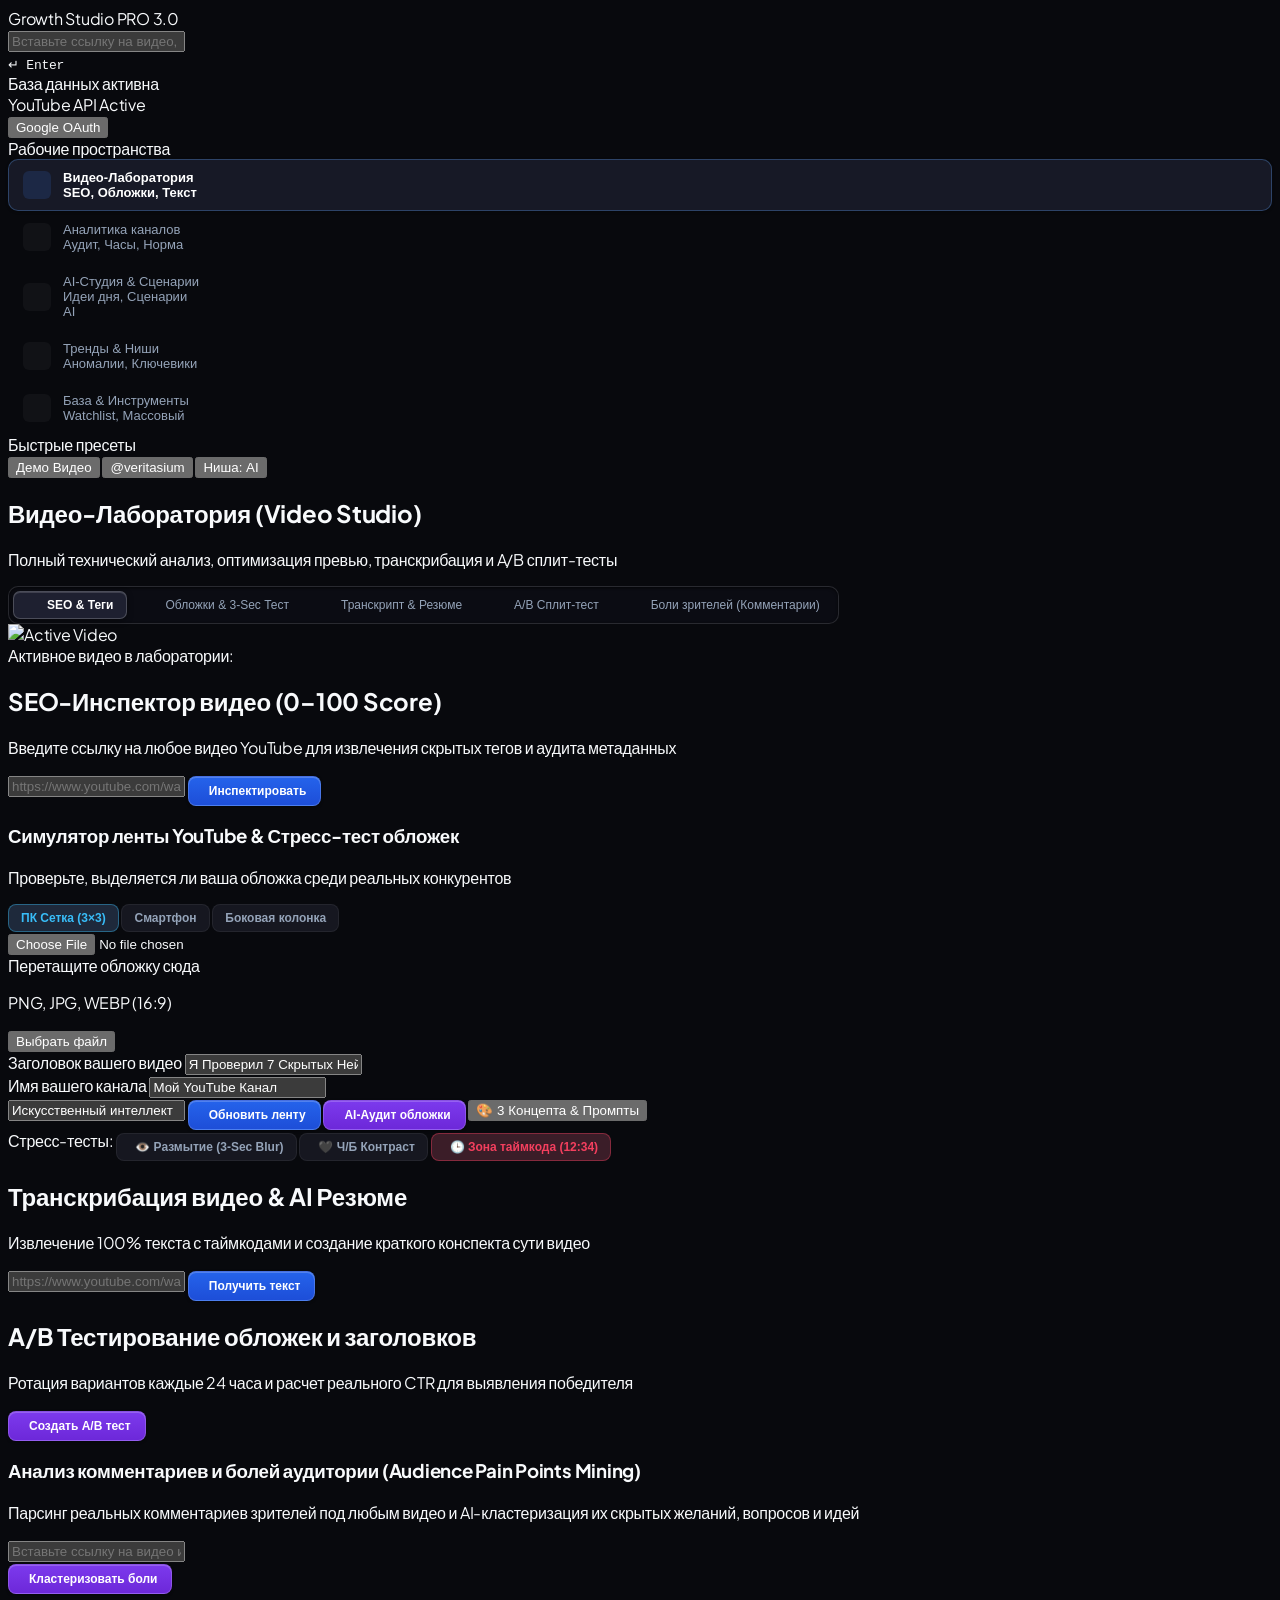
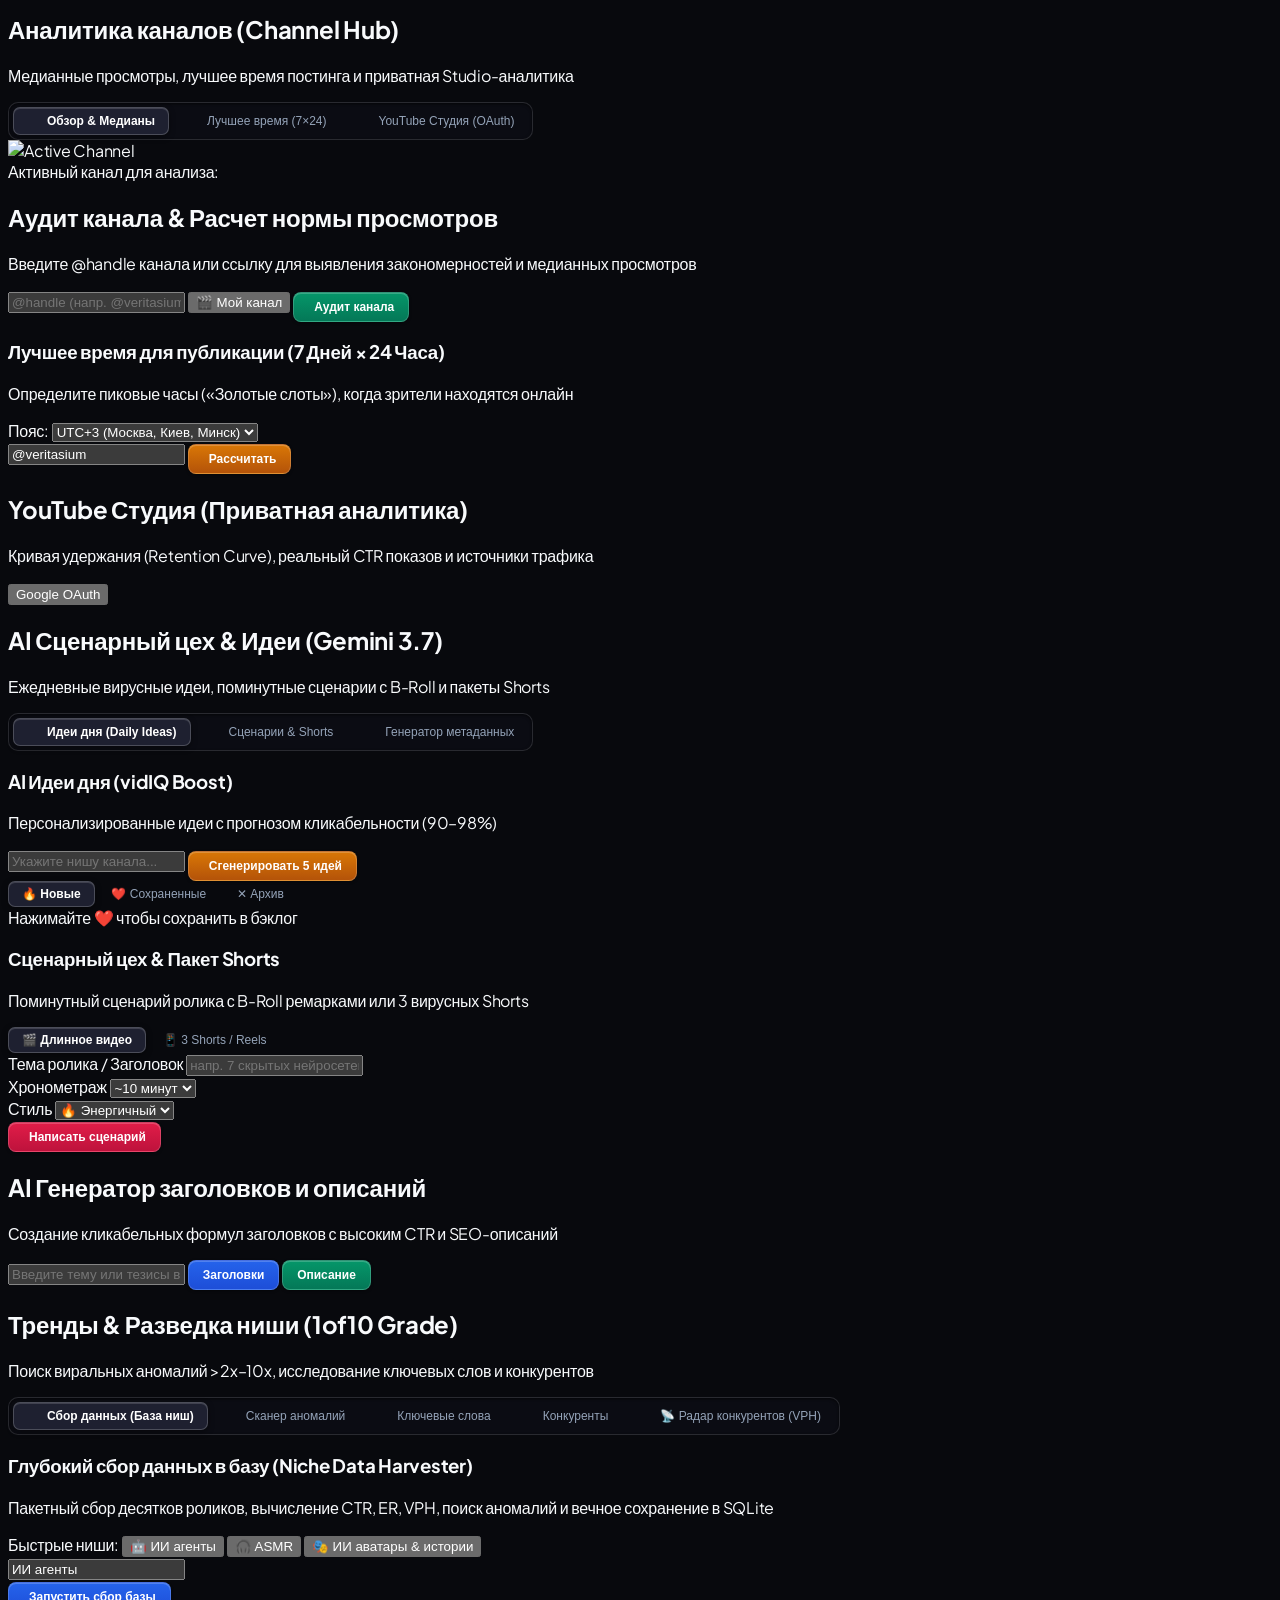
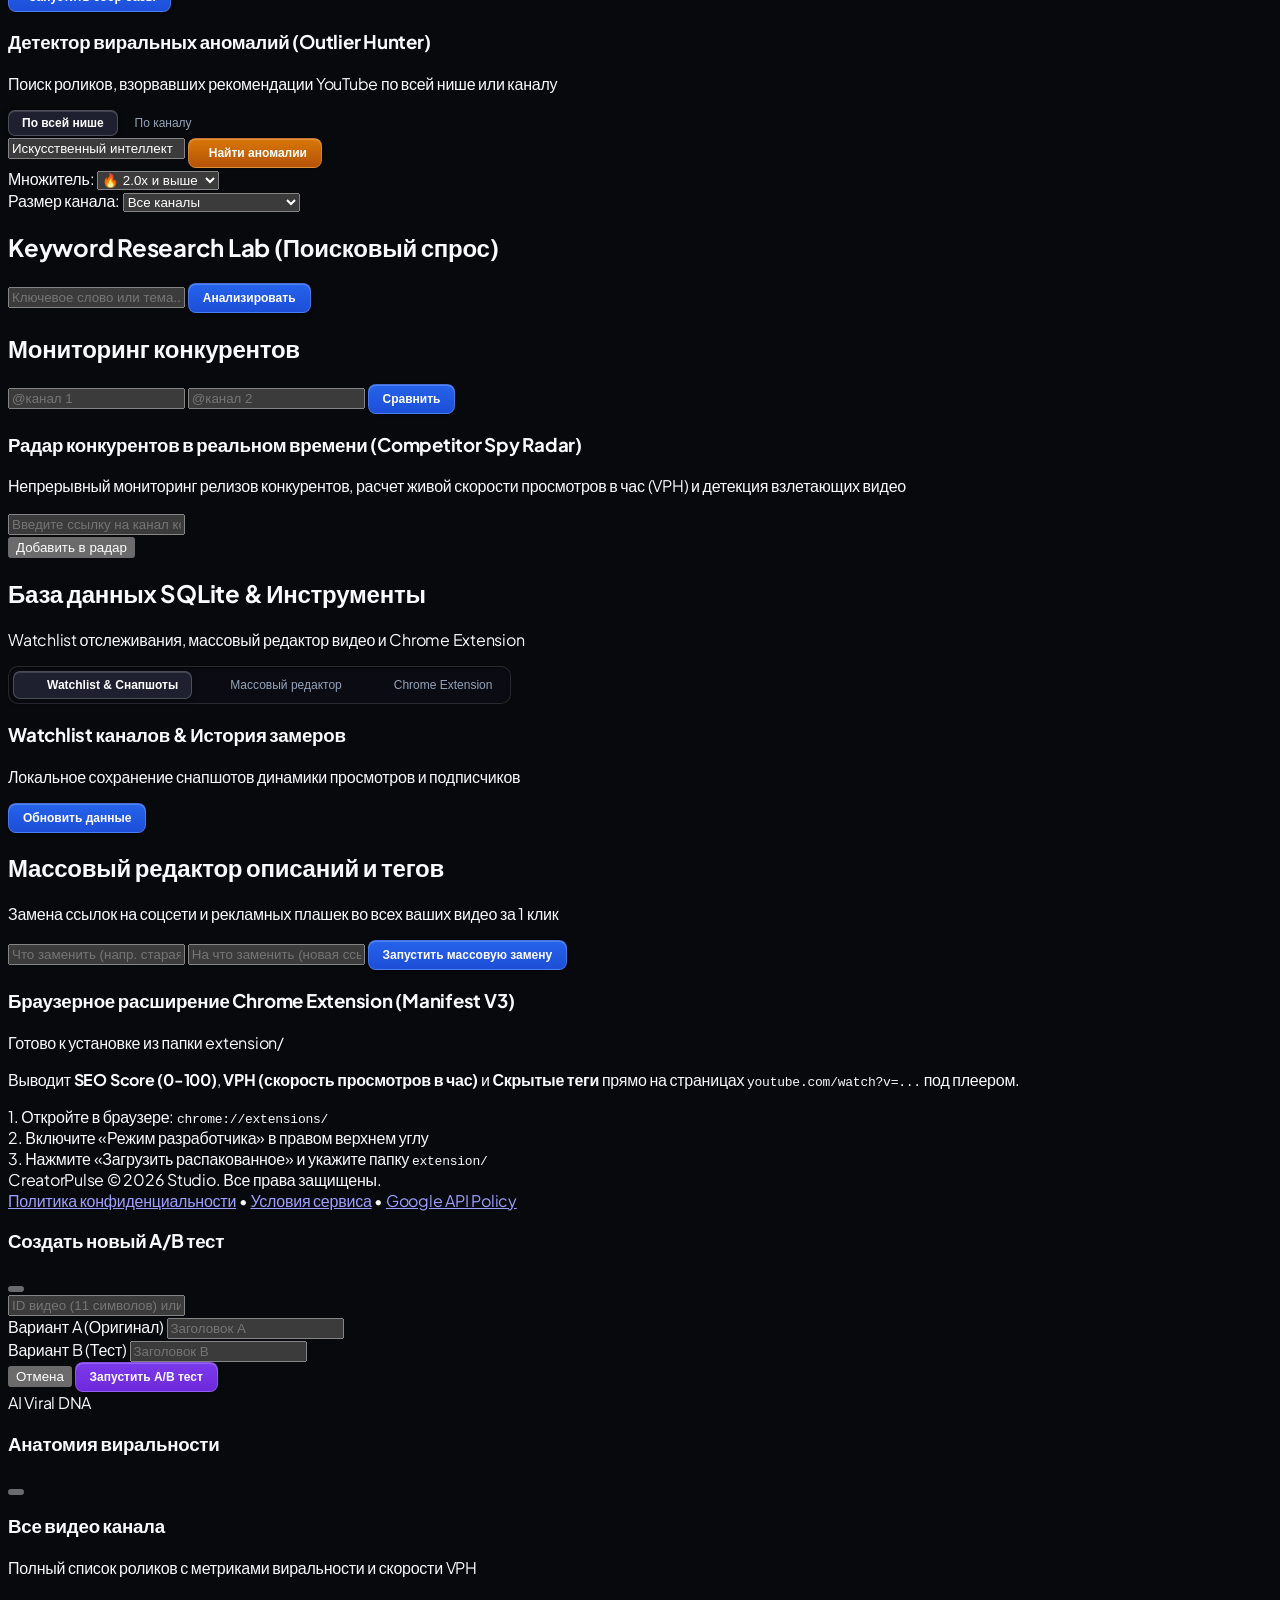
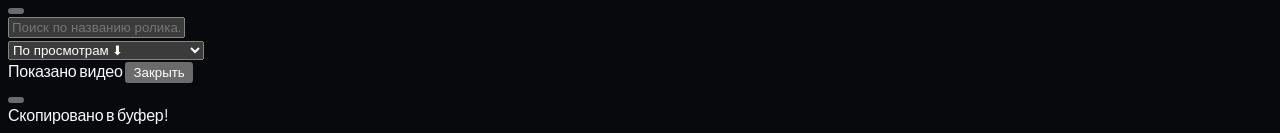
==== static/index.html @ 71269e7f "feat: complete YouTube analytics studio with OAuth, radar, audience mining, and cloud run deployment" ====
<!DOCTYPE html>
<html lang="ru">
<head>
  <meta charset="UTF-8">
  <meta name="viewport" content="width=device-width, initial-scale=1.0">
  <title>YouTube Growth & Analytics Studio — Linear Grade Suite</title>
  
  <!-- Modern Inter & Plus Jakarta Sans typography -->
  <link rel="preconnect" href="https://fonts.googleapis.com">
  <link rel="preconnect" href="https://fonts.gstatic.com" crossorigin>
  <link href="https://fonts.googleapis.com/css2?family=Plus+Jakarta+Sans:wght@400;500;600;700;800&family=JetBrains+Mono:wght@400;500;600&display=swap" rel="stylesheet">
  
  <!-- Tailwind CSS, Lucide Icons & Chart.js -->
  <script src="https://cdn.tailwindcss.com"></script>
  <script src="https://unpkg.com/lucide@latest"></script>
  <script src="https://cdn.jsdelivr.net/npm/chart.js"></script>
  
  <link rel="stylesheet" href="style.css?v=5.0">
</head>
<body class="min-h-screen flex flex-col antialiased selection:bg-blue-600 selection:text-white">

  <!-- ==========================================================================
       TOP HEADER & SMART OMNIBAR
       ========================================================================== -->
  <header class="h-14 border-b border-white/[0.08] bg-[#0d0e14]/90 backdrop-blur-md px-4 flex items-center justify-between gap-4 sticky top-0 z-40">
    
    <!-- Logo & Brand -->
    <div class="flex items-center gap-3 shrink-0">
      <div class="w-8 h-8 rounded-lg bg-gradient-to-tr from-blue-600 to-indigo-600 flex items-center justify-center text-white shadow-md">
        <i data-lucide="play" class="w-4 h-4 fill-white"></i>
      </div>
      <div class="flex items-center gap-2">
        <span class="font-bold text-sm text-white tracking-tight">Growth Studio</span>
        <span class="px-1.5 py-0.5 rounded text-[9px] font-mono font-bold bg-blue-950/80 text-blue-400 border border-blue-800/60 uppercase">PRO 3.0</span>
      </div>
    </div>

    <!-- Smart Omnibar (Universal Auto-Routing Search) -->
    <form onsubmit="handleOmnibarSubmit(event); return false;" class="flex-1 max-w-2xl relative hidden sm:block">
      <div class="relative flex items-center">
        <i data-lucide="search" class="w-4 h-4 text-slate-400 absolute left-3.5 pointer-events-none"></i>
        <input 
          type="text" 
          id="omnibarInput" 
          placeholder="Вставьте ссылку на видео, канал @handle или тему для поиска аномалий..." 
          class="w-full bg-[#161720] border border-white/[0.08] rounded-lg pl-9 pr-24 py-1.5 text-xs text-white placeholder-slate-400 focus:outline-none focus:border-blue-500/60 focus:bg-[#1c1d29] transition-all"
        >
        <div class="absolute right-2 flex items-center gap-1">
          <kbd class="px-1.5 py-0.5 text-[9px] font-mono text-slate-400 bg-white/[0.06] border border-white/[0.08] rounded">↵ Enter</kbd>
        </div>
      </div>
    </form>

    <!-- System Status, DB Vault & OAuth -->
    <div class="flex items-center gap-2.5 shrink-0">
      <div id="dbVaultStatusBadge" class="hidden sm:flex items-center gap-1.5 px-2.5 py-1 rounded-md bg-blue-950/50 border border-blue-800/50 text-blue-300 text-xs font-mono" title="Локальная база данных SQLite активна (квота API экономится)">
        <i data-lucide="database" class="w-3.5 h-3.5 text-blue-400"></i>
        <span id="dbVaultStatusText">База данных активна</span>
      </div>
      <div class="flex items-center gap-1.5 px-2.5 py-1 rounded-md bg-emerald-950/50 border border-emerald-800/50 text-emerald-400 text-xs font-mono">
        <span class="w-1.5 h-1.5 rounded-full bg-emerald-400 animate-pulse"></span>
        <span id="apiStatusText">YouTube API Active</span>
      </div>
      <button onclick="openOAuthModal()" id="headerOAuthBtn" class="px-3 py-1 bg-white/[0.06] hover:bg-white/[0.1] border border-white/[0.08] rounded-md text-xs font-medium text-slate-200 transition-colors flex items-center gap-1.5">
        <i data-lucide="shield-check" class="w-3.5 h-3.5 text-blue-400"></i>
        <span id="headerOAuthText" class="hidden md:inline">Google OAuth</span>
      </button>
    </div>
  </header>

  <!-- ==========================================================================
       MAIN WORKSPACE (5-Hub Sidebar + Dynamic Content Canvas)
       ========================================================================== -->
  <div class="flex-1 flex flex-col md:flex-row">

    <!-- 5 Super-Hubs Sidebar Navigation -->
    <aside class="w-full md:w-60 bg-[#0d0e14] border-r border-white/[0.08] p-3 flex flex-col justify-between shrink-0">
      
      <div class="space-y-1">
        <div class="text-[10px] font-bold uppercase tracking-wider text-slate-400 px-2.5 py-1.5">Рабочие пространства</div>

        <!-- 1. Video Studio Hub -->
        <button onclick="switchHub('video_hub')" id="hubNav_video_hub" class="hub-nav-btn active">
          <div class="hub-icon-wrapper">
            <i data-lucide="video" class="w-4 h-4"></i>
          </div>
          <div class="flex-1 min-w-0">
            <div class="truncate">Видео-Лаборатория</div>
            <div class="text-[10px] text-slate-400 font-normal">SEO, Обложки, Текст</div>
          </div>
        </button>

        <!-- 2. Channel Analytics Hub -->
        <button onclick="switchHub('channel_hub')" id="hubNav_channel_hub" class="hub-nav-btn">
          <div class="hub-icon-wrapper">
            <i data-lucide="bar-chart-2" class="w-4 h-4"></i>
          </div>
          <div class="flex-1 min-w-0">
            <div class="truncate">Аналитика каналов</div>
            <div class="text-[10px] text-slate-400 font-normal">Аудит, Часы, Норма</div>
          </div>
        </button>

        <!-- 3. AI Creative Studio Hub -->
        <button onclick="switchHub('ai_hub')" id="hubNav_ai_hub" class="hub-nav-btn">
          <div class="hub-icon-wrapper">
            <i data-lucide="sparkles" class="w-4 h-4 text-purple-400"></i>
          </div>
          <div class="flex-1 min-w-0 flex items-center justify-between">
            <div>
              <div class="truncate">AI-Студия & Сценарии</div>
              <div class="text-[10px] text-slate-400 font-normal">Идеи дня, Сценарии</div>
            </div>
            <span class="px-1.5 py-0.2 bg-purple-950/60 text-purple-300 border border-purple-800/60 text-[9px] font-bold rounded">AI</span>
          </div>
        </button>

        <!-- 4. Trends & Market Hub -->
        <button onclick="switchHub('trends_hub')" id="hubNav_trends_hub" class="hub-nav-btn">
          <div class="hub-icon-wrapper">
            <i data-lucide="flame" class="w-4 h-4 text-amber-400"></i>
          </div>
          <div class="flex-1 min-w-0">
            <div class="truncate">Тренды & Ниши</div>
            <div class="text-[10px] text-slate-400 font-normal">Аномалии, Ключевики</div>
          </div>
        </button>

        <!-- 5. Database & Utilities Hub -->
        <button onclick="switchHub('tools_hub')" id="hubNav_tools_hub" class="hub-nav-btn">
          <div class="hub-icon-wrapper">
            <i data-lucide="database" class="w-4 h-4 text-teal-400"></i>
          </div>
          <div class="flex-1 min-w-0">
            <div class="truncate">База & Инструменты</div>
            <div class="text-[10px] text-slate-400 font-normal">Watchlist, Массовый</div>
          </div>
        </button>
      </div>

      <!-- Footer Quick Presets -->
      <div class="pt-3 border-t border-white/[0.08] space-y-2">
        <div class="text-[10px] font-bold uppercase tracking-wider text-slate-400 px-2.5">Быстрые пресеты</div>
        <div class="flex flex-wrap gap-1 px-1">
          <button onclick="quickSearch('https://www.youtube.com/watch?v=kUcQwawVaIE')" class="px-2 py-1 rounded bg-[#161720] hover:bg-[#1c1d29] border border-white/[0.06] text-[10px] text-slate-300 transition-colors">Демо Видео</button>
          <button onclick="quickSearch('@veritasium')" class="px-2 py-1 rounded bg-[#161720] hover:bg-[#1c1d29] border border-white/[0.06] text-[10px] text-slate-300 transition-colors">@veritasium</button>
          <button onclick="quickSearch('Искусственный интеллект')" class="px-2 py-1 rounded bg-[#161720] hover:bg-[#1c1d29] border border-white/[0.06] text-[10px] text-slate-300 transition-colors">Ниша: AI</button>
        </div>
      </div>
    </aside>

    <!-- Content Workspace Canvas -->
    <main class="flex-1 p-4 md:p-6 overflow-y-auto max-w-7xl mx-auto w-full space-y-6">

      <!-- ======================================================================
           HUB 1: 🎥 ВИДЕО-ЛАБОРАТОРИЯ (Video Studio)
           ====================================================================== -->
      <section id="hubSection_video_hub" class="space-y-6">
        
        <!-- Hub Top Bar with Segmented Subtabs -->
        <div class="flex flex-col sm:flex-row sm:items-center justify-between gap-3 bg-[#12131b] border border-white/[0.08] p-3 rounded-xl shadow-sm">
          <div>
            <h1 class="text-sm md:text-base font-bold text-white flex items-center gap-2">
              <i data-lucide="video" class="w-4 h-4 text-blue-400"></i>
              Видео-Лаборатория (Video Studio)
            </h1>
            <p class="text-xs text-slate-400">Полный технический анализ, оптимизация превью, транскрибация и A/B сплит-тесты</p>
          </div>

          <!-- Segmented Subtabs Control -->
          <div class="segmented-control" style="display: inline-flex; align-items: center; gap: 4px; background-color: #0b0c13; border: 1px solid rgba(255, 255, 255, 0.12); padding: 4px; border-radius: 10px;">
            <button onclick="switchSubtab('video_hub', 'video_seo')" class="subtab-btn active" data-subtab="video_seo" style="display: inline-flex; align-items: center; gap: 6px; padding: 6px 14px; border-radius: 7px; font-size: 12px; cursor: pointer; white-space: nowrap;">
              <i data-lucide="scan-search" class="w-3.5 h-3.5"></i>
              <span>SEO & Теги</span>
            </button>
            <button onclick="switchSubtab('video_hub', 'thumbnail_preview')" class="subtab-btn" data-subtab="thumbnail_preview" style="display: inline-flex; align-items: center; gap: 6px; padding: 6px 14px; border-radius: 7px; font-size: 12px; cursor: pointer; white-space: nowrap;">
              <i data-lucide="image" class="w-3.5 h-3.5"></i>
              <span>Обложки & 3-Sec Тест</span>
            </button>
            <button onclick="switchSubtab('video_hub', 'transcripts')" class="subtab-btn" data-subtab="transcripts" style="display: inline-flex; align-items: center; gap: 6px; padding: 6px 14px; border-radius: 7px; font-size: 12px; cursor: pointer; white-space: nowrap;">
              <i data-lucide="file-text" class="w-3.5 h-3.5"></i>
              <span>Транскрипт & Резюме</span>
            </button>
            <button onclick="switchSubtab('video_hub', 'ab_testing')" class="subtab-btn" data-subtab="ab_testing" style="display: inline-flex; align-items: center; gap: 6px; padding: 6px 14px; border-radius: 7px; font-size: 12px; cursor: pointer; white-space: nowrap;">
              <i data-lucide="git-branch" class="w-3.5 h-3.5"></i>
              <span>A/B Сплит-тест</span>
            </button>
            <button onclick="switchSubtab('video_hub', 'comments_mining')" class="subtab-btn" data-subtab="comments_mining" style="display: inline-flex; align-items: center; gap: 6px; padding: 6px 14px; border-radius: 7px; font-size: 12px; cursor: pointer; white-space: nowrap;">
              <i data-lucide="message-square" class="w-3.5 h-3.5 text-purple-400"></i>
              <span>Боли зрителей (Комментарии)</span>
            </button>
          </div>
        </div>

        <!-- Active Video Context Banner (Persistent across subtabs) -->
        <div id="activeVideoBanner" class="hidden p-3 rounded-xl bg-[#12131b] border border-blue-500/30 flex items-center justify-between gap-3 shadow-md">
          <div class="flex items-center gap-3 min-w-0">
            <img id="activeVideoBannerThumb" src="" alt="Active Video" class="w-16 h-10 object-cover rounded-lg border border-white/10 shrink-0">
            <div class="min-w-0">
              <div class="text-[10px] font-bold text-blue-400 uppercase tracking-wider flex items-center gap-1.5">
                <i data-lucide="check-circle" class="w-3 h-3 text-blue-400"></i>
                <span>Активное видео в лаборатории:</span>
              </div>
              <div id="activeVideoBannerTitle" class="text-xs font-semibold text-white truncate max-w-xl"></div>
            </div>
          </div>
          <span id="activeVideoBannerMeta" class="text-[11px] text-slate-400 font-mono shrink-0 hidden sm:inline px-2.5 py-1 bg-[#161720] rounded-md border border-white/[0.06]"></span>
        </div>

        <!-- Subpanel 1: SEO & Tags -->
        <div class="subtab-panel space-y-6" data-panel="video_seo">
          <div class="bg-[#12131b] border border-white/[0.08] rounded-xl p-5">
            <h2 class="text-sm font-bold text-white mb-1">SEO-Инспектор видео (0–100 Score)</h2>
            <p class="text-xs text-slate-400 mb-3">Введите ссылку на любое видео YouTube для извлечения скрытых тегов и аудита метаданных</p>
            <form onsubmit="analyzeVideoSearch(); return false;" class="flex gap-2">
              <input 
                type="text" 
                id="videoUrlInput" 
                placeholder="https://www.youtube.com/watch?v=kUcQwawVaIE или ID видео" 
                class="flex-1 bg-[#161720] border border-white/[0.08] rounded-lg px-3.5 py-2 text-xs text-slate-200 focus:outline-none focus:border-blue-500"
              >
              <button type="submit" class="btn-primary">
                <i data-lucide="search" class="w-3.5 h-3.5"></i>
                <span>Инспектировать</span>
              </button>
            </form>
          </div>
          <div id="videoResultsContainer" class="space-y-6"></div>
        </div>

        <!-- Subpanel 2: Thumbnail Feed Simulator -->
        <div class="subtab-panel hidden space-y-6" data-panel="thumbnail_preview">
          <div class="bg-[#12131b] border border-white/[0.08] rounded-xl p-5 space-y-5">
            <div class="flex flex-col lg:flex-row lg:items-center justify-between gap-3 border-b border-white/[0.08] pb-4">
              <div>
                <h3 class="text-sm font-bold text-white flex items-center gap-2">
                  <i data-lucide="image" class="w-4 h-4 text-purple-400"></i>
                  Симулятор ленты YouTube & Стресс-тест обложек
                </h3>
                <p class="text-xs text-slate-400">Проверьте, выделяется ли ваша обложка среди реальных конкурентов</p>
              </div>
              <div class="flex items-center gap-1.5 p-1 bg-[#161720] rounded-lg border border-white/[0.08]">
                <button onclick="switchViewport('desktop')" id="vpBtn_desktop" class="vp-btn active">ПК Сетка (3×3)</button>
                <button onclick="switchViewport('mobile')" id="vpBtn_mobile" class="vp-btn">Смартфон</button>
                <button onclick="switchViewport('sidebar')" id="vpBtn_sidebar" class="vp-btn">Боковая колонка</button>
              </div>
            </div>

            <div class="grid grid-cols-1 md:grid-cols-12 gap-4 items-start">
              <div class="md:col-span-4 p-4 rounded-xl bg-[#161720] border-2 border-dashed border-slate-700 hover:border-purple-500/60 transition-colors text-center space-y-2 relative">
                <input type="file" id="thumbFileInput" onchange="handleFileUpload(event)" accept="image/*" class="absolute inset-0 opacity-0 cursor-pointer w-full h-full z-10">
                <div class="w-10 h-10 rounded-full bg-purple-950/50 text-purple-400 flex items-center justify-center mx-auto">
                  <i data-lucide="upload-cloud" class="w-5 h-5"></i>
                </div>
                <div class="text-xs font-semibold text-slate-200">Перетащите обложку сюда</div>
                <p class="text-[10px] text-slate-400">PNG, JPG, WEBP (16:9)</p>
                <button type="button" class="px-3 py-1 bg-slate-800 text-slate-300 text-xs rounded-md border border-slate-700">Выбрать файл</button>
              </div>

              <div class="md:col-span-8 space-y-3">
                <div class="grid grid-cols-1 sm:grid-cols-2 gap-3">
                  <div>
                    <label class="block text-[11px] font-semibold text-slate-300 uppercase mb-1">Заголовок вашего видео</label>
                    <input type="text" id="mockTitleInput" oninput="handleMockMetaChange()" value="Я Проверил 7 Скрытых Нейросетей (Они Заменят 90% Профессий)" class="w-full bg-[#161720] border border-white/[0.08] rounded-lg px-3 py-1.5 text-xs text-white focus:outline-none focus:border-purple-500">
                  </div>
                  <div>
                    <label class="block text-[11px] font-semibold text-slate-300 uppercase mb-1">Имя вашего канала</label>
                    <input type="text" id="mockChannelInput" oninput="handleMockMetaChange()" value="Мой YouTube Канал" class="w-full bg-[#161720] border border-white/[0.08] rounded-lg px-3 py-1.5 text-xs text-white focus:outline-none focus:border-purple-500">
                  </div>
                </div>

                <div class="flex flex-col sm:flex-row items-center gap-2 pt-1">
                  <input type="text" id="mockNicheInput" value="Искусственный интеллект" placeholder="Ниша для загрузки конкурентов..." class="flex-1 w-full bg-[#161720] border border-white/[0.08] rounded-lg px-3 py-1.5 text-xs text-white focus:outline-none focus:border-purple-500">
                  <button onclick="loadCompetitorFeed()" class="btn-primary text-xs shrink-0 w-full sm:w-auto">
                    <i data-lucide="refresh-cw" class="w-3.5 h-3.5"></i>
                    <span>Обновить ленту</span>
                  </button>
                  <button onclick="runAIThumbnailAudit()" class="btn-purple text-xs shrink-0 w-full sm:w-auto">
                    <i data-lucide="sparkles" class="w-3.5 h-3.5"></i>
                    <span>AI-Аудит обложки</span>
                  </button>
                  <button onclick="generateAIThumbnailConcepts()" class="px-3 py-1.5 rounded-lg bg-gradient-to-r from-purple-600 to-blue-600 hover:from-purple-500 hover:to-blue-500 text-white text-xs font-semibold shrink-0 w-full sm:w-auto flex items-center justify-center gap-1.5 shadow-md">
                    <i data-lucide="palette" class="w-3.5 h-3.5"></i>
                    <span>🎨 3 Концепта & Промпты</span>
                  </button>
                </div>
              </div>
            </div>

            <!-- Stress tests toolbar -->
            <div class="flex flex-wrap items-center justify-between gap-3 border-t border-white/[0.08] pt-3">
              <div class="flex flex-wrap items-center gap-2">
                <span class="text-[11px] font-semibold uppercase text-slate-400">Стресс-тесты:</span>
                <button onclick="toggleVisualFilter('blur')" id="filterBtn_blur" class="stress-btn">
                  <i data-lucide="eye" class="w-3.5 h-3.5"></i>
                  <span>👁️ Размытие (3-Sec Blur)</span>
                </button>
                <button onclick="toggleVisualFilter('grayscale')" id="filterBtn_gray" class="stress-btn">
                  <i data-lucide="contrast" class="w-3.5 h-3.5"></i>
                  <span>🖤 Ч/Б Контраст</span>
                </button>
                <button onclick="toggleVisualFilter('badge')" id="filterBtn_badge" class="stress-btn active">
                  <i data-lucide="clock" class="w-3.5 h-3.5"></i>
                  <span>🕒 Зона таймкода (12:34)</span>
                </button>
              </div>
            </div>
          </div>

          <div id="aiThumbnailConceptsContainer"></div>
          <div id="thumbnailAuditResults"></div>
          <div id="simulatorFeedContainer" class="p-6 rounded-2xl bg-[#12131b] border border-white/[0.08]"></div>
        </div>

        <!-- Subpanel 3: Transcripts & AI Summary -->
        <div class="subtab-panel hidden space-y-6" data-panel="transcripts">
          <div class="bg-[#12131b] border border-white/[0.08] rounded-xl p-5">
            <h2 class="text-sm font-bold text-white mb-1">Транскрибация видео & AI Резюме</h2>
            <p class="text-xs text-slate-400 mb-3">Извлечение 100% текста с таймкодами и создание краткого конспекта сути видео</p>
            <form onsubmit="extractTranscriptSearch(); return false;" class="flex gap-2">
              <input 
                type="text" 
                id="transcriptSearchInput" 
                placeholder="https://www.youtube.com/watch?v=kUcQwawVaIE или ID видео" 
                class="flex-1 bg-[#161720] border border-white/[0.08] rounded-lg px-3.5 py-2 text-xs text-slate-200 focus:outline-none focus:border-sky-500"
              >
              <button type="submit" class="btn-primary">
                <i data-lucide="file-text" class="w-3.5 h-3.5"></i>
                <span>Получить текст</span>
              </button>
            </form>
          </div>
          <div id="transcriptResultsContainer" class="space-y-6"></div>
        </div>

        <!-- Subpanel 4: A/B Testing -->
        <div class="subtab-panel hidden space-y-6" data-panel="ab_testing">
          <div class="bg-[#12131b] border border-white/[0.08] rounded-xl p-5 flex flex-col sm:flex-row sm:items-center justify-between gap-3">
            <div>
              <h2 class="text-sm font-bold text-white">A/B Тестирование обложек и заголовков</h2>
              <p class="text-xs text-slate-400">Ротация вариантов каждые 24 часа и расчет реального CTR для выявления победителя</p>
            </div>
            <button onclick="openCreateABModal()" class="btn-purple text-xs">
              <i data-lucide="plus" class="w-3.5 h-3.5"></i>
              <span>Создать A/B тест</span>
            </button>
          </div>
          <div id="abTestsContainer" class="space-y-4"></div>
        </div>

        <!-- Subpanel 5: Audience Comments & Pain Points Mining -->
        <div class="subtab-panel hidden space-y-6" data-panel="comments_mining">
          <div class="bg-[#12131b] border border-white/[0.08] rounded-xl p-5 space-y-4">
            <div class="flex flex-col md:flex-row md:items-center justify-between gap-3">
              <div>
                <h3 class="text-sm font-bold text-white flex items-center gap-2">
                  <i data-lucide="message-square" class="w-4 h-4 text-purple-400"></i>
                  Анализ комментариев и болей аудитории (Audience Pain Points Mining)
                </h3>
                <p class="text-xs text-slate-400">Парсинг реальных комментариев зрителей под любым видео и AI-кластеризация их скрытых желаний, вопросов и идей</p>
              </div>
            </div>

            <div class="flex gap-2">
              <div class="relative flex-1">
                <i data-lucide="youtube" class="w-4 h-4 text-slate-400 absolute left-3.5 top-1/2 -translate-y-1/2"></i>
                <input type="text" id="commentsVideoInput" placeholder="Вставьте ссылку на видео или ID (например: https://youtube.com/watch?v=...)" class="w-full bg-[#0b0c13] border border-white/[0.08] rounded-xl pl-10 pr-4 py-2 text-xs text-white placeholder-slate-500 focus:outline-none focus:border-purple-500 transition-colors">
              </div>
              <button onclick="searchAndMineComments()" class="btn-purple text-xs px-4 py-2 flex items-center gap-2 shrink-0">
                <i data-lucide="sparkles" class="w-4 h-4"></i>
                <span>Кластеризовать боли</span>
              </button>
            </div>
          </div>

          <div id="commentsMiningResultsContainer"></div>
        </div>

      </section>

      <!-- ======================================================================
           HUB 2: 📊 АНАЛИТИКА КАНАЛОВ (Channel Hub)
           ====================================================================== -->
      <section id="hubSection_channel_hub" class="hidden space-y-6">
        <div class="flex flex-col sm:flex-row sm:items-center justify-between gap-3 bg-[#12131b] border border-white/[0.08] p-3 rounded-xl shadow-sm">
          <div>
            <h1 class="text-sm md:text-base font-bold text-white flex items-center gap-2">
              <i data-lucide="bar-chart-2" class="w-4 h-4 text-emerald-400"></i>
              Аналитика каналов (Channel Hub)
            </h1>
            <p class="text-xs text-slate-400">Медианные просмотры, лучшее время постинга и приватная Studio-аналитика</p>
          </div>

          <div class="segmented-control" style="display: inline-flex; align-items: center; gap: 4px; background-color: #0b0c13; border: 1px solid rgba(255, 255, 255, 0.12); padding: 4px; border-radius: 10px;">
            <button onclick="switchSubtab('channel_hub', 'channel_audit')" class="subtab-btn active" data-subtab="channel_audit" style="display: inline-flex; align-items: center; gap: 6px; padding: 6px 14px; border-radius: 7px; font-size: 12px; cursor: pointer; white-space: nowrap;">
              <i data-lucide="activity" class="w-3.5 h-3.5"></i>
              <span>Обзор & Медианы</span>
            </button>
            <button onclick="switchSubtab('channel_hub', 'best_time')" class="subtab-btn" data-subtab="best_time" style="display: inline-flex; align-items: center; gap: 6px; padding: 6px 14px; border-radius: 7px; font-size: 12px; cursor: pointer; white-space: nowrap;">
              <i data-lucide="clock" class="w-3.5 h-3.5"></i>
              <span>Лучшее время (7×24)</span>
            </button>
            <button onclick="switchSubtab('channel_hub', 'studio')" class="subtab-btn" data-subtab="studio" style="display: inline-flex; align-items: center; gap: 6px; padding: 6px 14px; border-radius: 7px; font-size: 12px; cursor: pointer; white-space: nowrap;">
              <i data-lucide="lock" class="w-3.5 h-3.5"></i>
              <span>YouTube Студия (OAuth)</span>
            </button>
          </div>
        </div>

        <!-- Active Channel Context Banner (Persistent across subtabs) -->
        <div id="activeChannelBanner" class="hidden p-3 rounded-xl bg-[#12131b] border border-emerald-500/30 flex items-center justify-between gap-3 shadow-md">
          <div class="flex items-center gap-3 min-w-0">
            <img id="activeChannelBannerThumb" src="" alt="Active Channel" class="w-9 h-9 rounded-full object-cover border border-white/10 shrink-0">
            <div class="min-w-0">
              <div class="text-[10px] font-bold text-emerald-400 uppercase tracking-wider flex items-center gap-1.5">
                <i data-lucide="check-circle" class="w-3 h-3 text-emerald-400"></i>
                <span>Активный канал для анализа:</span>
              </div>
              <div id="activeChannelBannerTitle" class="text-xs font-semibold text-white truncate max-w-xl"></div>
            </div>
          </div>
          <span id="activeChannelBannerMeta" class="text-[11px] text-slate-400 font-mono shrink-0 hidden sm:inline px-2.5 py-1 bg-[#161720] rounded-md border border-white/[0.06]"></span>
        </div>

        <!-- Subpanel: Channel Audit -->
        <div class="subtab-panel space-y-6" data-panel="channel_audit">
          <div class="bg-[#12131b] border border-white/[0.08] rounded-xl p-5">
            <h2 class="text-sm font-bold text-white mb-1">Аудит канала & Расчет нормы просмотров</h2>
            <p class="text-xs text-slate-400 mb-3">Введите @handle канала или ссылку для выявления закономерностей и медианных просмотров</p>
            <form onsubmit="analyzeChannelSearch(); return false;" class="flex gap-2">
              <input 
                type="text" 
                id="channelSearchInput" 
                placeholder="@handle (напр. @veritasium), ссылка или ID" 
                class="flex-1 bg-[#161720] border border-white/[0.08] rounded-lg px-3.5 py-2 text-xs text-slate-200 focus:outline-none focus:border-emerald-500"
              >
              <button type="button" id="channelHubMyChannelBtn" onclick="openMyChannelAudit()" class="hidden px-3.5 py-2 rounded-lg bg-emerald-950/70 hover:bg-emerald-900/70 text-emerald-300 border border-emerald-700/60 text-xs font-semibold flex items-center gap-1.5 transition-colors shrink-0 shadow-sm" title="Загрузить аналитику моего YouTube канала">
                <i data-lucide="user-check" class="w-3.5 h-3.5 text-emerald-400"></i>
                <span>🎬 Мой канал</span>
              </button>
              <button type="submit" class="btn-emerald">
                <i data-lucide="search" class="w-3.5 h-3.5"></i>
                <span>Аудит канала</span>
              </button>
            </form>
          </div>
          <div id="channelResultsContainer" class="space-y-6"></div>
        </div>

        <!-- Subpanel: Best Time to Post -->
        <div class="subtab-panel hidden space-y-6" data-panel="best_time">
          <div class="bg-[#12131b] border border-white/[0.08] rounded-xl p-5 space-y-4">
            <div class="flex flex-col sm:flex-row sm:items-center justify-between gap-3">
              <div>
                <h3 class="text-sm font-bold text-white flex items-center gap-2">
                  <i data-lucide="clock" class="w-4 h-4 text-amber-400"></i>
                  Лучшее время для публикации (7 Дней × 24 Часа)
                </h3>
                <p class="text-xs text-slate-400">Определите пиковые часы («Золотые слоты»), когда зрители находятся онлайн</p>
              </div>
              <div class="flex items-center gap-2">
                <span class="text-xs text-slate-400">Пояс:</span>
                <select id="bestTimeTimezoneSelect" onchange="handleTimezoneChange()" class="bg-[#161720] border border-white/[0.08] rounded-lg px-2.5 py-1 text-xs text-white focus:outline-none">
                  <option value="3" selected>UTC+3 (Москва, Киев, Минск)</option>
                  <option value="2">UTC+2 (Берлин, Варшава)</option>
                  <option value="0">UTC+0 (Лондон)</option>
                  <option value="-4">UTC-4 (Нью-Йорк)</option>
                  <option value="-7">UTC-7 (Лос-Анджелес)</option>
                  <option value="5">UTC+5 (Ташкент)</option>
                  <option value="6">UTC+6 (Астана)</option>
                </select>
              </div>
            </div>

            <form onsubmit="loadBestTimeHeatmap(); return false;" class="flex gap-2 pt-1 border-t border-white/[0.08]">
              <input type="text" id="bestTimeChannelInput" value="@veritasium" placeholder="@handle канала..." class="flex-1 bg-[#161720] border border-white/[0.08] rounded-lg px-3 py-1.5 text-xs text-white focus:outline-none">
              <button type="submit" class="btn-amber text-xs">
                <i data-lucide="sparkles" class="w-3.5 h-3.5"></i>
                <span>Рассчитать</span>
              </button>
            </form>
          </div>
          <div id="bestTimeDashboardContainer" class="space-y-6"></div>
        </div>

        <!-- Subpanel: Studio OAuth Analytics -->
        <div class="subtab-panel hidden space-y-6" data-panel="studio">
          <div class="bg-[#12131b] border border-white/[0.08] rounded-xl p-5 flex flex-col sm:flex-row sm:items-center justify-between gap-3">
            <div>
              <h2 class="text-sm font-bold text-white flex items-center gap-2">
                <i data-lucide="lock" class="w-4 h-4 text-emerald-400"></i>
                YouTube Студия (Приватная аналитика)
              </h2>
              <p class="text-xs text-slate-400">Кривая удержания (Retention Curve), реальный CTR показов и источники трафика</p>
            </div>
            <button onclick="openOAuthModal()" class="px-3 py-1.5 bg-slate-800 text-slate-200 border border-slate-700 text-xs font-semibold rounded-lg flex items-center gap-1.5">
              <i data-lucide="shield" class="w-3.5 h-3.5"></i>
              <span>Google OAuth</span>
            </button>
          </div>
          <div id="studioAnalyticsContainer" class="space-y-6"></div>
        </div>

      </section>

      <!-- ======================================================================
           HUB 3: 🧠 AI-СТУДИЯ & СЦЕНАРИИ (AI Creative Hub)
           ====================================================================== -->
      <section id="hubSection_ai_hub" class="hidden space-y-6">
        <div class="flex flex-col sm:flex-row sm:items-center justify-between gap-3 bg-[#12131b] border border-white/[0.08] p-3 rounded-xl shadow-sm">
          <div>
            <h1 class="text-sm md:text-base font-bold text-white flex items-center gap-2">
              <i data-lucide="sparkles" class="w-4 h-4 text-purple-400"></i>
              AI Сценарный цех & Идеи (Gemini 3.7)
            </h1>
            <p class="text-xs text-slate-400">Ежедневные вирусные идеи, поминутные сценарии с B-Roll и пакеты Shorts</p>
          </div>

          <div class="segmented-control" style="display: inline-flex; align-items: center; gap: 4px; background-color: #0b0c13; border: 1px solid rgba(255, 255, 255, 0.12); padding: 4px; border-radius: 10px;">
            <button onclick="switchSubtab('ai_hub', 'daily_ideas')" class="subtab-btn active" data-subtab="daily_ideas" style="display: inline-flex; align-items: center; gap: 6px; padding: 6px 14px; border-radius: 7px; font-size: 12px; cursor: pointer; white-space: nowrap;">
              <i data-lucide="lightbulb" class="w-3.5 h-3.5"></i>
              <span>Идеи дня (Daily Ideas)</span>
            </button>
            <button onclick="switchSubtab('ai_hub', 'scripts')" class="subtab-btn" data-subtab="scripts" style="display: inline-flex; align-items: center; gap: 6px; padding: 6px 14px; border-radius: 7px; font-size: 12px; cursor: pointer; white-space: nowrap;">
              <i data-lucide="clapperboard" class="w-3.5 h-3.5"></i>
              <span>Сценарии & Shorts</span>
            </button>
            <button onclick="switchSubtab('ai_hub', 'ai_studio')" class="subtab-btn" data-subtab="ai_studio" style="display: inline-flex; align-items: center; gap: 6px; padding: 6px 14px; border-radius: 7px; font-size: 12px; cursor: pointer; white-space: nowrap;">
              <i data-lucide="wand-2" class="w-3.5 h-3.5"></i>
              <span>Генератор метаданных</span>
            </button>
          </div>
        </div>

        <!-- Subpanel: Daily Ideas -->
        <div class="subtab-panel space-y-6" data-panel="daily_ideas">
          <div class="bg-[#12131b] border border-white/[0.08] rounded-xl p-5 space-y-4">
            <div class="flex flex-col sm:flex-row sm:items-center justify-between gap-3">
              <div>
                <h3 class="text-sm font-bold text-white flex items-center gap-2">
                  <i data-lucide="lightbulb" class="w-4 h-4 text-amber-400"></i>
                  AI Идеи дня (vidIQ Boost)
                </h3>
                <p class="text-xs text-slate-400">Персонализированные идеи с прогнозом кликабельности (90–98%)</p>
              </div>

              <div class="flex items-center gap-2">
                <input type="text" id="dailyIdeasNicheInput" placeholder="Укажите нишу канала..." class="bg-[#161720] border border-white/[0.08] rounded-lg px-3 py-1.5 text-xs text-white focus:outline-none w-44">
                <button onclick="generateFreshDailyIdeas()" class="btn-amber text-xs">
                  <i data-lucide="sparkles" class="w-3.5 h-3.5"></i>
                  <span>Сгенерировать 5 идей</span>
                </button>
              </div>
            </div>

            <div class="flex items-center justify-between border-t border-white/[0.08] pt-3">
              <div class="flex gap-1.5 p-1 bg-[#161720] rounded-lg border border-white/[0.08]">
                <button onclick="switchDailyIdeasSubtab('new')" id="dailyTab_new" class="subtab-btn active">🔥 Новые</button>
                <button onclick="switchDailyIdeasSubtab('saved')" id="dailyTab_saved" class="subtab-btn">❤️ Сохраненные</button>
                <button onclick="switchDailyIdeasSubtab('dismissed')" id="dailyTab_dismissed" class="subtab-btn">✕ Архив</button>
              </div>
              <span class="text-xs text-slate-400 hidden sm:inline">Нажимайте ❤️ чтобы сохранить в бэклог</span>
            </div>
          </div>
          <div id="dailyIdeasContainer" class="space-y-4"></div>
        </div>

        <!-- Subpanel: Scripts & Shorts -->
        <div class="subtab-panel hidden space-y-6" data-panel="scripts">
          <div class="bg-[#12131b] border border-white/[0.08] rounded-xl p-5 space-y-4">
            <div class="flex flex-col sm:flex-row sm:items-center justify-between gap-3">
              <div>
                <h3 class="text-sm font-bold text-white flex items-center gap-2">
                  <i data-lucide="clapperboard" class="w-4 h-4 text-rose-400"></i>
                  Сценарный цех & Пакет Shorts
                </h3>
                <p class="text-xs text-slate-400">Поминутный сценарий ролика с B-Roll ремарками или 3 вирусных Shorts</p>
              </div>
              <div class="flex items-center gap-1.5 p-1 bg-[#161720] rounded-lg border border-white/[0.08]">
                <button onclick="switchScriptMode('full')" id="scriptMode_full" class="subtab-btn active">🎬 Длинное видео</button>
                <button onclick="switchScriptMode('shorts')" id="scriptMode_shorts" class="subtab-btn">📱 3 Shorts / Reels</button>
              </div>
            </div>

            <form onsubmit="handleScriptSubmit(event); return false;" class="space-y-3 pt-1 border-t border-white/[0.08]">
              <div class="grid grid-cols-1 md:grid-cols-12 gap-3">
                <div class="md:col-span-6">
                  <label class="block text-[11px] font-semibold text-slate-300 uppercase mb-1">Тема ролика / Заголовок</label>
                  <input type="text" id="scriptTopicInput" required placeholder="напр. 7 скрытых нейросетей для бизнеса..." class="w-full bg-[#161720] border border-white/[0.08] rounded-lg px-3 py-1.5 text-xs text-white focus:outline-none">
                </div>
                <div id="scriptDurationField" class="md:col-span-3">
                  <label class="block text-[11px] font-semibold text-slate-300 uppercase mb-1">Хронометраж</label>
                  <select id="scriptDurationInput" class="w-full bg-[#161720] border border-white/[0.08] rounded-lg px-3 py-1.5 text-xs text-white focus:outline-none">
                    <option value="5">~5 минут</option>
                    <option value="10" selected>~10 минут</option>
                    <option value="15">~15 минут</option>
                    <option value="20">~20 минут</option>
                  </select>
                </div>
                <div class="md:col-span-3">
                  <label class="block text-[11px] font-semibold text-slate-300 uppercase mb-1">Стиль</label>
                  <select id="scriptToneSelect" class="w-full bg-[#161720] border border-white/[0.08] rounded-lg px-3 py-1.5 text-xs text-white focus:outline-none">
                    <option value="Энергичный и увлекательный" selected>🔥 Энергичный</option>
                    <option value="Аналитический и экспертный">🧠 Экспертный</option>
                    <option value="Интригующий и кинематографичный">🎬 Storytelling</option>
                  </select>
                </div>
              </div>
              <div class="flex justify-end pt-1">
                <button type="submit" class="btn-rose text-xs">
                  <i data-lucide="sparkles" class="w-3.5 h-3.5"></i>
                  <span>Написать сценарий</span>
                </button>
              </div>
            </form>
          </div>
          <div id="scriptResultsContainer" class="space-y-6"></div>
        </div>

        <!-- Subpanel: AI Metadata Studio -->
        <div class="subtab-panel hidden space-y-6" data-panel="ai_studio">
          <div class="bg-[#12131b] border border-white/[0.08] rounded-xl p-5 space-y-3">
            <h2 class="text-sm font-bold text-white">AI Генератор заголовков и описаний</h2>
            <p class="text-xs text-slate-400">Создание кликабельных формул заголовков с высоким CTR и SEO-описаний</p>
            <div class="flex gap-2">
              <input type="text" id="aiTopicInput" placeholder="Введите тему или тезисы видео..." class="flex-1 bg-[#161720] border border-white/[0.08] rounded-lg px-3.5 py-2 text-xs text-slate-200 focus:outline-none">
              <button onclick="generateAITitles()" class="btn-primary text-xs">Заголовки</button>
              <button onclick="generateAIDescription()" class="btn-emerald text-xs">Описание</button>
            </div>
          </div>
          <div id="aiStudioResultsContainer" class="space-y-6"></div>
        </div>

      </section>

      <!-- ======================================================================
           HUB 4: 🔍 ТРЕНДЫ & НИШИ (Market Intelligence)
           ====================================================================== -->
      <section id="hubSection_trends_hub" class="hidden space-y-6">
        <div class="flex flex-col sm:flex-row sm:items-center justify-between gap-3 bg-[#12131b] border border-white/[0.08] p-3 rounded-xl shadow-sm">
          <div>
            <h1 class="text-sm md:text-base font-bold text-white flex items-center gap-2">
              <i data-lucide="flame" class="w-4 h-4 text-amber-400"></i>
              Тренды & Разведка ниши (1of10 Grade)
            </h1>
            <p class="text-xs text-slate-400">Поиск виральных аномалий >2x–10x, исследование ключевых слов и конкурентов</p>
          </div>

          <div class="segmented-control" style="display: inline-flex; align-items: center; gap: 4px; background-color: #0b0c13; border: 1px solid rgba(255, 255, 255, 0.12); padding: 4px; border-radius: 10px;">
            <button onclick="switchSubtab('trends_hub', 'harvester')" class="subtab-btn active" data-subtab="harvester" style="display: inline-flex; align-items: center; gap: 6px; padding: 6px 14px; border-radius: 7px; font-size: 12px; cursor: pointer; white-space: nowrap;">
              <i data-lucide="database" class="w-3.5 h-3.5 text-blue-400"></i>
              <span>Сбор данных (База ниш)</span>
            </button>
            <button onclick="switchSubtab('trends_hub', 'niche_outliers')" class="subtab-btn" data-subtab="niche_outliers" style="display: inline-flex; align-items: center; gap: 6px; padding: 6px 14px; border-radius: 7px; font-size: 12px; cursor: pointer; white-space: nowrap;">
              <i data-lucide="zap" class="w-3.5 h-3.5"></i>
              <span>Сканер аномалий</span>
            </button>
            <button onclick="switchSubtab('trends_hub', 'keywords')" class="subtab-btn" data-subtab="keywords" style="display: inline-flex; align-items: center; gap: 6px; padding: 6px 14px; border-radius: 7px; font-size: 12px; cursor: pointer; white-space: nowrap;">
              <i data-lucide="key" class="w-3.5 h-3.5"></i>
              <span>Ключевые слова</span>
            </button>
            <button onclick="switchSubtab('trends_hub', 'competitors')" class="subtab-btn" data-subtab="competitors" style="display: inline-flex; align-items: center; gap: 6px; padding: 6px 14px; border-radius: 7px; font-size: 12px; cursor: pointer; white-space: nowrap;">
              <i data-lucide="users" class="w-3.5 h-3.5"></i>
              <span>Конкуренты</span>
            </button>
            <button onclick="switchSubtab('trends_hub', 'radar'); loadCompetitorRadar();" class="subtab-btn" data-subtab="radar" style="display: inline-flex; align-items: center; gap: 6px; padding: 6px 14px; border-radius: 7px; font-size: 12px; cursor: pointer; white-space: nowrap;">
              <i data-lucide="radio" class="w-3.5 h-3.5 text-amber-400"></i>
              <span>📡 Радар конкурентов (VPH)</span>
            </button>
          </div>
        </div>

        <!-- Subpanel 1: Niche Data Harvester (On-Demand Data Ingestion) -->
        <div class="subtab-panel space-y-6" data-panel="harvester">
          <div id="harvesterSchedulerContainer"></div>
          <div class="bg-[#12131b] border border-white/[0.08] rounded-xl p-5 space-y-4">
            <div class="flex flex-col lg:flex-row lg:items-center justify-between gap-3">
              <div>
                <h3 class="text-sm font-bold text-white flex items-center gap-2">
                  <i data-lucide="database" class="w-4 h-4 text-blue-400"></i>
                  Глубокий сбор данных в базу (Niche Data Harvester)
                </h3>
                <p class="text-xs text-slate-400">Пакетный сбор десятков роликов, вычисление CTR, ER, VPH, поиск аномалий и вечное сохранение в SQLite</p>
              </div>

              <!-- Niche Preset Chips -->
              <div class="flex flex-wrap items-center gap-1.5">
                <span class="text-[10px] text-slate-400 font-bold uppercase mr-1">Быстрые ниши:</span>
                <button type="button" onclick="setHarvesterPreset('ИИ агенты')" class="px-2.5 py-1 rounded-lg bg-blue-950/60 hover:bg-blue-900/60 text-blue-300 border border-blue-800/60 text-xs font-semibold flex items-center gap-1 transition-colors">
                  <span>🤖 ИИ агенты</span>
                </button>
                <button type="button" onclick="setHarvesterPreset('ASMR')" class="px-2.5 py-1 rounded-lg bg-purple-950/60 hover:bg-purple-900/60 text-purple-300 border border-purple-800/60 text-xs font-semibold flex items-center gap-1 transition-colors">
                  <span>🎧 ASMR</span>
                </button>
                <button type="button" onclick="setHarvesterPreset('ИИ аватары с короткими историями')" class="px-2.5 py-1 rounded-lg bg-amber-950/60 hover:bg-amber-900/60 text-amber-300 border border-amber-800/60 text-xs font-semibold flex items-center gap-1 transition-colors">
                  <span>🎭 ИИ аватары & истории</span>
                </button>
              </div>
            </div>

            <form onsubmit="runNicheHarvest(); return false;" class="flex gap-2 pt-1 border-t border-white/[0.08]">
              <div class="relative flex-1">
                <i data-lucide="search" class="w-4 h-4 text-slate-400 absolute left-3 top-2.5"></i>
                <input 
                  type="text" 
                  id="harvesterSearchInput" 
                  value="ИИ агенты" 
                  placeholder="Введите любую тему ниши (например: ИИ агенты, ASMR, ИИ аватары)..." 
                  class="w-full bg-[#161720] border border-white/[0.08] rounded-lg pl-9 pr-3 py-2 text-xs text-white placeholder-slate-400 focus:outline-none focus:border-blue-500/60"
                >
              </div>
              <button type="submit" class="btn-primary text-xs flex items-center gap-1.5 px-4 shrink-0">
                <i data-lucide="play" class="w-3.5 h-3.5 fill-current"></i>
                <span>Запустить сбор базы</span>
              </button>
            </form>
          </div>

          <!-- Live Results Container -->
          <div id="harvesterResultsContainer" class="space-y-4"></div>
        </div>

        <!-- Subpanel: Outliers -->
        <div class="subtab-panel hidden space-y-6" data-panel="niche_outliers">
          <div class="bg-[#12131b] border border-white/[0.08] rounded-xl p-5 space-y-4">
            <div class="flex flex-col lg:flex-row lg:items-center justify-between gap-3">
              <div>
                <h3 class="text-sm font-bold text-white flex items-center gap-2">
                  <i data-lucide="flame" class="w-4 h-4 text-amber-400"></i>
                  Детектор виральных аномалий (Outlier Hunter)
                </h3>
                <p class="text-xs text-slate-400">Поиск роликов, взорвавших рекомендации YouTube по всей нише или каналу</p>
              </div>

              <div class="flex items-center gap-1.5 p-1 bg-[#161720] rounded-lg border border-white/[0.08]">
                <button onclick="switchOutlierMode('niche')" id="outlierMode_niche" class="subtab-btn active">По всей нише</button>
                <button onclick="switchOutlierMode('channel')" id="outlierMode_channel" class="subtab-btn">По каналу</button>
              </div>
            </div>

            <form onsubmit="handleOutliersSubmit(event); return false;" class="flex gap-2 pt-1 border-t border-white/[0.08]">
              <input type="text" id="outlierSearchInput" value="Искусственный интеллект" placeholder="Тема или ниша для сканирования..." class="flex-1 bg-[#161720] border border-white/[0.08] rounded-lg px-3.5 py-2 text-xs text-white focus:outline-none">
              <button type="submit" class="btn-amber text-xs">
                <i data-lucide="sparkles" class="w-3.5 h-3.5"></i>
                <span>Найти аномалии</span>
              </button>
            </form>

            <div id="outlierFiltersRow" class="flex flex-wrap items-center justify-between gap-3 pt-2 text-xs">
              <div class="flex items-center gap-3">
                <div class="flex items-center gap-1.5">
                  <span class="text-slate-400 text-[11px]">Множитель:</span>
                  <select id="outlierMultiplierFilter" onchange="applyOutlierClientFilters()" class="bg-[#161720] border border-white/[0.08] rounded px-2 py-1 text-xs text-white">
                    <option value="2.0">🔥 2.0x и выше</option>
                    <option value="5.0">⚡ 5.0x (High)</option>
                    <option value="10.0">🚀 10.0x (Mega)</option>
                  </select>
                </div>
                <div class="flex items-center gap-1.5">
                  <span class="text-slate-400 text-[11px]">Размер канала:</span>
                  <select id="outlierSubsFilter" onchange="applyOutlierClientFilters()" class="bg-[#161720] border border-white/[0.08] rounded px-2 py-1 text-xs text-white">
                    <option value="all">Все каналы</option>
                    <option value="50000">&lt; 50k сабов (Маленькие)</option>
                    <option value="200000">&lt; 200k сабов (Средние)</option>
                  </select>
                </div>
              </div>
            </div>
          </div>
          <div id="outlierResultsContainer" class="space-y-6"></div>
        </div>

        <!-- Subpanel: Keywords -->
        <div class="subtab-panel hidden space-y-6" data-panel="keywords">
          <div class="bg-[#12131b] border border-white/[0.08] rounded-xl p-5 space-y-3">
            <h2 class="text-sm font-bold text-white">Keyword Research Lab (Поисковый спрос)</h2>
            <form onsubmit="searchKeywords(); return false;" class="flex gap-2">
              <input type="text" id="keywordSearchInput" placeholder="Ключевое слово или тема..." class="flex-1 bg-[#161720] border border-white/[0.08] rounded-lg px-3.5 py-2 text-xs text-slate-200 focus:outline-none">
              <button type="submit" class="btn-primary text-xs">Анализировать</button>
            </form>
          </div>
          <div id="keywordResultsContainer" class="space-y-6"></div>
        </div>

        <!-- Subpanel: Competitors -->
        <div class="subtab-panel hidden space-y-6" data-panel="competitors">
          <div class="bg-[#12131b] border border-white/[0.08] rounded-xl p-5 space-y-3">
            <h2 class="text-sm font-bold text-white">Мониторинг конкурентов</h2>
            <form onsubmit="compareCompetitors(); return false;" class="flex gap-2">
              <input type="text" id="compChan1" placeholder="@канал 1" class="flex-1 bg-[#161720] border border-white/[0.08] rounded-lg px-3 py-1.5 text-xs text-slate-200">
              <input type="text" id="compChan2" placeholder="@канал 2" class="flex-1 bg-[#161720] border border-white/[0.08] rounded-lg px-3 py-1.5 text-xs text-slate-200">
              <button type="submit" class="btn-primary text-xs">Сравнить</button>
            </form>
          </div>
          <div id="competitorResultsContainer" class="space-y-6"></div>
        </div>

        <!-- Subpanel 5: Competitor Spy Radar -->
        <div class="subtab-panel hidden space-y-6" data-panel="radar">
          <div class="bg-[#12131b] border border-white/[0.08] rounded-xl p-5 space-y-4">
            <div class="flex flex-col md:flex-row md:items-center justify-between gap-3">
              <div>
                <h3 class="text-sm font-bold text-white flex items-center gap-2">
                  <i data-lucide="radio" class="w-4 h-4 text-amber-400 animate-pulse"></i>
                  Радар конкурентов в реальном времени (Competitor Spy Radar)
                </h3>
                <p class="text-xs text-slate-400">Непрерывный мониторинг релизов конкурентов, расчет живой скорости просмотров в час (VPH) и детекция взлетающих видео</p>
              </div>
            </div>

            <!-- Add Competitor Channel Input -->
            <div class="flex gap-2">
              <div class="relative flex-1">
                <i data-lucide="user-plus" class="w-4 h-4 text-slate-400 absolute left-3.5 top-1/2 -translate-y-1/2"></i>
                <input type="text" id="radarAddChannelInput" placeholder="Введите ссылку на канал конкурента или @handle (например: @mrgkb или https://youtube.com/@...)" class="w-full bg-[#0b0c13] border border-white/[0.08] rounded-xl pl-10 pr-4 py-2 text-xs text-white placeholder-slate-500 focus:outline-none focus:border-amber-500 transition-colors">
              </div>
              <button onclick="addCompetitorToRadar()" class="px-4 py-2 rounded-xl bg-amber-600 hover:bg-amber-500 text-black font-bold text-xs flex items-center gap-2 transition-all shadow-lg shrink-0">
                <i data-lucide="plus" class="w-4 h-4"></i>
                <span>Добавить в радар</span>
              </button>
            </div>
          </div>

          <div id="competitorRadarResultsContainer"></div>
        </div>

      </section>

      <!-- ======================================================================
           HUB 5: ⚙️ БАЗА & ИНСТРУМЕНТЫ (Studio Utilities)
           ====================================================================== -->
      <section id="hubSection_tools_hub" class="hidden space-y-6">
        <div class="flex flex-col sm:flex-row sm:items-center justify-between gap-3 bg-[#12131b] border border-white/[0.08] p-3 rounded-xl shadow-sm">
          <div>
            <h1 class="text-sm md:text-base font-bold text-white flex items-center gap-2">
              <i data-lucide="database" class="w-4 h-4 text-teal-400"></i>
              База данных SQLite & Инструменты
            </h1>
            <p class="text-xs text-slate-400">Watchlist отслеживания, массовый редактор видео и Chrome Extension</p>
          </div>

          <div class="segmented-control" style="display: inline-flex; align-items: center; gap: 4px; background-color: #0b0c13; border: 1px solid rgba(255, 255, 255, 0.12); padding: 4px; border-radius: 10px;">
            <button onclick="switchSubtab('tools_hub', 'history')" class="subtab-btn active" data-subtab="history" style="display: inline-flex; align-items: center; gap: 6px; padding: 6px 14px; border-radius: 7px; font-size: 12px; cursor: pointer; white-space: nowrap;">
              <i data-lucide="bookmark" class="w-3.5 h-3.5"></i>
              <span>Watchlist & Снапшоты</span>
            </button>
            <button onclick="switchSubtab('tools_hub', 'bulk_tools')" class="subtab-btn" data-subtab="bulk_tools" style="display: inline-flex; align-items: center; gap: 6px; padding: 6px 14px; border-radius: 7px; font-size: 12px; cursor: pointer; white-space: nowrap;">
              <i data-lucide="edit-3" class="w-3.5 h-3.5"></i>
              <span>Массовый редактор</span>
            </button>
            <button onclick="switchSubtab('tools_hub', 'chrome_ext')" class="subtab-btn" data-subtab="chrome_ext" style="display: inline-flex; align-items: center; gap: 6px; padding: 6px 14px; border-radius: 7px; font-size: 12px; cursor: pointer; white-space: nowrap;">
              <i data-lucide="puzzle" class="w-3.5 h-3.5"></i>
              <span>Chrome Extension</span>
            </button>
          </div>
        </div>

        <!-- Subpanel: History & Watchlist -->
        <div class="subtab-panel space-y-6" data-panel="history">
          <div class="bg-[#12131b] border border-white/[0.08] rounded-xl p-5 flex items-center justify-between">
            <div>
              <h3 class="text-sm font-bold text-white">Watchlist каналов & История замеров</h3>
              <p class="text-xs text-slate-400">Локальное сохранение снапшотов динамики просмотров и подписчиков</p>
            </div>
            <button onclick="loadWatchlistView()" class="btn-primary text-xs">Обновить данные</button>
          </div>
          <div id="watchlistContainer" class="space-y-4"></div>
        </div>

        <!-- Subpanel: Bulk Editor -->
        <div class="subtab-panel hidden space-y-6" data-panel="bulk_tools">
          <div class="bg-[#12131b] border border-white/[0.08] rounded-xl p-5 space-y-3">
            <h2 class="text-sm font-bold text-white">Массовый редактор описаний и тегов</h2>
            <p class="text-xs text-slate-400">Замена ссылок на соцсети и рекламных плашек во всех ваших видео за 1 клик</p>
            <form onsubmit="handleBulkFindReplace(event); return false;" class="space-y-2">
              <input type="text" id="bulkFindText" placeholder="Что заменить (напр. старая ссылка)..." class="w-full bg-[#161720] border border-white/[0.08] rounded px-3 py-1.5 text-xs text-white">
              <input type="text" id="bulkReplaceText" placeholder="На что заменить (новая ссылка)..." class="w-full bg-[#161720] border border-white/[0.08] rounded px-3 py-1.5 text-xs text-white">
              <button type="submit" class="btn-primary text-xs">Запустить массовую замену</button>
            </form>
          </div>
          <div id="bulkResultsContainer" class="space-y-4"></div>
        </div>

        <!-- Subpanel: Chrome Extension Info -->
        <div class="subtab-panel hidden space-y-6" data-panel="chrome_ext">
          <div class="bg-[#12131b] border border-white/[0.08] rounded-xl p-6 space-y-4 max-w-2xl">
            <div class="flex items-center gap-3">
              <div class="w-10 h-10 rounded-xl bg-gradient-to-tr from-blue-600 to-indigo-600 flex items-center justify-center text-white shadow">
                <i data-lucide="puzzle" class="w-5 h-5"></i>
              </div>
              <div>
                <h3 class="text-sm font-bold text-white">Браузерное расширение Chrome Extension (Manifest V3)</h3>
                <span class="text-xs text-emerald-400 font-medium">Готово к установке из папки extension/</span>
              </div>
            </div>

            <p class="text-xs text-slate-300 leading-relaxed">
              Выводит <b>SEO Score (0-100)</b>, <b>VPH (скорость просмотров в час)</b> и <b>Скрытые теги</b> прямо на страницах <code>youtube.com/watch?v=...</code> под плеером.
            </p>

            <div class="p-3.5 rounded-lg bg-[#161720] border border-white/[0.08] text-xs text-slate-300 space-y-1.5 font-mono">
              <div>1. Откройте в браузере: <code>chrome://extensions/</code></div>
              <div>2. Включите «Режим разработчика» в правом верхнем углу</div>
              <div>3. Нажмите «Загрузить распакованное» и укажите папку <code>extension/</code></div>
            </div>
          </div>
        </div>

      <!-- App Footer with Legal Links -->
      <footer class="mt-12 pt-6 pb-6 border-t border-white/[0.06] flex flex-col sm:flex-row items-center justify-between gap-4 text-xs text-slate-500">
        <div class="flex items-center gap-2">
          <span class="font-bold text-slate-400">CreatorPulse</span>
          <span>© 2026 Studio. Все права защищены.</span>
        </div>
        <div class="flex items-center gap-4 text-[11px]">
          <a href="/privacy" target="_blank" class="hover:text-slate-300 transition-colors">Политика конфиденциальности</a>
          <span>•</span>
          <a href="/terms" target="_blank" class="hover:text-slate-300 transition-colors">Условия сервиса</a>
          <span>•</span>
          <a href="https://developers.google.com/terms/api-services-user-data-policy" target="_blank" class="hover:text-slate-300 transition-colors">Google API Policy</a>
        </div>
      </footer>

    </main>
  </div>

  <!-- ==========================================================================
       MODALS
       ========================================================================== -->
  
  <!-- Create A/B Test Modal -->
  <div id="createABModal" class="fixed inset-0 bg-black/80 backdrop-blur-sm z-50 flex items-center justify-center p-4 hidden">
    <div class="bg-[#12131b] border border-white/[0.12] rounded-2xl max-w-lg w-full p-6 space-y-4 shadow-2xl">
      <div class="flex items-center justify-between border-b border-white/[0.08] pb-3">
        <h3 class="font-bold text-sm text-white flex items-center gap-2">
          <i data-lucide="git-branch" class="w-4 h-4 text-purple-400"></i>
          Создать новый A/B тест
        </h3>
        <button onclick="closeCreateABModal()" class="text-slate-400 hover:text-white"><i data-lucide="x" class="w-5 h-5"></i></button>
      </div>
      <form onsubmit="handleCreateABSubmit(event); return false;" class="space-y-3">
        <input type="text" id="abModalVideoId" required placeholder="ID видео (11 символов) или URL" class="w-full bg-[#161720] border border-white/[0.08] rounded px-3 py-1.5 text-xs text-white">
        <div class="grid grid-cols-2 gap-3">
          <div class="p-3 rounded-lg bg-[#161720] border border-white/[0.06] space-y-2">
            <span class="text-xs font-bold text-slate-200">Вариант A (Оригинал)</span>
            <input type="text" id="abModalTitleA" placeholder="Заголовок A" class="w-full bg-[#0d0e14] border border-white/[0.08] rounded px-2.5 py-1 text-xs text-white">
          </div>
          <div class="p-3 rounded-lg bg-[#161720] border border-purple-800/40 space-y-2">
            <span class="text-xs font-bold text-purple-400">Вариант B (Тест)</span>
            <input type="text" id="abModalTitleB" required placeholder="Заголовок B" class="w-full bg-[#0d0e14] border border-white/[0.08] rounded px-2.5 py-1 text-xs text-white">
          </div>
        </div>
        <div class="flex justify-end gap-2 pt-2">
          <button type="button" onclick="closeCreateABModal()" class="px-3 py-1.5 bg-slate-800 text-slate-300 rounded text-xs">Отмена</button>
          <button type="submit" class="btn-purple text-xs">Запустить A/B тест</button>
        </div>
      </form>
    </div>
  </div>

  <!-- Viral DNA Breakdown Modal -->
  <div id="viralBreakdownModal" class="fixed inset-0 bg-black/80 backdrop-blur-sm z-50 flex items-center justify-center p-4 hidden">
    <div class="bg-[#12131b] border border-white/[0.12] rounded-2xl max-w-2xl w-full p-6 space-y-4 shadow-2xl max-h-[90vh] overflow-y-auto">
      <div class="flex items-center justify-between border-b border-white/[0.08] pb-3">
        <div class="flex items-center gap-2">
          <span class="px-2 py-0.5 rounded text-[10px] font-bold bg-amber-950/60 text-amber-300 border border-amber-800/60 uppercase">AI Viral DNA</span>
          <h3 class="font-bold text-sm text-white">Анатомия виральности</h3>
        </div>
        <button onclick="closeViralBreakdownModal()" class="text-slate-400 hover:text-white"><i data-lucide="x" class="w-5 h-5"></i></button>
      </div>
      <div id="viralBreakdownContent" class="space-y-4"></div>
    </div>
  </div>

  <!-- OAuth Info Modal -->
  <!-- All Channel Videos Modal -->
  <div id="allVideosModal" class="fixed inset-0 bg-black/80 backdrop-blur-sm z-50 flex items-center justify-center p-4 hidden">
    <div class="bg-[#12131b] border border-white/[0.12] rounded-2xl max-w-4xl w-full max-h-[88vh] flex flex-col shadow-2xl overflow-hidden">
      <!-- Modal Header -->
      <div class="p-5 border-b border-white/[0.08] flex items-center justify-between bg-[#161722]">
        <div class="flex items-center gap-3">
          <div class="w-9 h-9 rounded-xl bg-blue-500/10 border border-blue-500/20 flex items-center justify-center text-blue-400">
            <i data-lucide="film" class="w-5 h-5"></i>
          </div>
          <div>
            <h3 id="allVideosModalTitle" class="font-bold text-sm text-white">Все видео канала</h3>
            <p id="allVideosModalSubtitle" class="text-xs text-slate-400">Полный список роликов с метриками виральности и скорости VPH</p>
          </div>
        </div>
        <button onclick="closeAllVideosModal()" class="p-2 text-slate-400 hover:text-white rounded-lg hover:bg-white/[0.05] transition-colors">
          <i data-lucide="x" class="w-5 h-5"></i>
        </button>
      </div>

      <!-- Controls & Search -->
      <div class="p-4 border-b border-white/[0.08] bg-[#0d0e15] flex flex-wrap items-center justify-between gap-3">
        <div class="relative flex-1 min-w-[220px]">
          <i data-lucide="search" class="w-4 h-4 text-slate-400 absolute left-3 top-1/2 -translate-y-1/2"></i>
          <input type="text" id="modalVideoSearchInput" oninput="filterModalVideos()" placeholder="Поиск по названию ролика..." class="w-full pl-9 pr-3 py-1.5 bg-[#161722] border border-white/[0.1] rounded-lg text-xs text-white placeholder-slate-500 focus:outline-none focus:border-blue-500">
        </div>
        <div class="flex items-center gap-2">
          <select id="modalVideoSortSelect" onchange="sortModalVideos()" class="px-2.5 py-1.5 bg-[#161722] border border-white/[0.1] rounded-lg text-xs text-slate-300 focus:outline-none focus:border-blue-500">
            <option value="views_desc">По просмотрам ⬇</option>
            <option value="ctr_desc">По CTR (кликабельность) ⬇</option>
            <option value="multiplier_desc">По множителю (Viral) ⬇</option>
            <option value="date_desc">По дате (новые) ⬇</option>
            <option value="vph_desc">По скорости VPH ⬇</option>
          </select>
        </div>
      </div>

      <!-- Video List Content -->
      <div id="allVideosModalBody" class="p-4 overflow-y-auto space-y-2 flex-1">
        <!-- Rendered via JS -->
      </div>

      <!-- Modal Footer -->
      <div class="p-3 border-t border-white/[0.08] bg-[#161722] flex items-center justify-between text-xs text-slate-400">
        <span id="allVideosCountInfo">Показано видео</span>
        <button onclick="closeAllVideosModal()" class="px-4 py-1.5 bg-slate-800 hover:bg-slate-700 text-slate-200 text-xs font-medium rounded-lg transition-colors">Закрыть</button>
      </div>
    </div>
  </div>

  <!-- OAuth Modal (Classic Google Sign-In Style) -->
  <div id="oauthModal" class="fixed inset-0 bg-black/80 backdrop-blur-md z-50 flex items-center justify-center p-4 hidden">
    <div class="bg-[#13141d] border border-white/[0.12] rounded-3xl max-w-md w-full p-7 space-y-5 shadow-2xl relative overflow-hidden animate-in fade-in zoom-in-95 duration-200">
      
      <!-- Top Close Button -->
      <button onclick="closeOAuthModal()" class="absolute top-5 right-5 text-slate-400 hover:text-white p-1 rounded-full hover:bg-white/[0.06] transition-colors">
        <i data-lucide="x" class="w-4 h-4"></i>
      </button>

      <div id="oauthModalBody" class="space-y-4 text-center"></div>
    </div>
  </div>

  <!-- Non-blocking Top Progress Bar (Linear/YouTube style) -->
  <div id="loadingState" class="fixed top-0 left-0 right-0 h-1 bg-gradient-to-r from-blue-500 via-indigo-500 to-purple-500 animate-pulse z-50 hidden shadow-lg shadow-blue-500/50"></div>

  <!-- Toast Notification -->
  <div id="toast" class="fixed bottom-6 right-6 px-4 py-2.5 bg-[#161720] border border-white/[0.15] text-slate-100 text-xs font-semibold rounded-lg shadow-2xl flex items-center gap-2 transform translate-y-16 opacity-0 transition-all duration-200 pointer-events-none z-50">
    <i data-lucide="check-circle" class="w-4 h-4 text-emerald-400"></i>
    <span id="toastMsg">Скопировано в буфер!</span>
  </div>

  <!-- Modular Scripts with Cache-Busting -->
  <script src="js/core.js?v=23.0"></script>
  <script src="js/video_seo.js?v=23.0"></script>
  <script src="js/comments_mining.js?v=23.0"></script>
  <script src="js/daily_ideas.js?v=23.0"></script>
  <script src="js/scripts_studio.js?v=23.0"></script>
  <script src="js/thumbnail_preview.js?v=23.0"></script>
  <script src="js/transcripts.js?v=23.0"></script>
  <script src="js/channel_audit.js?v=23.0"></script>
  <script src="js/best_time.js?v=23.0"></script>
  <script src="js/outliers.js?v=23.0"></script>
  <script src="js/harvester.js?v=23.0"></script>
  <script src="js/history.js?v=23.0"></script>
  <script src="js/studio.js?v=23.0"></script>
  <script src="js/ab_testing.js?v=23.0"></script>
  <script src="js/bulk_tools.js?v=23.0"></script>
  <script src="js/keywords.js?v=23.0"></script>
  <script src="js/competitors.js?v=23.0"></script>
  <script src="js/ai_studio.js?v=23.0"></script>
  <script src="app.js?v=23.0"></script>
</body>
</html>
---- static/style.css ----
/* ==========================================================================
   YouTube Analytics & Growth Studio — Linear / Vercel Grade Design System
   Impeccable Design Framework: Human-Crafted, Zero AI-Slop, High-Utility
   ========================================================================== */

:root {
  color-scheme: dark;

  /* Surface & Base Palette */
  --bg-app: #08090d;
  --bg-sidebar: #0d0e14;
  --bg-card: #12131b;
  --bg-card-hover: #171822;
  --bg-input: #161720;
  --bg-input-focus: #1c1d29;
  
  /* Borders & Dividers */
  --border-subtle: rgba(255, 255, 255, 0.06);
  --border-medium: rgba(255, 255, 255, 0.12);
  --border-strong: rgba(255, 255, 255, 0.18);
  --border-focus: rgba(59, 130, 246, 0.6);

  /* Typography */
  --text-primary: #f8fafc;
  --text-secondary: #94a3b8;
  --text-muted: #64748b;

  /* Functional Accents */
  --accent-primary: #3b82f6;
  --accent-emerald: #10b981;
  --accent-amber: #f59e0b;
  --accent-rose: #f43f5e;
  --accent-purple: #a855f7;
}

body {
  font-family: 'Plus Jakarta Sans', -apple-system, BlinkMacSystemFont, 'Segoe UI', Roboto, sans-serif;
  background-color: var(--bg-app);
  color: var(--text-primary);
  letter-spacing: -0.015em;
  -webkit-font-smoothing: antialiased;
}

/* Custom Minimalist Scrollbars */
::-webkit-scrollbar {
  width: 4px;
  height: 4px;
}
::-webkit-scrollbar-track {
  background: transparent;
}
::-webkit-scrollbar-thumb {
  background: rgba(255, 255, 255, 0.1);
  border-radius: 9999px;
}
::-webkit-scrollbar-thumb:hover {
  background: rgba(255, 255, 255, 0.2);
}

/* ==========================================================================
   Navigation: 5 Super-Hubs Sidebar
   ========================================================================== */
.hub-nav-btn {
  display: flex;
  align-items: center;
  gap: 0.75rem;
  width: 100%;
  padding: 0.625rem 0.875rem;
  border-radius: 0.625rem;
  font-size: 0.8125rem;
  font-weight: 500;
  color: var(--text-secondary);
  background: transparent;
  border: 1px solid transparent;
  transition: all 0.15s cubic-bezier(0.16, 1, 0.3, 1);
  cursor: pointer;
  text-align: left;
}

.hub-nav-btn:hover {
  background-color: var(--bg-card);
  color: var(--text-primary);
  border-color: var(--border-subtle);
}

.hub-nav-btn.active {
  background-color: #171926;
  color: #ffffff;
  border-color: rgba(96, 165, 250, 0.3);
  font-weight: 600;
  box-shadow: 0 1px 3px rgba(0, 0, 0, 0.3);
}

.hub-nav-btn.active .hub-icon-wrapper {
  color: #60a5fa;
  background-color: rgba(59, 130, 246, 0.15);
}

.hub-icon-wrapper {
  display: flex;
  align-items: center;
  justify-content: center;
  width: 1.75rem;
  height: 1.75rem;
  border-radius: 0.375rem;
  background-color: rgba(255, 255, 255, 0.04);
  color: var(--text-secondary);
  transition: all 0.15s ease;
  shrink: 0;
}

/* ==========================================================================
   Segmented Subtab Control (Pill Switcher)
   ========================================================================== */
/* ==========================================================================
   Segmented Subtab Control (Linear / Apple macOS Style)
   ========================================================================== */
.segmented-control {
  display: inline-flex !important;
  flex-direction: row !important;
  align-items: center !important;
  gap: 4px !important;
  padding: 4px !important;
  background-color: #0b0c13 !important;
  border: 1px solid rgba(255, 255, 255, 0.12) !important;
  border-radius: 10px !important;
  box-shadow: inset 0 1px 3px rgba(0, 0, 0, 0.6) !important;
  flex-wrap: wrap !important;
}

.subtab-btn {
  display: inline-flex !important;
  flex-direction: row !important;
  align-items: center !important;
  justify-content: center !important;
  gap: 6px !important;
  padding: 6px 13px !important;
  border-radius: 7px !important;
  font-size: 12px !important;
  font-weight: 500 !important;
  color: #94a3b8 !important;
  background-color: transparent !important;
  border: 1px solid transparent !important;
  transition: all 0.15s cubic-bezier(0.16, 1, 0.3, 1) !important;
  cursor: pointer !important;
  white-space: nowrap !important;
  user-select: none !important;
  line-height: 1 !important;
}

.subtab-btn svg, .subtab-btn i {
  width: 14px !important;
  height: 14px !important;
  display: inline-block !important;
  vertical-align: middle !important;
  flex-shrink: 0 !important;
  stroke-width: 2.2 !important;
}

.subtab-btn:hover {
  color: #f8fafc !important;
  background-color: rgba(255, 255, 255, 0.06) !important;
}

.subtab-btn.active {
  background-color: #1e2030 !important;
  color: #ffffff !important;
  border: 1px solid rgba(255, 255, 255, 0.2) !important;
  font-weight: 600 !important;
  box-shadow: 0 2px 6px rgba(0, 0, 0, 0.4), inset 0 1px 0 rgba(255, 255, 255, 0.15) !important;
}

.subtab-btn.active svg, .subtab-btn.active i {
  color: #38bdf8 !important;
}

/* ==========================================================================
   Interactive Buttons & Controls (Refined Linear Aesthetic)
   ========================================================================== */
.btn-primary {
  display: inline-flex;
  align-items: center;
  justify-content: center;
  gap: 6px;
  padding: 7px 14px;
  background: linear-gradient(180deg, #2563eb, #1d4ed8);
  color: #ffffff;
  font-size: 12px;
  font-weight: 600;
  border-radius: 8px;
  border: 1px solid rgba(255, 255, 255, 0.18);
  box-shadow: 0 1px 3px rgba(0, 0, 0, 0.4), inset 0 1px 0 rgba(255, 255, 255, 0.2);
  transition: all 0.15s cubic-bezier(0.16, 1, 0.3, 1);
  cursor: pointer;
}
.btn-primary:hover {
  background: linear-gradient(180deg, #3b82f6, #2563eb);
  transform: translateY(-1px);
  box-shadow: 0 4px 12px rgba(37, 99, 235, 0.35);
}

.btn-emerald {
  display: inline-flex;
  align-items: center;
  justify-content: center;
  gap: 6px;
  padding: 7px 14px;
  background: linear-gradient(180deg, #059669, #047857);
  color: #ffffff;
  font-size: 12px;
  font-weight: 600;
  border-radius: 8px;
  border: 1px solid rgba(255, 255, 255, 0.18);
  box-shadow: 0 1px 3px rgba(0, 0, 0, 0.4), inset 0 1px 0 rgba(255, 255, 255, 0.2);
  transition: all 0.15s ease;
  cursor: pointer;
}
.btn-emerald:hover {
  background: linear-gradient(180deg, #10b981, #059669);
  transform: translateY(-1px);
  box-shadow: 0 4px 12px rgba(16, 185, 129, 0.35);
}

.btn-amber {
  display: inline-flex;
  align-items: center;
  justify-content: center;
  gap: 6px;
  padding: 7px 14px;
  background: linear-gradient(180deg, #d97706, #b45309);
  color: #ffffff;
  font-size: 12px;
  font-weight: 600;
  border-radius: 8px;
  border: 1px solid rgba(255, 255, 255, 0.18);
  box-shadow: 0 1px 3px rgba(0, 0, 0, 0.4), inset 0 1px 0 rgba(255, 255, 255, 0.2);
  transition: all 0.15s ease;
  cursor: pointer;
}
.btn-amber:hover {
  background: linear-gradient(180deg, #f59e0b, #d97706);
  transform: translateY(-1px);
  box-shadow: 0 4px 12px rgba(245, 158, 11, 0.35);
}

.btn-rose {
  display: inline-flex;
  align-items: center;
  justify-content: center;
  gap: 6px;
  padding: 7px 14px;
  background: linear-gradient(180deg, #e11d48, #be123c);
  color: #ffffff;
  font-size: 12px;
  font-weight: 600;
  border-radius: 8px;
  border: 1px solid rgba(255, 255, 255, 0.18);
  box-shadow: 0 1px 3px rgba(0, 0, 0, 0.4), inset 0 1px 0 rgba(255, 255, 255, 0.2);
  transition: all 0.15s ease;
  cursor: pointer;
}
.btn-rose:hover {
  background: linear-gradient(180deg, #f43f5e, #e11d48);
  transform: translateY(-1px);
  box-shadow: 0 4px 12px rgba(244, 63, 94, 0.35);
}

.btn-purple {
  display: inline-flex;
  align-items: center;
  justify-content: center;
  gap: 6px;
  padding: 7px 14px;
  background: linear-gradient(180deg, #7c3aed, #6d28d9);
  color: #ffffff;
  font-size: 12px;
  font-weight: 600;
  border-radius: 8px;
  border: 1px solid rgba(255, 255, 255, 0.18);
  box-shadow: 0 1px 3px rgba(0, 0, 0, 0.4), inset 0 1px 0 rgba(255, 255, 255, 0.2);
  transition: all 0.15s ease;
  cursor: pointer;
}
.btn-purple:hover {
  background: linear-gradient(180deg, #8b5cf6, #7c3aed);
  transform: translateY(-1px);
  box-shadow: 0 4px 12px rgba(139, 92, 246, 0.35);
}

/* Viewport Buttons & Stress Test Toggles */
.vp-btn, .stress-btn {
  display: inline-flex;
  align-items: center;
  gap: 0.375rem;
  padding: 0.375rem 0.75rem;
  border-radius: 0.5rem;
  font-size: 0.75rem;
  font-weight: 600;
  color: var(--text-secondary);
  background: var(--bg-input);
  border: 1px solid var(--border-subtle);
  transition: all 0.15s ease;
  cursor: pointer;
}

.vp-btn:hover, .stress-btn:hover {
  background: var(--bg-card-hover);
  color: var(--text-primary);
}

.vp-btn.active {
  background: #1e293b;
  color: #38bdf8;
  border-color: rgba(56, 189, 248, 0.4);
}

.stress-btn.active {
  background: #3b1d28;
  color: #f43f5e;
  border-color: rgba(244, 63, 94, 0.4);
}

/* Visual stress filters */
.filter-blur-test img {
  filter: blur(4px) !important;
  transition: filter 0.3s ease;
}

.filter-grayscale-test img {
  filter: grayscale(100%) contrast(120%) !important;
  transition: filter 0.3s ease;
}

.filter-blur-test.filter-grayscale-test img {
  filter: blur(4px) grayscale(100%) contrast(120%) !important;
}

/* Animations */
.fade-in {
  animation: fadeIn 0.2s cubic-bezier(0.16, 1, 0.3, 1) forwards;
}

@keyframes fadeIn {
  from {
    opacity: 0;
    transform: translateY(4px);
  }
  to {
    opacity: 1;
    transform: translateY(0);
  }
}

/* Badges & Chips */
.tag-chip {
  display: inline-flex;
  align-items: center;
  padding: 0.25rem 0.5rem;
  border-radius: 0.375rem;
  background: #161720;
  border: 1px solid rgba(255, 255, 255, 0.08);
  color: #94a3b8;
  font-size: 0.6875rem;
  font-weight: 500;
  transition: all 0.15s ease;
}
.tag-chip:hover {
  background: #1e202f;
  color: #f8fafc;
  border-color: rgba(255, 255, 255, 0.18);
}

.badge-pass {
  background: rgba(16, 185, 129, 0.15);
  color: #34d399;
  border: 1px solid rgba(16, 185, 129, 0.3);
}
.badge-warn {
  background: rgba(245, 158, 11, 0.15);
  color: #fbbf24;
  border: 1px solid rgba(245, 158, 11, 0.3);
}
.badge-fail {
  background: rgba(244, 63, 94, 0.15);
  color: #fb7185;
  border: 1px solid rgba(244, 63, 94, 0.3);
}

.bg-bg-card { background-color: #12131b; }
.bg-bg-input { background-color: #161720; }
.border-bg-border { border-color: rgba(255, 255, 255, 0.08); }
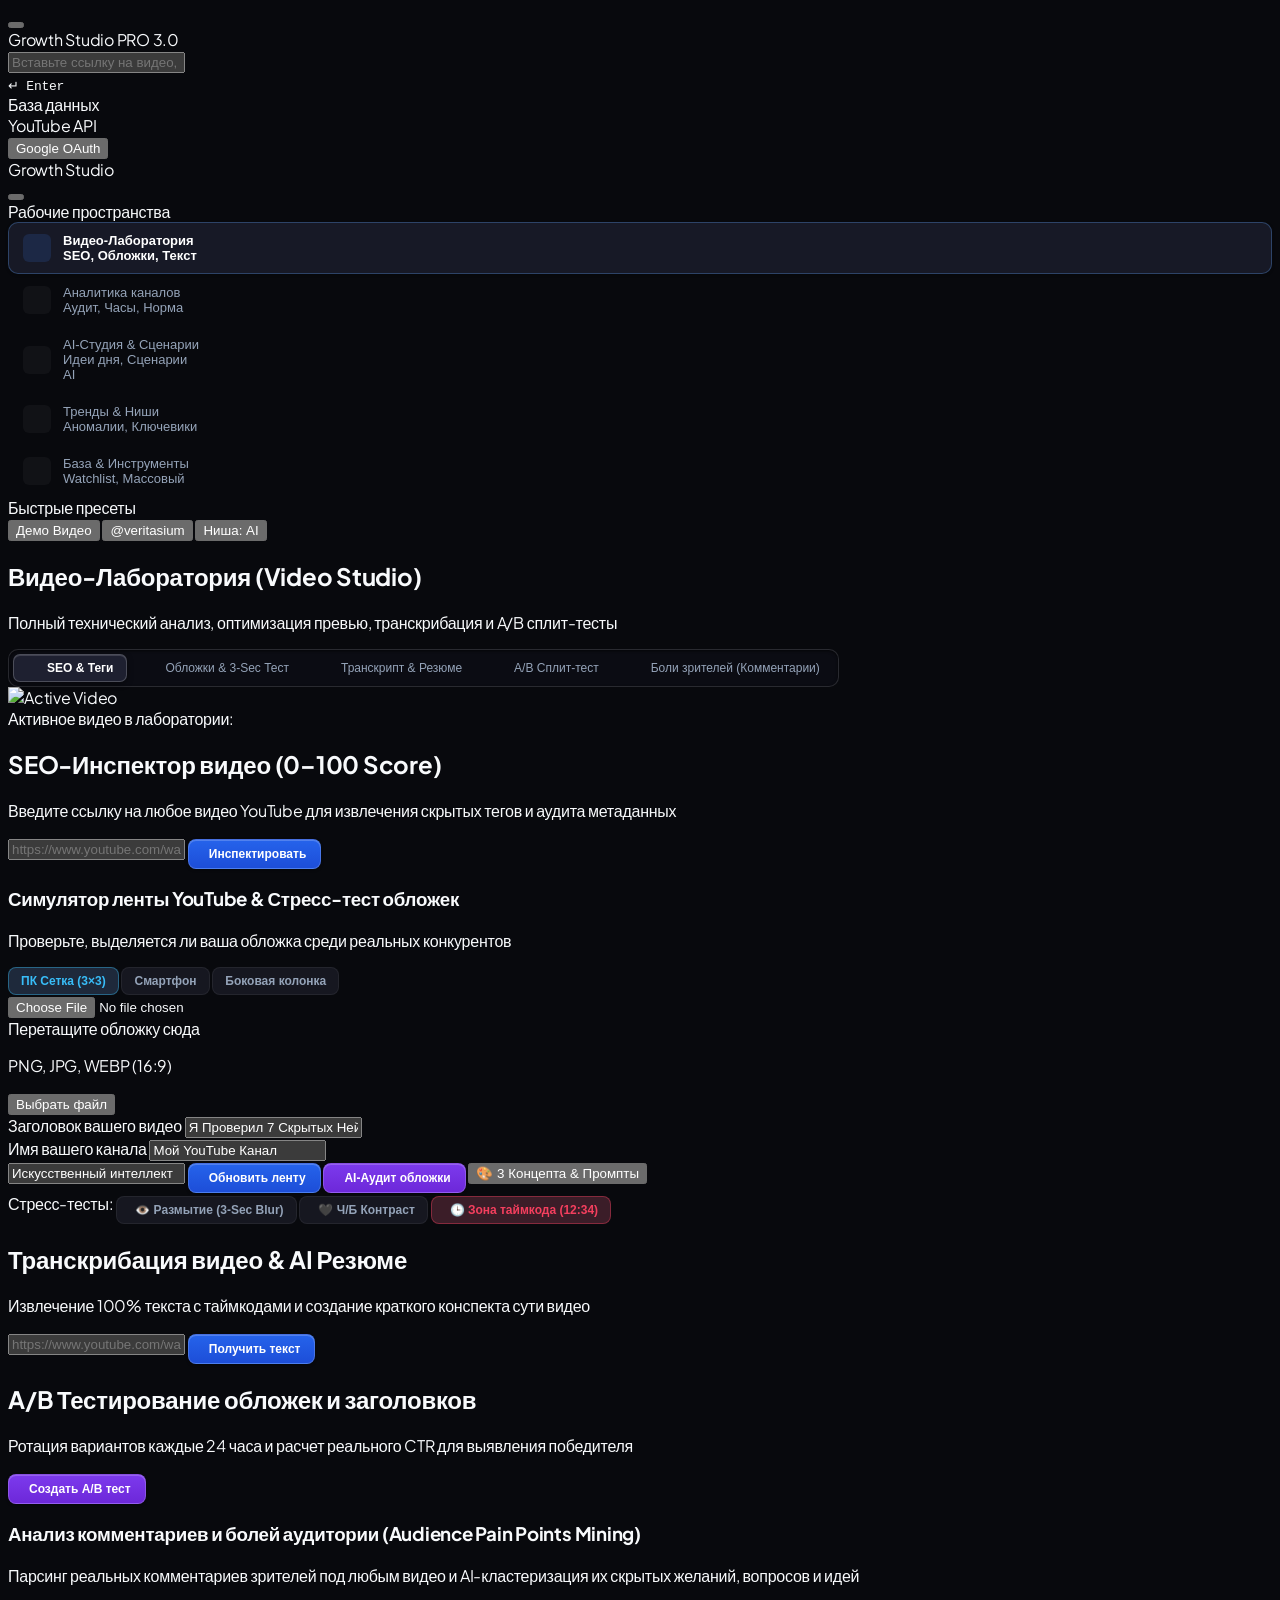
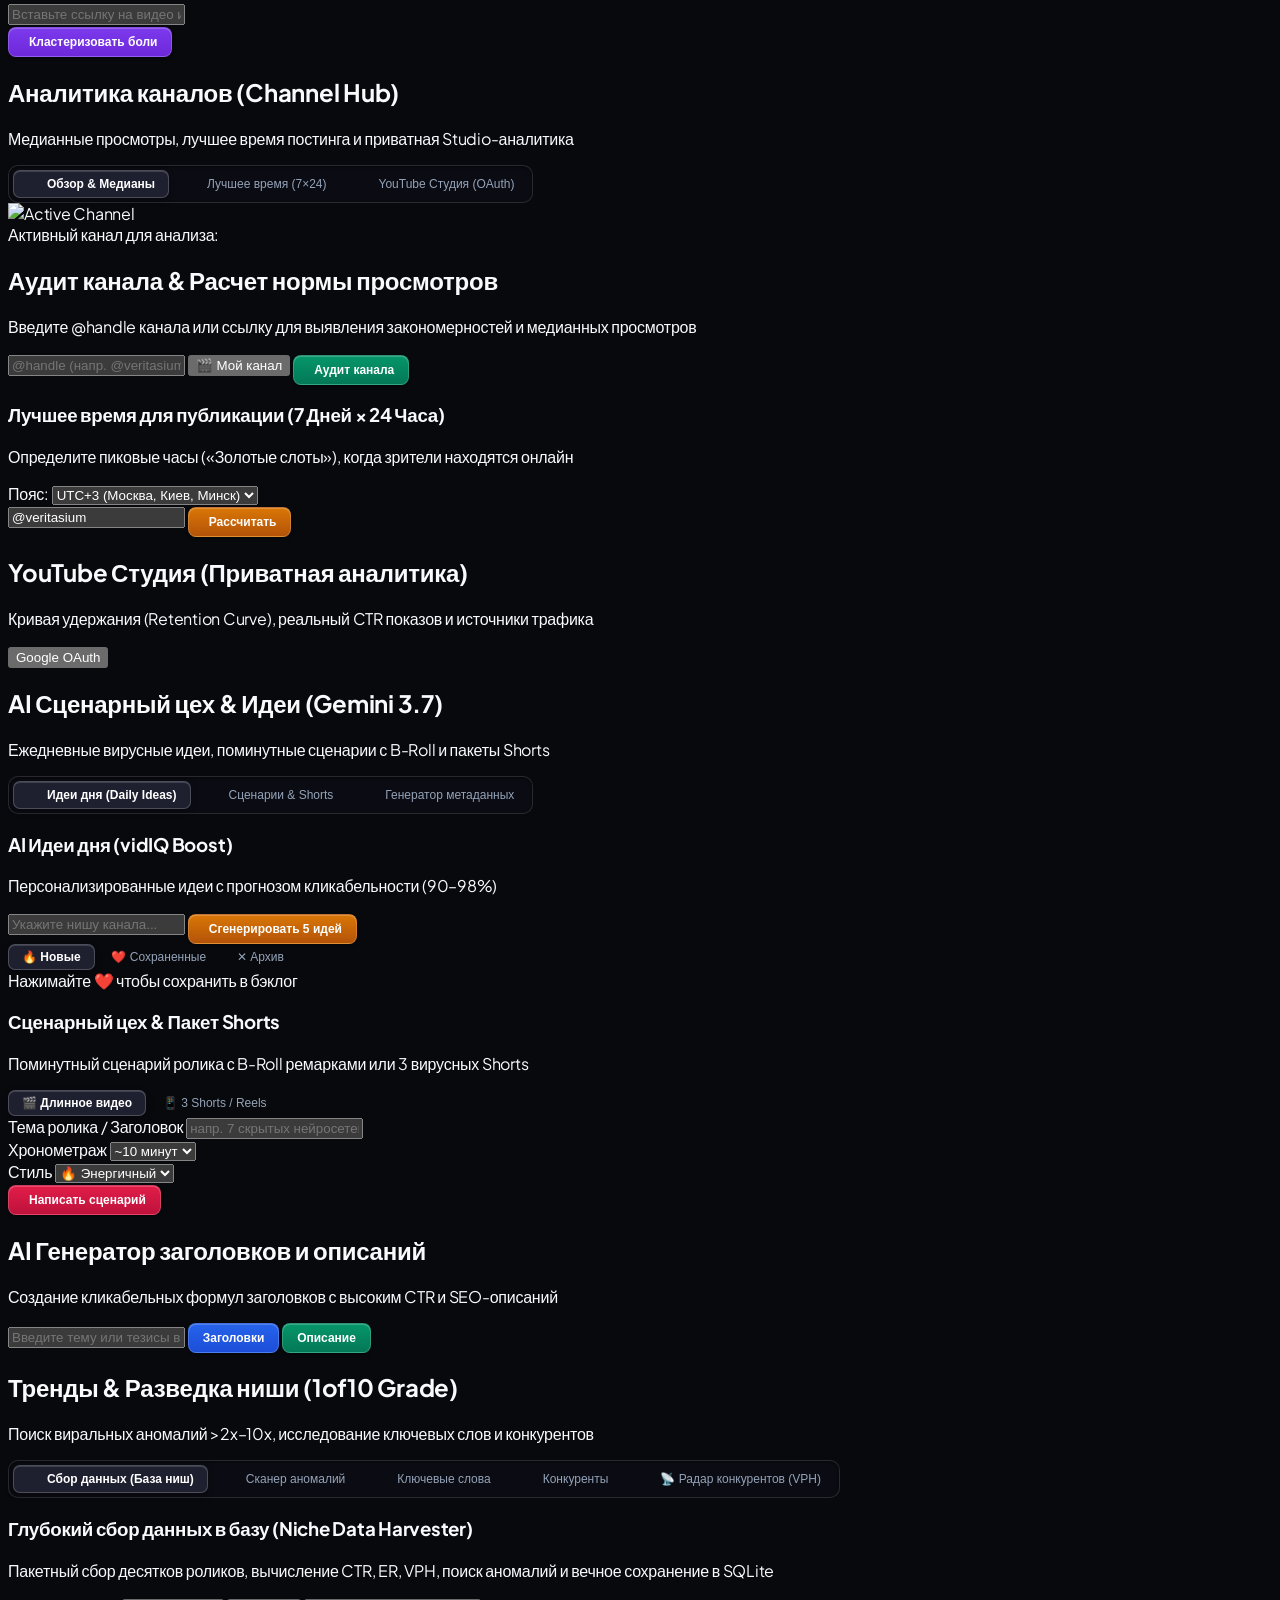
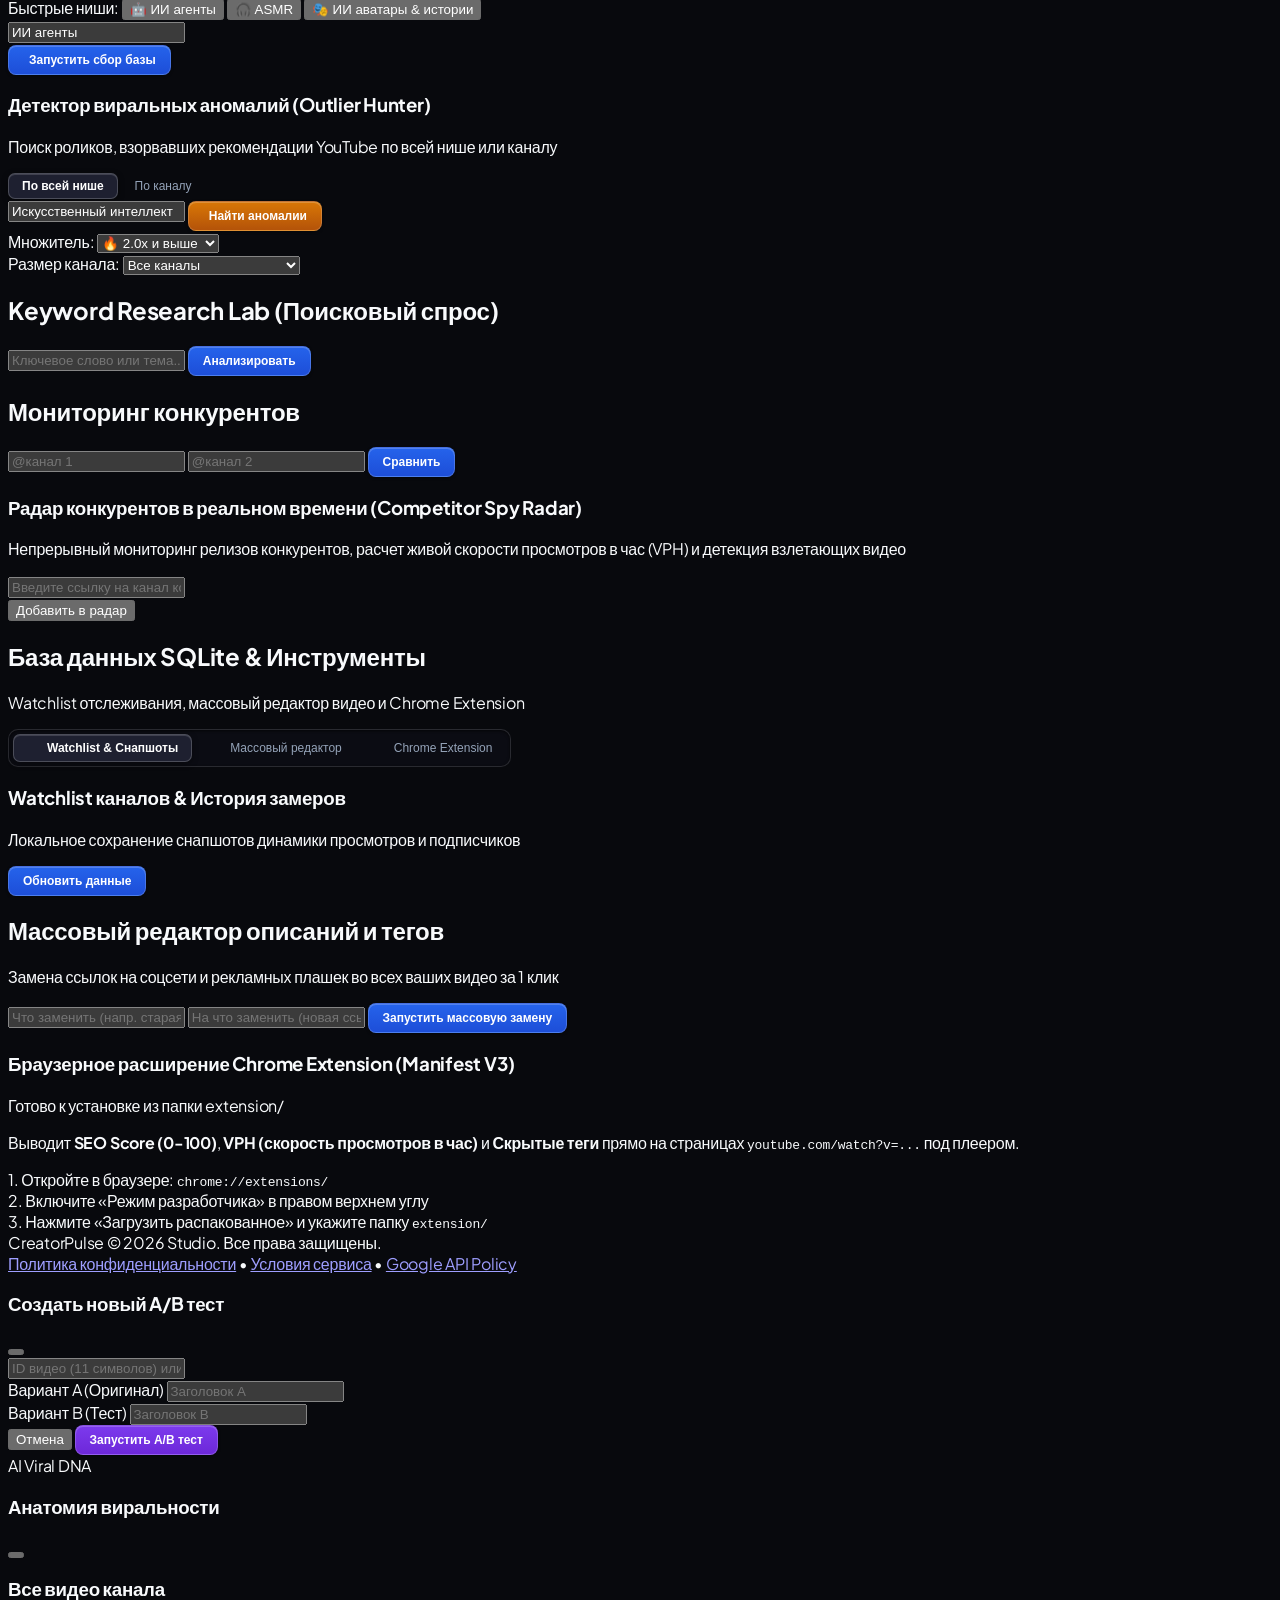
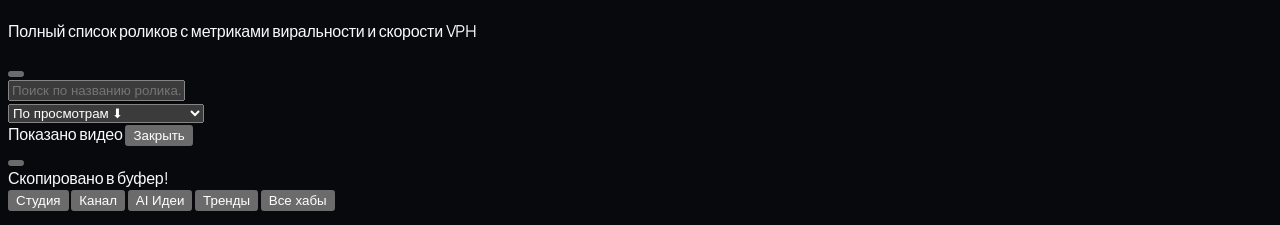
==== commit 6ca2af40: "feat: full mobile-first optimization with slide-over drawer and app-style bottom navigation bar" ====
--- a/static/index.html
+++ b/static/index.html
@@ -2,7 +2,11 @@
 <html lang="ru">
 <head>
   <meta charset="UTF-8">
-  <meta name="viewport" content="width=device-width, initial-scale=1.0">
+  <meta name="viewport" content="width=device-width, initial-scale=1.0, maximum-scale=1.0, user-scalable=no">
+  <meta name="apple-mobile-web-app-capable" content="yes">
+  <meta name="apple-mobile-web-app-status-bar-style" content="black-translucent">
+  <meta name="apple-mobile-web-app-title" content="CreatorPulse">
+  <meta name="theme-color" content="#0d0e14">
   <title>YouTube Growth & Analytics Studio — Linear Grade Suite</title>
   
   <!-- Modern Inter & Plus Jakarta Sans typography -->
@@ -15,23 +19,26 @@
   <script src="https://unpkg.com/lucide@latest"></script>
   <script src="https://cdn.jsdelivr.net/npm/chart.js"></script>
   
-  <link rel="stylesheet" href="style.css?v=5.0">
+  <link rel="stylesheet" href="style.css?v=6.0">
 </head>
-<body class="min-h-screen flex flex-col antialiased selection:bg-blue-600 selection:text-white">
+<body class="min-h-screen flex flex-col antialiased selection:bg-blue-600 selection:text-white bg-[#08090d]">
 
   <!-- ==========================================================================
        TOP HEADER & SMART OMNIBAR
        ========================================================================== -->
-  <header class="h-14 border-b border-white/[0.08] bg-[#0d0e14]/90 backdrop-blur-md px-4 flex items-center justify-between gap-4 sticky top-0 z-40">
+  <header class="h-14 border-b border-white/[0.08] bg-[#0d0e14]/90 backdrop-blur-md px-3 sm:px-4 flex items-center justify-between gap-2 sm:gap-4 sticky top-0 z-40">
     
-    <!-- Logo & Brand -->
-    <div class="flex items-center gap-3 shrink-0">
-      <div class="w-8 h-8 rounded-lg bg-gradient-to-tr from-blue-600 to-indigo-600 flex items-center justify-center text-white shadow-md">
-        <i data-lucide="play" class="w-4 h-4 fill-white"></i>
-      </div>
-      <div class="flex items-center gap-2">
-        <span class="font-bold text-sm text-white tracking-tight">Growth Studio</span>
-        <span class="px-1.5 py-0.5 rounded text-[9px] font-mono font-bold bg-blue-950/80 text-blue-400 border border-blue-800/60 uppercase">PRO 3.0</span>
+    <!-- Mobile Menu Button & Brand -->
+    <div class="flex items-center gap-2 sm:gap-3 shrink-0">
+      <button onclick="toggleMobileMenu()" id="mobileMenuBtn" class="md:hidden p-1.5 text-slate-300 hover:text-white hover:bg-white/[0.08] rounded-lg transition-colors" aria-label="Меню">
+        <i data-lucide="menu" class="w-5 h-5"></i>
+      </button>
+      <div class="w-7 h-7 sm:w-8 sm:h-8 rounded-lg bg-gradient-to-tr from-blue-600 to-indigo-600 flex items-center justify-center text-white shadow-md">
+        <i data-lucide="play" class="w-3.5 h-3.5 fill-white"></i>
+      </div>
+      <div class="flex items-center gap-1.5">
+        <span class="font-bold text-xs sm:text-sm text-white tracking-tight">Growth Studio</span>
+        <span class="hidden sm:inline px-1.5 py-0.5 rounded text-[9px] font-mono font-bold bg-blue-950/80 text-blue-400 border border-blue-800/60 uppercase">PRO 3.0</span>
       </div>
     </div>
 
@@ -52,31 +59,47 @@
     </form>
 
     <!-- System Status, DB Vault & OAuth -->
-    <div class="flex items-center gap-2.5 shrink-0">
-      <div id="dbVaultStatusBadge" class="hidden sm:flex items-center gap-1.5 px-2.5 py-1 rounded-md bg-blue-950/50 border border-blue-800/50 text-blue-300 text-xs font-mono" title="Локальная база данных SQLite активна (квота API экономится)">
+    <div class="flex items-center gap-1.5 sm:gap-2.5 shrink-0">
+      <div id="dbVaultStatusBadge" class="hidden lg:flex items-center gap-1.5 px-2.5 py-1 rounded-md bg-blue-950/50 border border-blue-800/50 text-blue-300 text-xs font-mono" title="Локальная база данных SQLite активна">
         <i data-lucide="database" class="w-3.5 h-3.5 text-blue-400"></i>
-        <span id="dbVaultStatusText">База данных активна</span>
-      </div>
-      <div class="flex items-center gap-1.5 px-2.5 py-1 rounded-md bg-emerald-950/50 border border-emerald-800/50 text-emerald-400 text-xs font-mono">
+        <span id="dbVaultStatusText">База данных</span>
+      </div>
+      <div class="hidden sm:flex items-center gap-1.5 px-2 py-1 rounded-md bg-emerald-950/50 border border-emerald-800/50 text-emerald-400 text-[11px] font-mono">
         <span class="w-1.5 h-1.5 rounded-full bg-emerald-400 animate-pulse"></span>
-        <span id="apiStatusText">YouTube API Active</span>
-      </div>
-      <button onclick="openOAuthModal()" id="headerOAuthBtn" class="px-3 py-1 bg-white/[0.06] hover:bg-white/[0.1] border border-white/[0.08] rounded-md text-xs font-medium text-slate-200 transition-colors flex items-center gap-1.5">
+        <span id="apiStatusText">YouTube API</span>
+      </div>
+      <button onclick="openOAuthModal()" id="headerOAuthBtn" class="px-2.5 sm:px-3 py-1 bg-white/[0.06] hover:bg-white/[0.1] border border-white/[0.08] rounded-md text-xs font-medium text-slate-200 transition-colors flex items-center gap-1.5">
         <i data-lucide="shield-check" class="w-3.5 h-3.5 text-blue-400"></i>
-        <span id="headerOAuthText" class="hidden md:inline">Google OAuth</span>
+        <span id="headerOAuthText" class="hidden sm:inline">Google OAuth</span>
       </button>
     </div>
   </header>
 
+  <!-- Mobile Backdrop Overlay -->
+  <div id="mobileBackdrop" onclick="toggleMobileMenu(false)" class="fixed inset-0 bg-black/75 backdrop-blur-sm z-40 hidden md:hidden transition-opacity duration-300"></div>
+
   <!-- ==========================================================================
        MAIN WORKSPACE (5-Hub Sidebar + Dynamic Content Canvas)
        ========================================================================== -->
-  <div class="flex-1 flex flex-col md:flex-row">
-
-    <!-- 5 Super-Hubs Sidebar Navigation -->
-    <aside class="w-full md:w-60 bg-[#0d0e14] border-r border-white/[0.08] p-3 flex flex-col justify-between shrink-0">
+  <div class="flex-1 flex flex-col md:flex-row relative">
+
+    <!-- 5 Super-Hubs Sidebar Navigation (Desktop Fixed + Mobile Slide-Over Drawer) -->
+    <aside id="mainSidebar" class="fixed inset-y-0 left-0 z-50 w-72 md:w-60 bg-[#0d0e14] border-r border-white/[0.08] p-3 flex flex-col justify-between shrink-0 transform -translate-x-full md:translate-x-0 md:static md:z-auto transition-transform duration-300 ease-in-out shadow-2xl md:shadow-none overflow-y-auto">
       
       <div class="space-y-1">
+        <!-- Mobile Drawer Header (visible on mobile only) -->
+        <div class="flex items-center justify-between pb-3 mb-2 border-b border-white/[0.08] md:hidden">
+          <div class="flex items-center gap-2">
+            <div class="w-6 h-6 rounded-md bg-gradient-to-tr from-blue-600 to-indigo-600 flex items-center justify-center text-white text-xs">
+              <i data-lucide="play" class="w-3 h-3 fill-white"></i>
+            </div>
+            <span class="font-bold text-xs text-white">Growth Studio</span>
+          </div>
+          <button onclick="toggleMobileMenu(false)" class="p-1 text-slate-400 hover:text-white hover:bg-white/[0.08] rounded-lg transition-colors">
+            <i data-lucide="x" class="w-4 h-4"></i>
+          </button>
+        </div>
+
         <div class="text-[10px] font-bold uppercase tracking-wider text-slate-400 px-2.5 py-1.5">Рабочие пространства</div>
 
         <!-- 1. Video Studio Hub -->
@@ -150,7 +173,7 @@
     </aside>
 
     <!-- Content Workspace Canvas -->
-    <main class="flex-1 p-4 md:p-6 overflow-y-auto max-w-7xl mx-auto w-full space-y-6">
+    <main class="flex-1 p-3 sm:p-4 md:p-6 pb-24 md:pb-6 overflow-y-auto max-w-7xl mx-auto w-full space-y-6">
 
       <!-- ======================================================================
            HUB 1: 🎥 ВИДЕО-ЛАБОРАТОРИЯ (Video Studio)
@@ -1044,25 +1067,51 @@
     <span id="toastMsg">Скопировано в буфер!</span>
   </div>
 
+  <!-- ==========================================================================
+       MOBILE BOTTOM NAVIGATION BAR (iOS / Android App Style)
+       ========================================================================== -->
+  <nav class="md:hidden fixed bottom-0 left-0 right-0 z-30 bg-[#0d0e14]/95 backdrop-blur-lg border-t border-white/[0.08] px-2 py-1.5 flex items-center justify-around mobile-bottom-nav">
+    <button onclick="switchHub('video_hub')" id="bottomNav_video_hub" class="flex flex-col items-center gap-1 py-1 px-2.5 rounded-lg text-blue-400 bg-white/[0.05] transition-colors">
+      <i data-lucide="video" class="w-4 h-4"></i>
+      <span class="text-[9px] font-medium leading-none">Студия</span>
+    </button>
+    <button onclick="switchHub('channel_hub')" id="bottomNav_channel_hub" class="flex flex-col items-center gap-1 py-1 px-2.5 rounded-lg text-slate-400 hover:text-white transition-colors">
+      <i data-lucide="bar-chart-2" class="w-4 h-4"></i>
+      <span class="text-[9px] font-medium leading-none">Канал</span>
+    </button>
+    <button onclick="switchHub('ai_hub')" id="bottomNav_ai_hub" class="flex flex-col items-center gap-1 py-1 px-2.5 rounded-lg text-slate-400 hover:text-white transition-colors">
+      <i data-lucide="sparkles" class="w-4 h-4 text-purple-400"></i>
+      <span class="text-[9px] font-medium leading-none">AI Идеи</span>
+    </button>
+    <button onclick="switchHub('trends_hub')" id="bottomNav_trends_hub" class="flex flex-col items-center gap-1 py-1 px-2.5 rounded-lg text-slate-400 hover:text-white transition-colors">
+      <i data-lucide="flame" class="w-4 h-4 text-amber-400"></i>
+      <span class="text-[9px] font-medium leading-none">Тренды</span>
+    </button>
+    <button onclick="toggleMobileMenu(true)" class="flex flex-col items-center gap-1 py-1 px-2.5 rounded-lg text-slate-400 hover:text-white transition-colors">
+      <i data-lucide="menu" class="w-4 h-4"></i>
+      <span class="text-[9px] font-medium leading-none">Все хабы</span>
+    </button>
+  </nav>
+
   <!-- Modular Scripts with Cache-Busting -->
-  <script src="js/core.js?v=23.0"></script>
-  <script src="js/video_seo.js?v=23.0"></script>
-  <script src="js/comments_mining.js?v=23.0"></script>
-  <script src="js/daily_ideas.js?v=23.0"></script>
-  <script src="js/scripts_studio.js?v=23.0"></script>
-  <script src="js/thumbnail_preview.js?v=23.0"></script>
-  <script src="js/transcripts.js?v=23.0"></script>
-  <script src="js/channel_audit.js?v=23.0"></script>
-  <script src="js/best_time.js?v=23.0"></script>
-  <script src="js/outliers.js?v=23.0"></script>
-  <script src="js/harvester.js?v=23.0"></script>
-  <script src="js/history.js?v=23.0"></script>
-  <script src="js/studio.js?v=23.0"></script>
-  <script src="js/ab_testing.js?v=23.0"></script>
-  <script src="js/bulk_tools.js?v=23.0"></script>
-  <script src="js/keywords.js?v=23.0"></script>
-  <script src="js/competitors.js?v=23.0"></script>
-  <script src="js/ai_studio.js?v=23.0"></script>
-  <script src="app.js?v=23.0"></script>
+  <script src="js/core.js?v=26.0"></script>
+  <script src="js/video_seo.js?v=26.0"></script>
+  <script src="js/comments_mining.js?v=26.0"></script>
+  <script src="js/daily_ideas.js?v=26.0"></script>
+  <script src="js/scripts_studio.js?v=26.0"></script>
+  <script src="js/thumbnail_preview.js?v=26.0"></script>
+  <script src="js/transcripts.js?v=26.0"></script>
+  <script src="js/channel_audit.js?v=26.0"></script>
+  <script src="js/best_time.js?v=26.0"></script>
+  <script src="js/outliers.js?v=26.0"></script>
+  <script src="js/harvester.js?v=26.0"></script>
+  <script src="js/history.js?v=26.0"></script>
+  <script src="js/studio.js?v=26.0"></script>
+  <script src="js/ab_testing.js?v=26.0"></script>
+  <script src="js/bulk_tools.js?v=26.0"></script>
+  <script src="js/keywords.js?v=26.0"></script>
+  <script src="js/competitors.js?v=26.0"></script>
+  <script src="js/ai_studio.js?v=26.0"></script>
+  <script src="app.js?v=26.0"></script>
 </body>
 </html>
--- a/static/style.css
+++ b/static/style.css
@@ -390,3 +390,21 @@
 .bg-bg-input { background-color: #161720; }
 .border-bg-border { border-color: rgba(255, 255, 255, 0.08); }
 
+/* Mobile Touch & Safe Area Adaptations */
+@supports (padding-bottom: env(safe-area-inset-bottom)) {
+  .mobile-bottom-nav {
+    padding-bottom: calc(0.375rem + env(safe-area-inset-bottom));
+  }
+}
+
+@media (max-width: 768px) {
+  button, select, input {
+    touch-action: manipulation;
+  }
+  
+  /* Smooth horizontal scrolling for tables and charts on mobile */
+  .overflow-x-auto {
+    -webkit-overflow-scrolling: touch;
+  }
+}
+
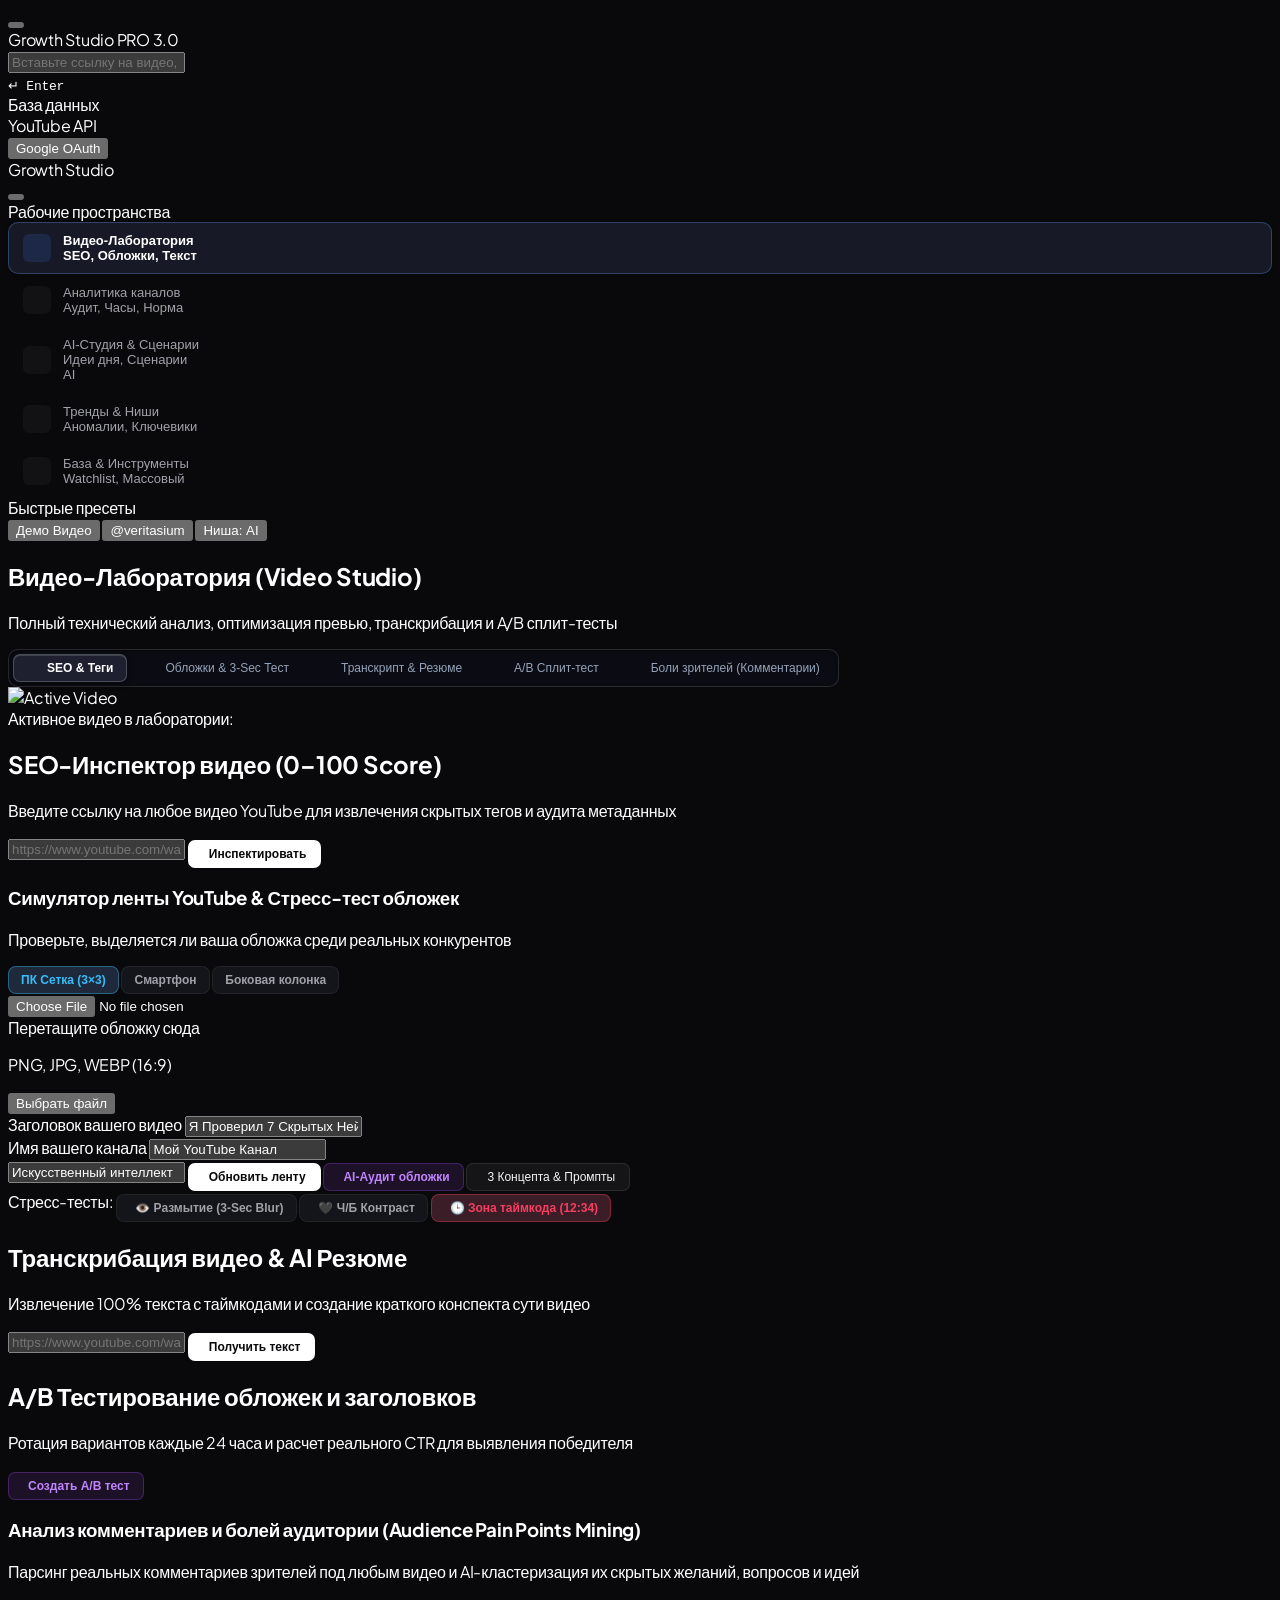
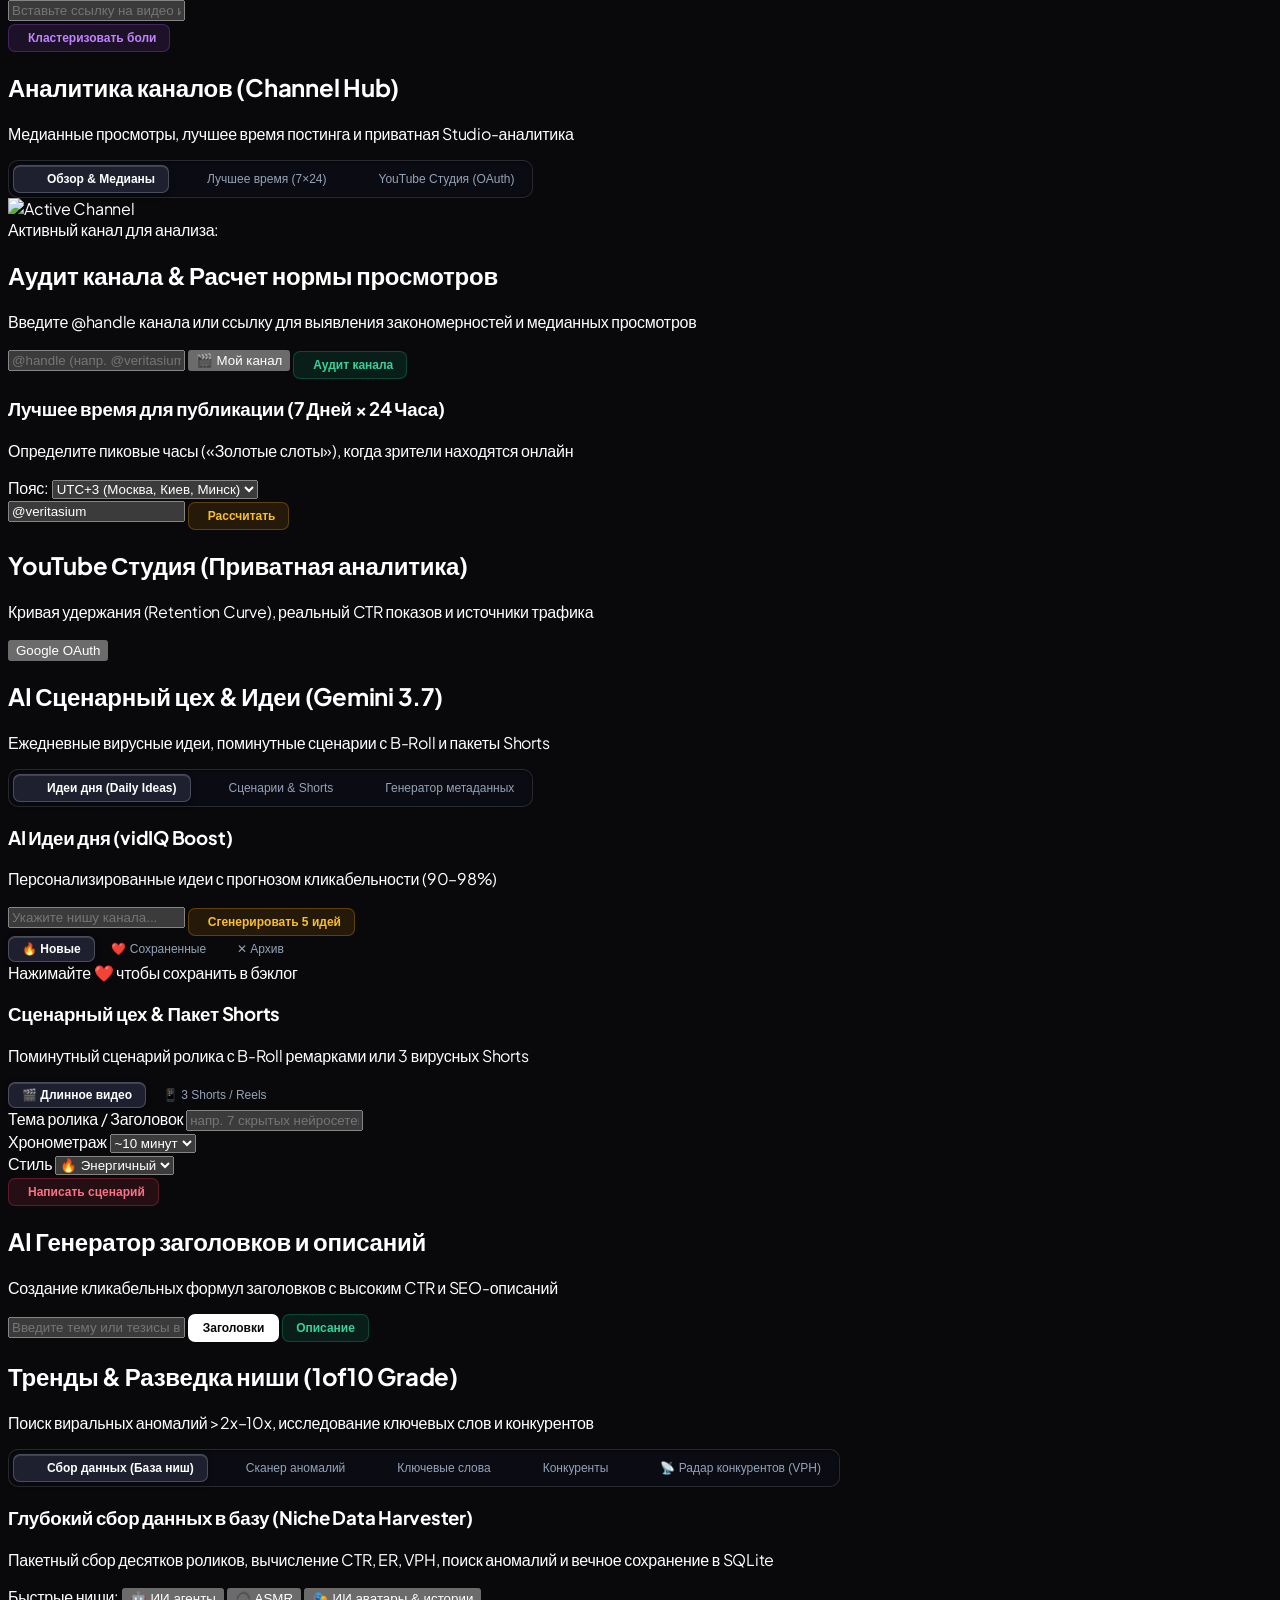
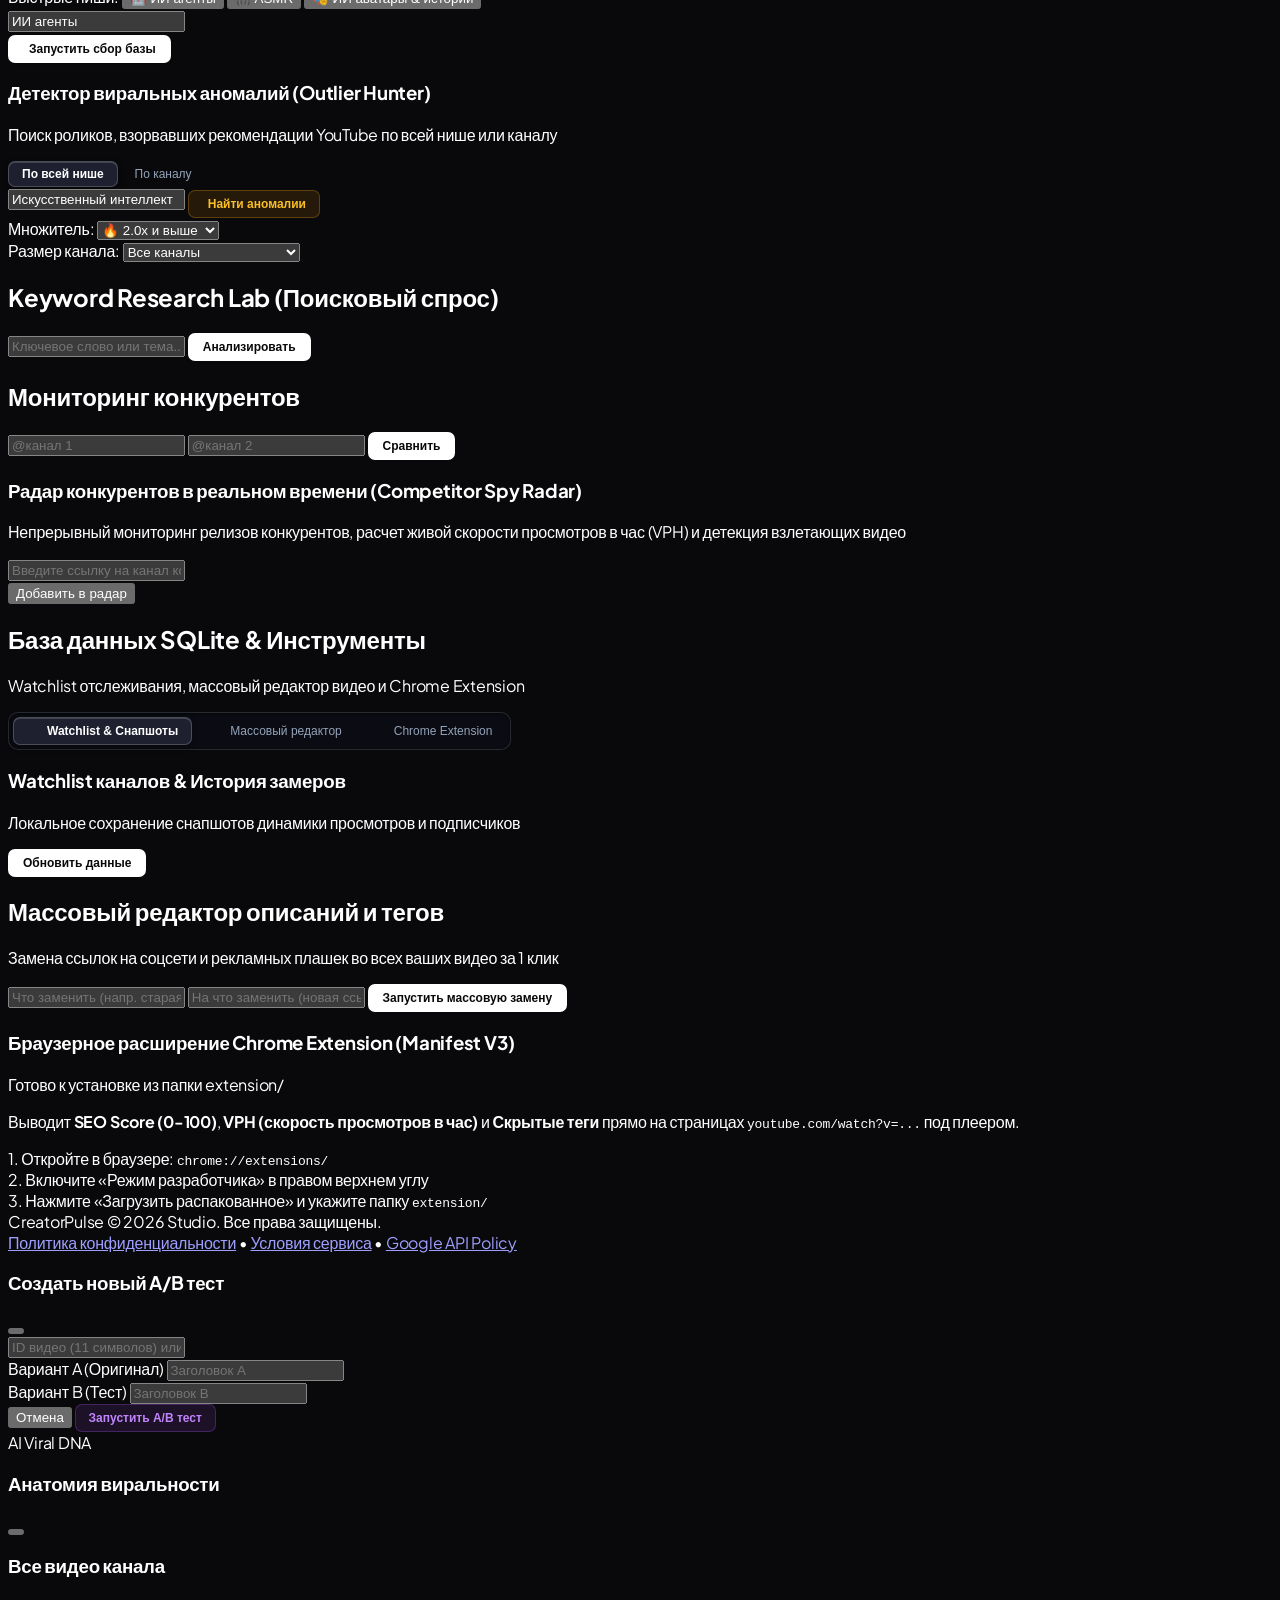
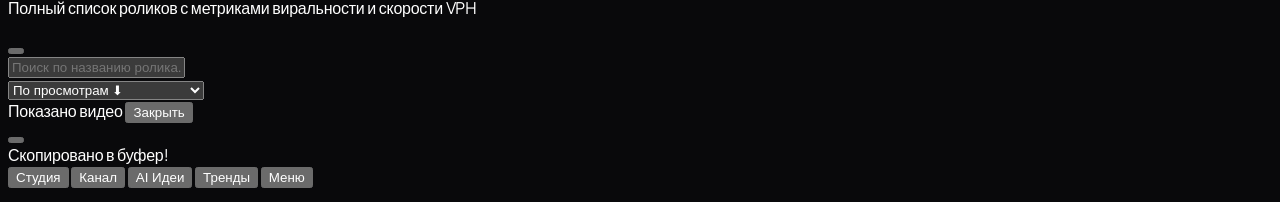
==== commit 61e67f06: "feat: redesign UI to studio obsidian aesthetic (Linear/Vercel grade, zero AI slop)" ====
--- a/static/index.html
+++ b/static/index.html
@@ -33,43 +33,43 @@
       <button onclick="toggleMobileMenu()" id="mobileMenuBtn" class="md:hidden p-1.5 text-slate-300 hover:text-white hover:bg-white/[0.08] rounded-lg transition-colors" aria-label="Меню">
         <i data-lucide="menu" class="w-5 h-5"></i>
       </button>
-      <div class="w-7 h-7 sm:w-8 sm:h-8 rounded-lg bg-gradient-to-tr from-blue-600 to-indigo-600 flex items-center justify-center text-white shadow-md">
-        <i data-lucide="play" class="w-3.5 h-3.5 fill-white"></i>
+      <div class="w-7 h-7 sm:w-8 sm:h-8 rounded-lg bg-white text-zinc-950 flex items-center justify-center shadow-sm">
+        <i data-lucide="play" class="w-3.5 h-3.5 fill-zinc-950 text-zinc-950 ml-0.5"></i>
       </div>
       <div class="flex items-center gap-1.5">
         <span class="font-bold text-xs sm:text-sm text-white tracking-tight">Growth Studio</span>
-        <span class="hidden sm:inline px-1.5 py-0.5 rounded text-[9px] font-mono font-bold bg-blue-950/80 text-blue-400 border border-blue-800/60 uppercase">PRO 3.0</span>
+        <span class="hidden sm:inline px-1.5 py-0.5 rounded text-[9px] font-mono font-medium bg-white/[0.08] text-zinc-300 border border-white/[0.12] uppercase">PRO 3.0</span>
       </div>
     </div>
 
     <!-- Smart Omnibar (Universal Auto-Routing Search) -->
     <form onsubmit="handleOmnibarSubmit(event); return false;" class="flex-1 max-w-2xl relative hidden sm:block">
       <div class="relative flex items-center">
-        <i data-lucide="search" class="w-4 h-4 text-slate-400 absolute left-3.5 pointer-events-none"></i>
+        <i data-lucide="search" class="w-4 h-4 text-zinc-500 absolute left-3.5 pointer-events-none"></i>
         <input 
           type="text" 
           id="omnibarInput" 
           placeholder="Вставьте ссылку на видео, канал @handle или тему для поиска аномалий..." 
-          class="w-full bg-[#161720] border border-white/[0.08] rounded-lg pl-9 pr-24 py-1.5 text-xs text-white placeholder-slate-400 focus:outline-none focus:border-blue-500/60 focus:bg-[#1c1d29] transition-all"
+          class="w-full bg-[#14151a] border border-white/[0.08] rounded-lg pl-9 pr-24 py-1.5 text-xs text-white placeholder-zinc-500 focus:outline-none focus:border-white/20 focus:bg-[#181920] transition-all"
         >
         <div class="absolute right-2 flex items-center gap-1">
-          <kbd class="px-1.5 py-0.5 text-[9px] font-mono text-slate-400 bg-white/[0.06] border border-white/[0.08] rounded">↵ Enter</kbd>
+          <kbd class="px-1.5 py-0.5 text-[9px] font-mono text-zinc-400 bg-white/[0.06] border border-white/[0.08] rounded">↵ Enter</kbd>
         </div>
       </div>
     </form>
 
     <!-- System Status, DB Vault & OAuth -->
     <div class="flex items-center gap-1.5 sm:gap-2.5 shrink-0">
-      <div id="dbVaultStatusBadge" class="hidden lg:flex items-center gap-1.5 px-2.5 py-1 rounded-md bg-blue-950/50 border border-blue-800/50 text-blue-300 text-xs font-mono" title="Локальная база данных SQLite активна">
-        <i data-lucide="database" class="w-3.5 h-3.5 text-blue-400"></i>
+      <div id="dbVaultStatusBadge" class="hidden lg:flex items-center gap-1.5 px-2.5 py-1 rounded-md bg-zinc-900 border border-white/[0.08] text-zinc-300 text-xs font-mono" title="Локальная база данных SQLite активна">
+        <i data-lucide="database" class="w-3.5 h-3.5 text-zinc-400"></i>
         <span id="dbVaultStatusText">База данных</span>
       </div>
-      <div class="hidden sm:flex items-center gap-1.5 px-2 py-1 rounded-md bg-emerald-950/50 border border-emerald-800/50 text-emerald-400 text-[11px] font-mono">
-        <span class="w-1.5 h-1.5 rounded-full bg-emerald-400 animate-pulse"></span>
+      <div class="hidden sm:flex items-center gap-1.5 px-2 py-1 rounded-md bg-zinc-900 border border-white/[0.08] text-zinc-300 text-[11px] font-mono">
+        <span class="w-1.5 h-1.5 rounded-full bg-emerald-400"></span>
         <span id="apiStatusText">YouTube API</span>
       </div>
-      <button onclick="openOAuthModal()" id="headerOAuthBtn" class="px-2.5 sm:px-3 py-1 bg-white/[0.06] hover:bg-white/[0.1] border border-white/[0.08] rounded-md text-xs font-medium text-slate-200 transition-colors flex items-center gap-1.5">
-        <i data-lucide="shield-check" class="w-3.5 h-3.5 text-blue-400"></i>
+      <button onclick="openOAuthModal()" id="headerOAuthBtn" class="px-2.5 sm:px-3 py-1 bg-white/[0.06] hover:bg-white/[0.1] border border-white/[0.08] rounded-md text-xs font-medium text-zinc-200 transition-colors flex items-center gap-1.5">
+        <i data-lucide="shield-check" class="w-3.5 h-3.5 text-zinc-300"></i>
         <span id="headerOAuthText" class="hidden sm:inline">Google OAuth</span>
       </button>
     </div>
@@ -84,18 +84,18 @@
   <div class="flex-1 flex flex-col md:flex-row relative">
 
     <!-- 5 Super-Hubs Sidebar Navigation (Desktop Fixed + Mobile Slide-Over Drawer) -->
-    <aside id="mainSidebar" class="fixed inset-y-0 left-0 z-50 w-72 md:w-60 bg-[#0d0e14] border-r border-white/[0.08] p-3 flex flex-col justify-between shrink-0 transform -translate-x-full md:translate-x-0 md:static md:z-auto transition-transform duration-300 ease-in-out shadow-2xl md:shadow-none overflow-y-auto">
+    <aside id="mainSidebar" class="fixed inset-y-0 left-0 z-50 w-72 md:w-60 bg-[#0c0d0e] border-r border-white/[0.08] p-3 flex flex-col justify-between shrink-0 transform -translate-x-full md:translate-x-0 md:static md:z-auto transition-transform duration-300 ease-in-out shadow-2xl md:shadow-none overflow-y-auto">
       
       <div class="space-y-1">
         <!-- Mobile Drawer Header (visible on mobile only) -->
         <div class="flex items-center justify-between pb-3 mb-2 border-b border-white/[0.08] md:hidden">
           <div class="flex items-center gap-2">
-            <div class="w-6 h-6 rounded-md bg-gradient-to-tr from-blue-600 to-indigo-600 flex items-center justify-center text-white text-xs">
-              <i data-lucide="play" class="w-3 h-3 fill-white"></i>
+            <div class="w-6 h-6 rounded-md bg-white text-zinc-950 flex items-center justify-center text-xs shadow-sm">
+              <i data-lucide="play" class="w-3 h-3 fill-zinc-950 text-zinc-950 ml-0.5"></i>
             </div>
             <span class="font-bold text-xs text-white">Growth Studio</span>
           </div>
-          <button onclick="toggleMobileMenu(false)" class="p-1 text-slate-400 hover:text-white hover:bg-white/[0.08] rounded-lg transition-colors">
+          <button onclick="toggleMobileMenu(false)" class="p-1 text-zinc-400 hover:text-white hover:bg-white/[0.08] rounded-lg transition-colors">
             <i data-lucide="x" class="w-4 h-4"></i>
           </button>
         </div>
@@ -120,43 +120,43 @@
           </div>
           <div class="flex-1 min-w-0">
             <div class="truncate">Аналитика каналов</div>
-            <div class="text-[10px] text-slate-400 font-normal">Аудит, Часы, Норма</div>
+            <div class="text-[10px] text-zinc-400 font-normal">Аудит, Часы, Норма</div>
           </div>
         </button>
 
         <!-- 3. AI Creative Studio Hub -->
         <button onclick="switchHub('ai_hub')" id="hubNav_ai_hub" class="hub-nav-btn">
           <div class="hub-icon-wrapper">
-            <i data-lucide="sparkles" class="w-4 h-4 text-purple-400"></i>
+            <i data-lucide="sparkles" class="w-4 h-4"></i>
           </div>
           <div class="flex-1 min-w-0 flex items-center justify-between">
             <div>
               <div class="truncate">AI-Студия & Сценарии</div>
-              <div class="text-[10px] text-slate-400 font-normal">Идеи дня, Сценарии</div>
-            </div>
-            <span class="px-1.5 py-0.2 bg-purple-950/60 text-purple-300 border border-purple-800/60 text-[9px] font-bold rounded">AI</span>
+              <div class="text-[10px] text-zinc-400 font-normal">Идеи дня, Сценарии</div>
+            </div>
+            <span class="px-1.5 py-0.2 bg-white/[0.08] text-zinc-300 border border-white/[0.12] text-[9px] font-mono font-medium rounded">AI</span>
           </div>
         </button>
 
         <!-- 4. Trends & Market Hub -->
         <button onclick="switchHub('trends_hub')" id="hubNav_trends_hub" class="hub-nav-btn">
           <div class="hub-icon-wrapper">
-            <i data-lucide="flame" class="w-4 h-4 text-amber-400"></i>
+            <i data-lucide="flame" class="w-4 h-4"></i>
           </div>
           <div class="flex-1 min-w-0">
             <div class="truncate">Тренды & Ниши</div>
-            <div class="text-[10px] text-slate-400 font-normal">Аномалии, Ключевики</div>
+            <div class="text-[10px] text-zinc-400 font-normal">Аномалии, Ключевики</div>
           </div>
         </button>
 
         <!-- 5. Database & Utilities Hub -->
         <button onclick="switchHub('tools_hub')" id="hubNav_tools_hub" class="hub-nav-btn">
           <div class="hub-icon-wrapper">
-            <i data-lucide="database" class="w-4 h-4 text-teal-400"></i>
+            <i data-lucide="database" class="w-4 h-4"></i>
           </div>
           <div class="flex-1 min-w-0">
             <div class="truncate">База & Инструменты</div>
-            <div class="text-[10px] text-slate-400 font-normal">Watchlist, Массовый</div>
+            <div class="text-[10px] text-zinc-400 font-normal">Watchlist, Массовый</div>
           </div>
         </button>
       </div>
@@ -302,9 +302,9 @@
                     <i data-lucide="sparkles" class="w-3.5 h-3.5"></i>
                     <span>AI-Аудит обложки</span>
                   </button>
-                  <button onclick="generateAIThumbnailConcepts()" class="px-3 py-1.5 rounded-lg bg-gradient-to-r from-purple-600 to-blue-600 hover:from-purple-500 hover:to-blue-500 text-white text-xs font-semibold shrink-0 w-full sm:w-auto flex items-center justify-center gap-1.5 shadow-md">
+                  <button onclick="generateAIThumbnailConcepts()" class="btn-secondary text-xs shrink-0 w-full sm:w-auto">
                     <i data-lucide="palette" class="w-3.5 h-3.5"></i>
-                    <span>🎨 3 Концепта & Промпты</span>
+                    <span>3 Концепта & Промпты</span>
                   </button>
                 </div>
               </div>
@@ -1058,60 +1058,60 @@
     </div>
   </div>
 
-  <!-- Non-blocking Top Progress Bar (Linear/YouTube style) -->
-  <div id="loadingState" class="fixed top-0 left-0 right-0 h-1 bg-gradient-to-r from-blue-500 via-indigo-500 to-purple-500 animate-pulse z-50 hidden shadow-lg shadow-blue-500/50"></div>
+  <!-- Minimalist Studio Progress Bar (Linear/Vercel style) -->
+  <div id="loadingState" class="fixed top-0 left-0 right-0 h-0.5 bg-white z-50 hidden shadow-sm"></div>
 
   <!-- Toast Notification -->
-  <div id="toast" class="fixed bottom-6 right-6 px-4 py-2.5 bg-[#161720] border border-white/[0.15] text-slate-100 text-xs font-semibold rounded-lg shadow-2xl flex items-center gap-2 transform translate-y-16 opacity-0 transition-all duration-200 pointer-events-none z-50">
+  <div id="toast" class="fixed bottom-6 right-6 px-4 py-2.5 bg-[#14151a] border border-white/[0.12] text-zinc-100 text-xs font-semibold rounded-lg shadow-2xl flex items-center gap-2 transform translate-y-16 opacity-0 transition-all duration-200 pointer-events-none z-50">
     <i data-lucide="check-circle" class="w-4 h-4 text-emerald-400"></i>
     <span id="toastMsg">Скопировано в буфер!</span>
   </div>
 
   <!-- ==========================================================================
-       MOBILE BOTTOM NAVIGATION BAR (iOS / Android App Style)
+       MOBILE BOTTOM NAVIGATION BAR (Clean Obsidian Style)
        ========================================================================== -->
-  <nav class="md:hidden fixed bottom-0 left-0 right-0 z-30 bg-[#0d0e14]/95 backdrop-blur-lg border-t border-white/[0.08] px-2 py-1.5 flex items-center justify-around mobile-bottom-nav">
-    <button onclick="switchHub('video_hub')" id="bottomNav_video_hub" class="flex flex-col items-center gap-1 py-1 px-2.5 rounded-lg text-blue-400 bg-white/[0.05] transition-colors">
+  <nav class="md:hidden fixed bottom-0 left-0 right-0 z-30 bg-[#0c0d0e]/95 backdrop-blur-lg border-t border-white/[0.08] px-2 py-1.5 flex items-center justify-around mobile-bottom-nav">
+    <button onclick="switchHub('video_hub')" id="bottomNav_video_hub" class="flex flex-col items-center gap-1 py-1 px-2.5 rounded-lg text-white bg-white/[0.08] transition-colors">
       <i data-lucide="video" class="w-4 h-4"></i>
       <span class="text-[9px] font-medium leading-none">Студия</span>
     </button>
-    <button onclick="switchHub('channel_hub')" id="bottomNav_channel_hub" class="flex flex-col items-center gap-1 py-1 px-2.5 rounded-lg text-slate-400 hover:text-white transition-colors">
+    <button onclick="switchHub('channel_hub')" id="bottomNav_channel_hub" class="flex flex-col items-center gap-1 py-1 px-2.5 rounded-lg text-zinc-400 hover:text-white transition-colors">
       <i data-lucide="bar-chart-2" class="w-4 h-4"></i>
       <span class="text-[9px] font-medium leading-none">Канал</span>
     </button>
-    <button onclick="switchHub('ai_hub')" id="bottomNav_ai_hub" class="flex flex-col items-center gap-1 py-1 px-2.5 rounded-lg text-slate-400 hover:text-white transition-colors">
-      <i data-lucide="sparkles" class="w-4 h-4 text-purple-400"></i>
+    <button onclick="switchHub('ai_hub')" id="bottomNav_ai_hub" class="flex flex-col items-center gap-1 py-1 px-2.5 rounded-lg text-zinc-400 hover:text-white transition-colors">
+      <i data-lucide="sparkles" class="w-4 h-4"></i>
       <span class="text-[9px] font-medium leading-none">AI Идеи</span>
     </button>
-    <button onclick="switchHub('trends_hub')" id="bottomNav_trends_hub" class="flex flex-col items-center gap-1 py-1 px-2.5 rounded-lg text-slate-400 hover:text-white transition-colors">
-      <i data-lucide="flame" class="w-4 h-4 text-amber-400"></i>
+    <button onclick="switchHub('trends_hub')" id="bottomNav_trends_hub" class="flex flex-col items-center gap-1 py-1 px-2.5 rounded-lg text-zinc-400 hover:text-white transition-colors">
+      <i data-lucide="flame" class="w-4 h-4"></i>
       <span class="text-[9px] font-medium leading-none">Тренды</span>
     </button>
-    <button onclick="toggleMobileMenu(true)" class="flex flex-col items-center gap-1 py-1 px-2.5 rounded-lg text-slate-400 hover:text-white transition-colors">
+    <button onclick="toggleMobileMenu(true)" class="flex flex-col items-center gap-1 py-1 px-2.5 rounded-lg text-zinc-400 hover:text-white transition-colors">
       <i data-lucide="menu" class="w-4 h-4"></i>
-      <span class="text-[9px] font-medium leading-none">Все хабы</span>
+      <span class="text-[9px] font-medium leading-none">Меню</span>
     </button>
   </nav>
 
   <!-- Modular Scripts with Cache-Busting -->
-  <script src="js/core.js?v=26.0"></script>
-  <script src="js/video_seo.js?v=26.0"></script>
-  <script src="js/comments_mining.js?v=26.0"></script>
-  <script src="js/daily_ideas.js?v=26.0"></script>
-  <script src="js/scripts_studio.js?v=26.0"></script>
-  <script src="js/thumbnail_preview.js?v=26.0"></script>
-  <script src="js/transcripts.js?v=26.0"></script>
-  <script src="js/channel_audit.js?v=26.0"></script>
-  <script src="js/best_time.js?v=26.0"></script>
-  <script src="js/outliers.js?v=26.0"></script>
-  <script src="js/harvester.js?v=26.0"></script>
-  <script src="js/history.js?v=26.0"></script>
-  <script src="js/studio.js?v=26.0"></script>
-  <script src="js/ab_testing.js?v=26.0"></script>
-  <script src="js/bulk_tools.js?v=26.0"></script>
-  <script src="js/keywords.js?v=26.0"></script>
-  <script src="js/competitors.js?v=26.0"></script>
-  <script src="js/ai_studio.js?v=26.0"></script>
-  <script src="app.js?v=26.0"></script>
+  <script src="js/core.js?v=27.0"></script>
+  <script src="js/video_seo.js?v=27.0"></script>
+  <script src="js/comments_mining.js?v=27.0"></script>
+  <script src="js/daily_ideas.js?v=27.0"></script>
+  <script src="js/scripts_studio.js?v=27.0"></script>
+  <script src="js/thumbnail_preview.js?v=27.0"></script>
+  <script src="js/transcripts.js?v=27.0"></script>
+  <script src="js/channel_audit.js?v=27.0"></script>
+  <script src="js/best_time.js?v=27.0"></script>
+  <script src="js/outliers.js?v=27.0"></script>
+  <script src="js/harvester.js?v=27.0"></script>
+  <script src="js/history.js?v=27.0"></script>
+  <script src="js/studio.js?v=27.0"></script>
+  <script src="js/ab_testing.js?v=27.0"></script>
+  <script src="js/bulk_tools.js?v=27.0"></script>
+  <script src="js/keywords.js?v=27.0"></script>
+  <script src="js/competitors.js?v=27.0"></script>
+  <script src="js/ai_studio.js?v=27.0"></script>
+  <script src="app.js?v=27.0"></script>
 </body>
 </html>
--- a/static/style.css
+++ b/static/style.css
@@ -6,31 +6,33 @@
 :root {
   color-scheme: dark;
 
-  /* Surface & Base Palette */
-  --bg-app: #08090d;
-  --bg-sidebar: #0d0e14;
-  --bg-card: #12131b;
-  --bg-card-hover: #171822;
-  --bg-input: #161720;
-  --bg-input-focus: #1c1d29;
+  /* Surface & Base Palette (Studio Obsidian & Platinum) */
+  --bg-app: #09090b;
+  --bg-sidebar: #0c0d0e;
+  --bg-header: rgba(12, 13, 14, 0.85);
+  --bg-card: #111215;
+  --bg-card-hover: #15161b;
+  --bg-card-active: #181a21;
+  --bg-input: #14151a;
+  --bg-input-focus: #181920;
   
-  /* Borders & Dividers */
+  /* Hairline Borders & Dividers */
   --border-subtle: rgba(255, 255, 255, 0.06);
-  --border-medium: rgba(255, 255, 255, 0.12);
-  --border-strong: rgba(255, 255, 255, 0.18);
-  --border-focus: rgba(59, 130, 246, 0.6);
-
-  /* Typography */
-  --text-primary: #f8fafc;
-  --text-secondary: #94a3b8;
-  --text-muted: #64748b;
-
-  /* Functional Accents */
-  --accent-primary: #3b82f6;
+  --border-medium: rgba(255, 255, 255, 0.10);
+  --border-strong: rgba(255, 255, 255, 0.16);
+  --border-focus: rgba(255, 255, 255, 0.28);
+
+  /* Typography Hierarchy */
+  --text-primary: #ffffff;
+  --text-secondary: #a1a1aa;
+  --text-muted: #71717a;
+  --text-dim: #52525b;
+
+  /* Functional Accents (Restrained & Purposeful, No Rainbow Neon) */
+  --accent-blue: #3b82f6;
   --accent-emerald: #10b981;
   --accent-amber: #f59e0b;
   --accent-rose: #f43f5e;
-  --accent-purple: #a855f7;
 }
 
 body {
@@ -39,6 +41,7 @@
   color: var(--text-primary);
   letter-spacing: -0.015em;
   -webkit-font-smoothing: antialiased;
+  -moz-osx-font-smoothing: grayscale;
 }
 
 /* Custom Minimalist Scrollbars */
@@ -175,28 +178,51 @@
 }
 
 /* ==========================================================================
-   Interactive Buttons & Controls (Refined Linear Aesthetic)
+   Interactive Buttons & Controls (Linear / Apple Pro Grade: Clean & Tactile)
    ========================================================================== */
 .btn-primary {
   display: inline-flex;
   align-items: center;
   justify-content: center;
   gap: 6px;
-  padding: 7px 14px;
-  background: linear-gradient(180deg, #2563eb, #1d4ed8);
+  padding: 6px 14px;
+  background: #ffffff;
+  color: #09090b;
+  font-size: 12px;
+  font-weight: 600;
+  border-radius: 7px;
+  border: 1px solid rgba(255, 255, 255, 0.9);
+  box-shadow: 0 1px 2px rgba(0, 0, 0, 0.2);
+  transition: all 0.15s cubic-bezier(0.16, 1, 0.3, 1);
+  cursor: pointer;
+}
+.btn-primary:hover {
+  background: #e4e4e7;
+  border-color: #ffffff;
+  transform: translateY(-1px);
+  box-shadow: 0 2px 8px rgba(0, 0, 0, 0.3);
+}
+
+.btn-secondary {
+  display: inline-flex;
+  align-items: center;
+  justify-content: center;
+  gap: 6px;
+  padding: 6px 14px;
+  background: rgba(255, 255, 255, 0.05);
+  color: #f4f4f5;
+  font-size: 12px;
+  font-weight: 500;
+  border-radius: 7px;
+  border: 1px solid rgba(255, 255, 255, 0.09);
+  transition: all 0.15s ease;
+  cursor: pointer;
+}
+.btn-secondary:hover {
+  background: rgba(255, 255, 255, 0.09);
   color: #ffffff;
-  font-size: 12px;
-  font-weight: 600;
-  border-radius: 8px;
-  border: 1px solid rgba(255, 255, 255, 0.18);
-  box-shadow: 0 1px 3px rgba(0, 0, 0, 0.4), inset 0 1px 0 rgba(255, 255, 255, 0.2);
-  transition: all 0.15s cubic-bezier(0.16, 1, 0.3, 1);
-  cursor: pointer;
-}
-.btn-primary:hover {
-  background: linear-gradient(180deg, #3b82f6, #2563eb);
-  transform: translateY(-1px);
-  box-shadow: 0 4px 12px rgba(37, 99, 235, 0.35);
+  border-color: rgba(255, 255, 255, 0.18);
+  transform: translateY(-1px);
 }
 
 .btn-emerald {
@@ -204,21 +230,20 @@
   align-items: center;
   justify-content: center;
   gap: 6px;
-  padding: 7px 14px;
-  background: linear-gradient(180deg, #059669, #047857);
-  color: #ffffff;
-  font-size: 12px;
-  font-weight: 600;
-  border-radius: 8px;
-  border: 1px solid rgba(255, 255, 255, 0.18);
-  box-shadow: 0 1px 3px rgba(0, 0, 0, 0.4), inset 0 1px 0 rgba(255, 255, 255, 0.2);
+  padding: 6px 13px;
+  background: rgba(16, 185, 129, 0.12);
+  color: #34d399;
+  font-size: 12px;
+  font-weight: 600;
+  border-radius: 7px;
+  border: 1px solid rgba(16, 185, 129, 0.28);
   transition: all 0.15s ease;
   cursor: pointer;
 }
 .btn-emerald:hover {
-  background: linear-gradient(180deg, #10b981, #059669);
-  transform: translateY(-1px);
-  box-shadow: 0 4px 12px rgba(16, 185, 129, 0.35);
+  background: rgba(16, 185, 129, 0.2);
+  border-color: rgba(16, 185, 129, 0.45);
+  transform: translateY(-1px);
 }
 
 .btn-amber {
@@ -226,21 +251,20 @@
   align-items: center;
   justify-content: center;
   gap: 6px;
-  padding: 7px 14px;
-  background: linear-gradient(180deg, #d97706, #b45309);
-  color: #ffffff;
-  font-size: 12px;
-  font-weight: 600;
-  border-radius: 8px;
-  border: 1px solid rgba(255, 255, 255, 0.18);
-  box-shadow: 0 1px 3px rgba(0, 0, 0, 0.4), inset 0 1px 0 rgba(255, 255, 255, 0.2);
+  padding: 6px 13px;
+  background: rgba(245, 158, 11, 0.12);
+  color: #fbbf24;
+  font-size: 12px;
+  font-weight: 600;
+  border-radius: 7px;
+  border: 1px solid rgba(245, 158, 11, 0.28);
   transition: all 0.15s ease;
   cursor: pointer;
 }
 .btn-amber:hover {
-  background: linear-gradient(180deg, #f59e0b, #d97706);
-  transform: translateY(-1px);
-  box-shadow: 0 4px 12px rgba(245, 158, 11, 0.35);
+  background: rgba(245, 158, 11, 0.2);
+  border-color: rgba(245, 158, 11, 0.45);
+  transform: translateY(-1px);
 }
 
 .btn-rose {
@@ -248,21 +272,20 @@
   align-items: center;
   justify-content: center;
   gap: 6px;
-  padding: 7px 14px;
-  background: linear-gradient(180deg, #e11d48, #be123c);
-  color: #ffffff;
-  font-size: 12px;
-  font-weight: 600;
-  border-radius: 8px;
-  border: 1px solid rgba(255, 255, 255, 0.18);
-  box-shadow: 0 1px 3px rgba(0, 0, 0, 0.4), inset 0 1px 0 rgba(255, 255, 255, 0.2);
+  padding: 6px 13px;
+  background: rgba(244, 63, 94, 0.12);
+  color: #fb7185;
+  font-size: 12px;
+  font-weight: 600;
+  border-radius: 7px;
+  border: 1px solid rgba(244, 63, 94, 0.28);
   transition: all 0.15s ease;
   cursor: pointer;
 }
 .btn-rose:hover {
-  background: linear-gradient(180deg, #f43f5e, #e11d48);
-  transform: translateY(-1px);
-  box-shadow: 0 4px 12px rgba(244, 63, 94, 0.35);
+  background: rgba(244, 63, 94, 0.2);
+  border-color: rgba(244, 63, 94, 0.45);
+  transform: translateY(-1px);
 }
 
 .btn-purple {
@@ -270,21 +293,20 @@
   align-items: center;
   justify-content: center;
   gap: 6px;
-  padding: 7px 14px;
-  background: linear-gradient(180deg, #7c3aed, #6d28d9);
-  color: #ffffff;
-  font-size: 12px;
-  font-weight: 600;
-  border-radius: 8px;
-  border: 1px solid rgba(255, 255, 255, 0.18);
-  box-shadow: 0 1px 3px rgba(0, 0, 0, 0.4), inset 0 1px 0 rgba(255, 255, 255, 0.2);
+  padding: 6px 13px;
+  background: rgba(168, 85, 247, 0.12);
+  color: #c084fc;
+  font-size: 12px;
+  font-weight: 600;
+  border-radius: 7px;
+  border: 1px solid rgba(168, 85, 247, 0.28);
   transition: all 0.15s ease;
   cursor: pointer;
 }
 .btn-purple:hover {
-  background: linear-gradient(180deg, #8b5cf6, #7c3aed);
-  transform: translateY(-1px);
-  box-shadow: 0 4px 12px rgba(139, 92, 246, 0.35);
+  background: rgba(168, 85, 247, 0.2);
+  border-color: rgba(168, 85, 247, 0.45);
+  transform: translateY(-1px);
 }
 
 /* Viewport Buttons & Stress Test Toggles */
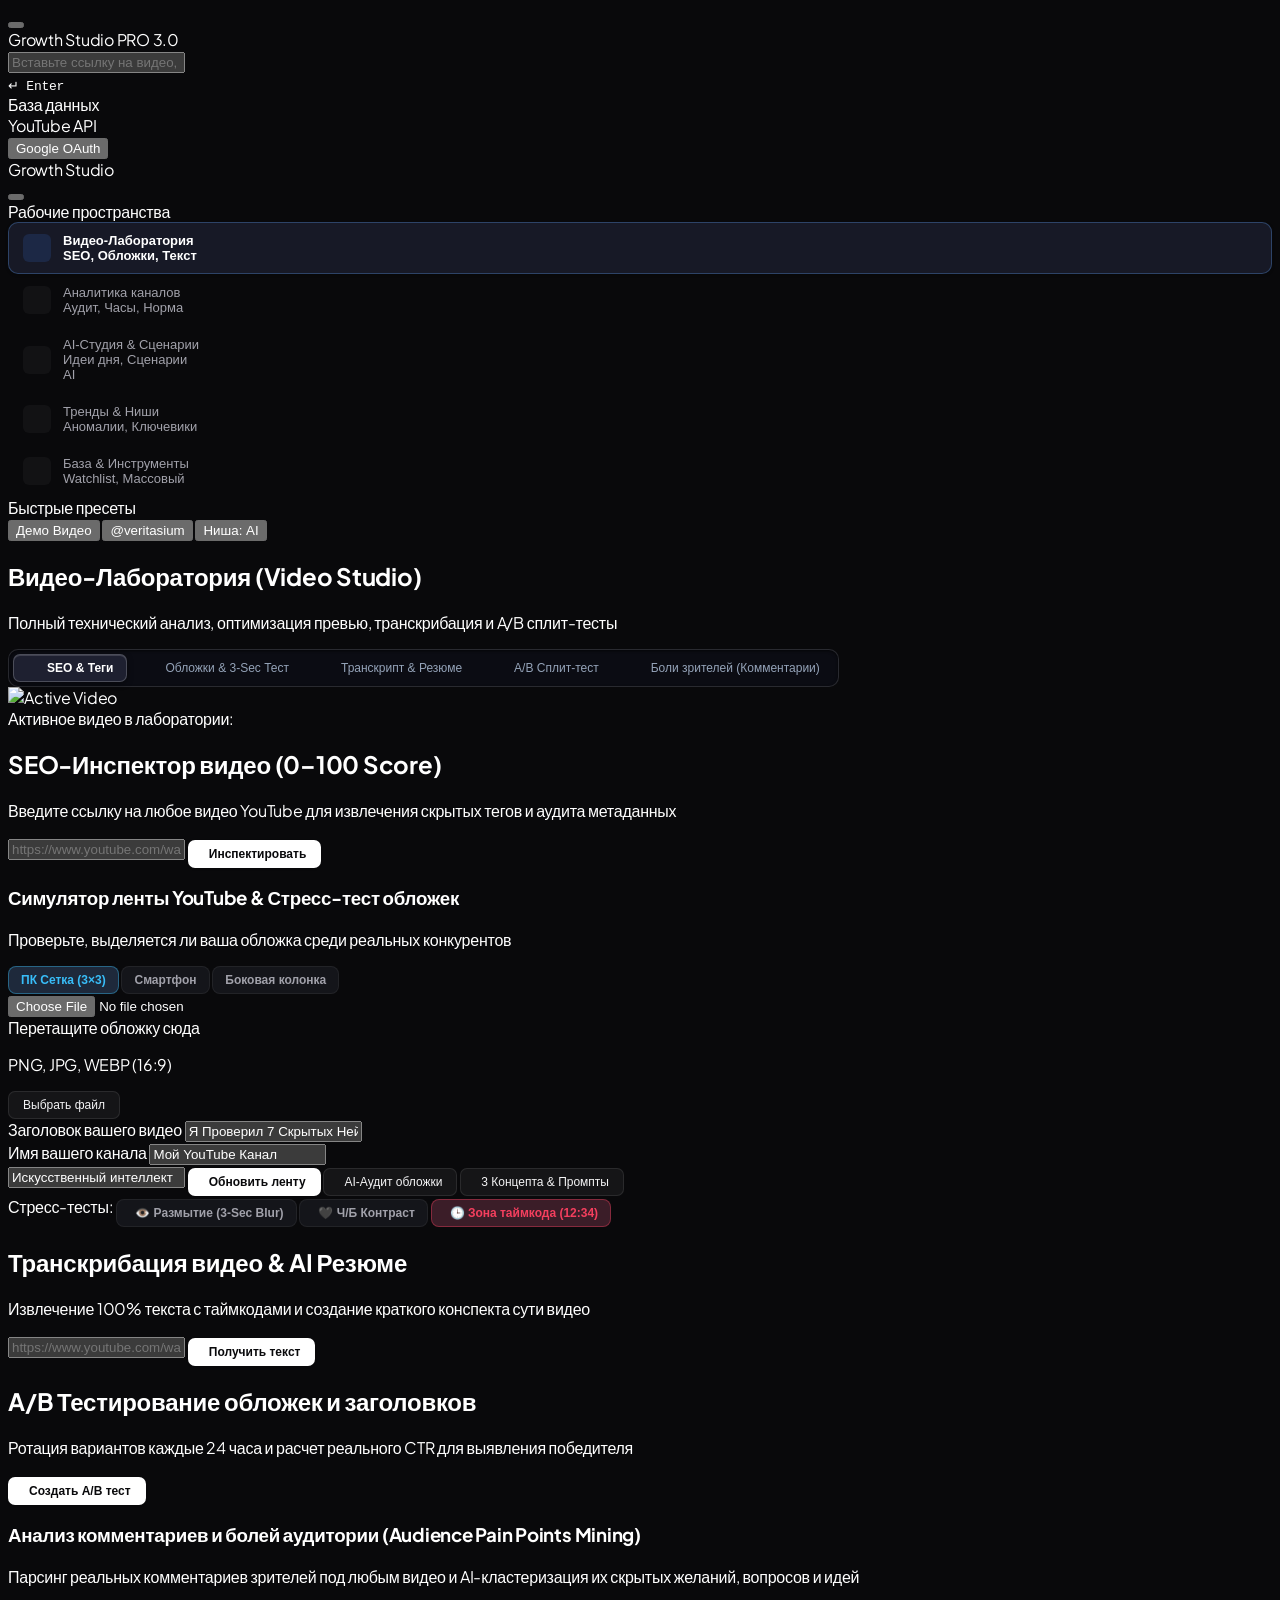
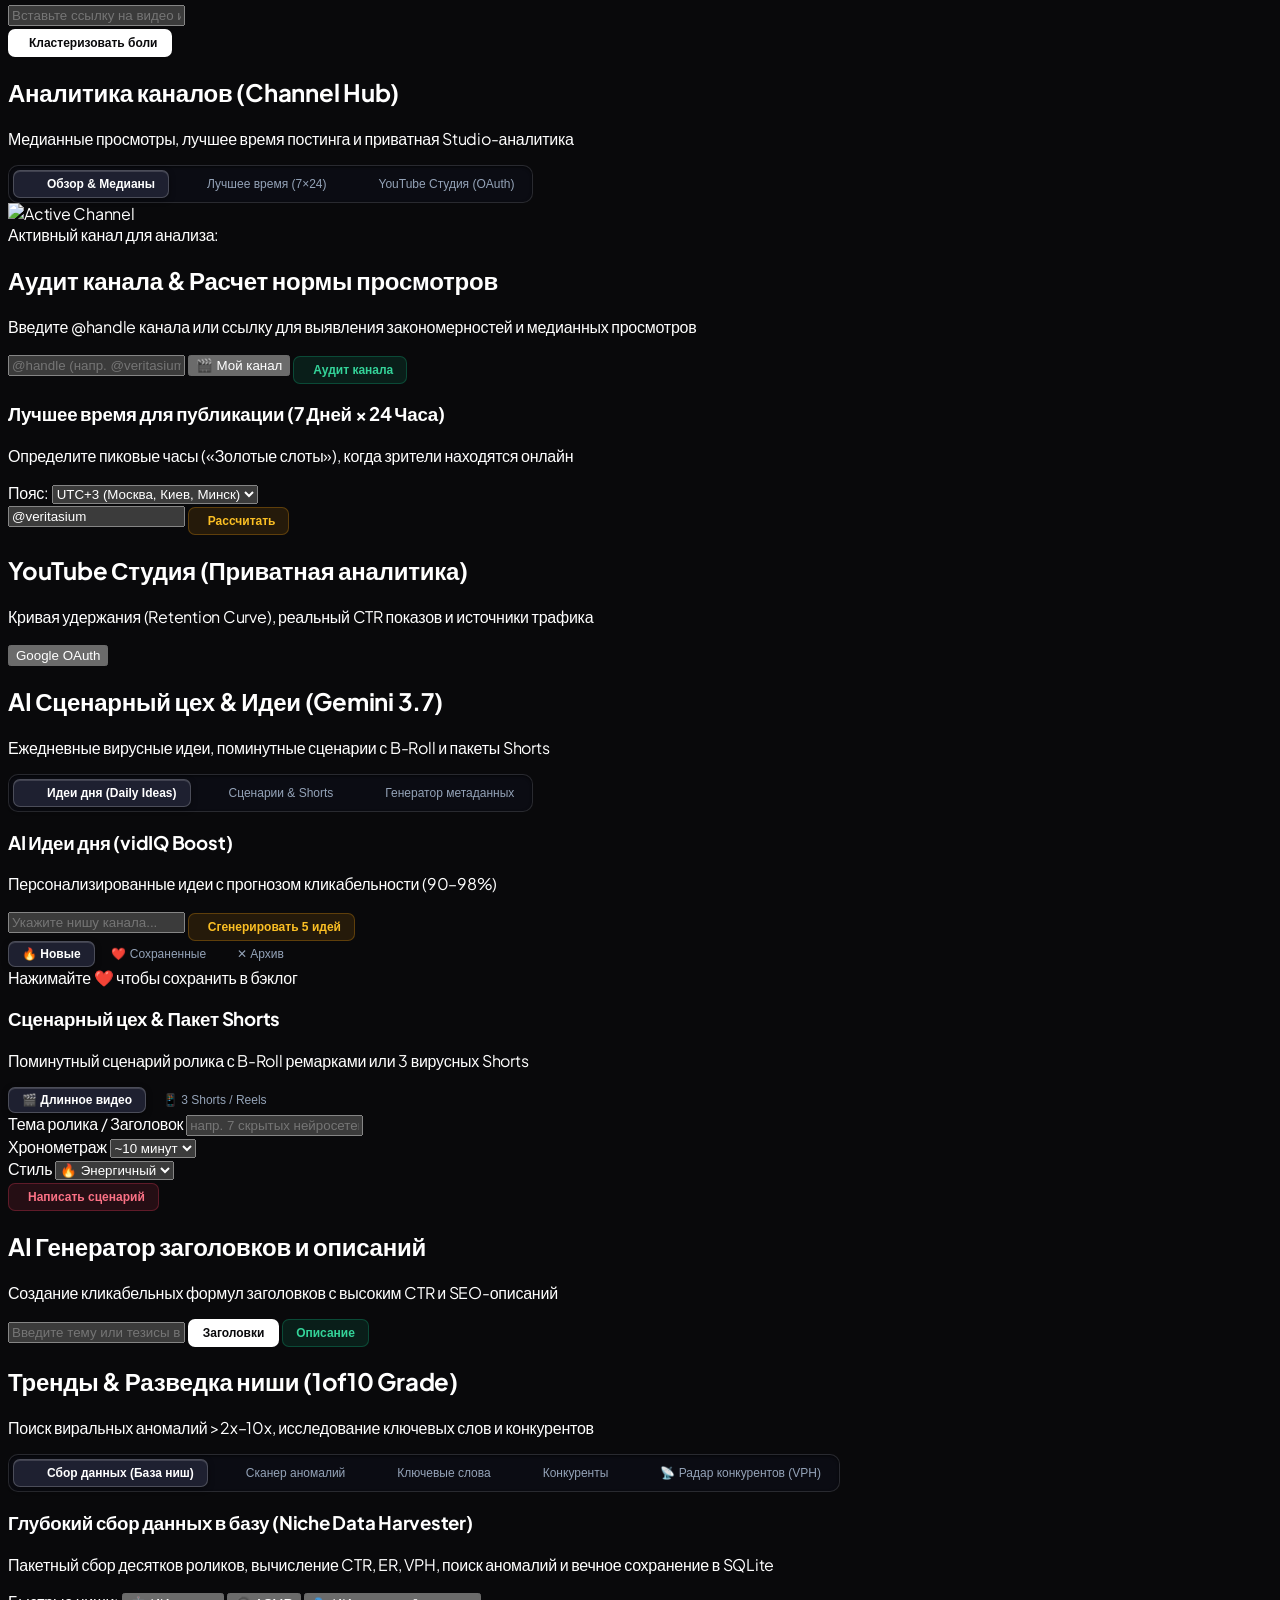
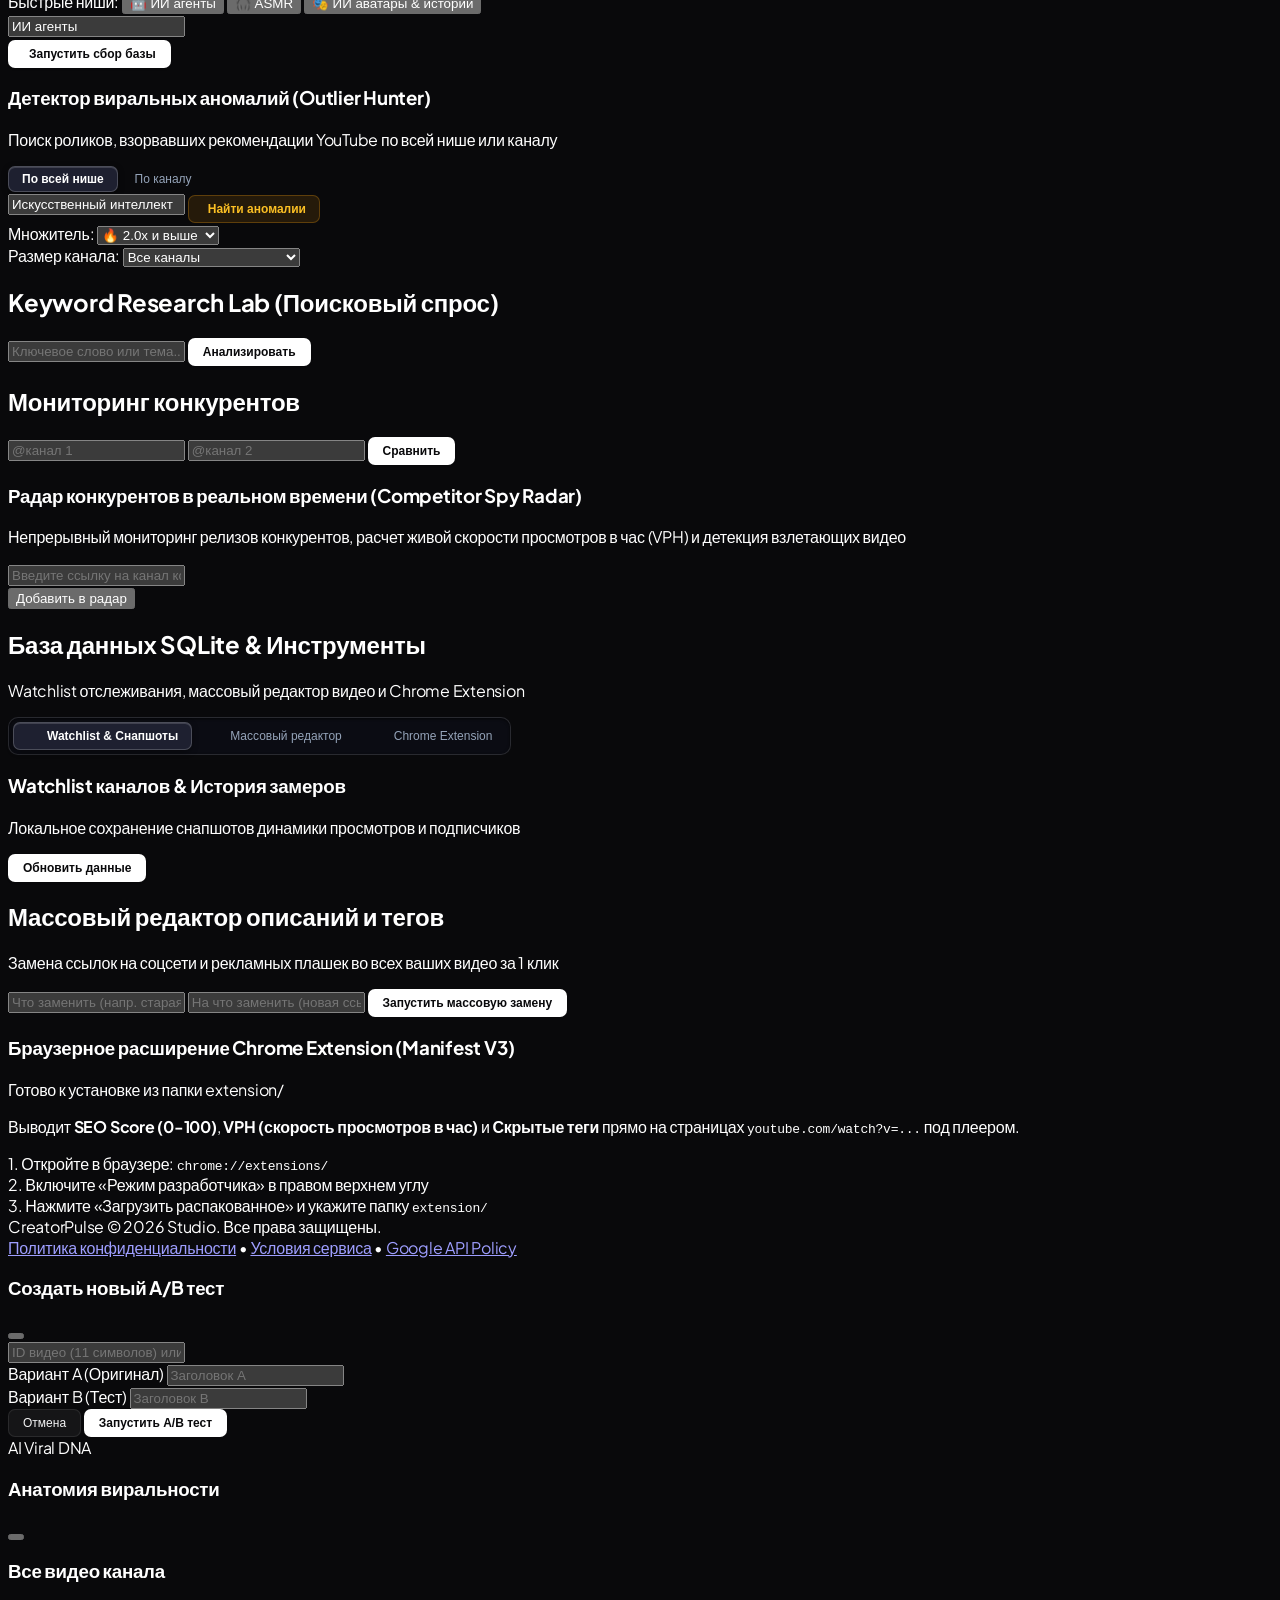
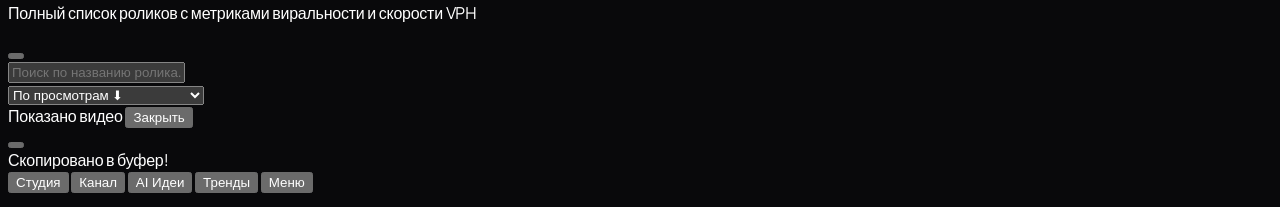
==== commit f7a6a02c: "style: eradicate all remaining purple and rainbow colors across all modules into unified obsidian de" ====
--- a/static/index.html
+++ b/static/index.html
@@ -209,38 +209,38 @@
               <span>A/B Сплит-тест</span>
             </button>
             <button onclick="switchSubtab('video_hub', 'comments_mining')" class="subtab-btn" data-subtab="comments_mining" style="display: inline-flex; align-items: center; gap: 6px; padding: 6px 14px; border-radius: 7px; font-size: 12px; cursor: pointer; white-space: nowrap;">
-              <i data-lucide="message-square" class="w-3.5 h-3.5 text-purple-400"></i>
+              <i data-lucide="message-square" class="w-3.5 h-3.5"></i>
               <span>Боли зрителей (Комментарии)</span>
             </button>
           </div>
         </div>
 
         <!-- Active Video Context Banner (Persistent across subtabs) -->
-        <div id="activeVideoBanner" class="hidden p-3 rounded-xl bg-[#12131b] border border-blue-500/30 flex items-center justify-between gap-3 shadow-md">
+        <div id="activeVideoBanner" class="hidden p-3 rounded-xl bg-[#111215] border border-white/[0.08] flex items-center justify-between gap-3 shadow-md">
           <div class="flex items-center gap-3 min-w-0">
             <img id="activeVideoBannerThumb" src="" alt="Active Video" class="w-16 h-10 object-cover rounded-lg border border-white/10 shrink-0">
             <div class="min-w-0">
-              <div class="text-[10px] font-bold text-blue-400 uppercase tracking-wider flex items-center gap-1.5">
-                <i data-lucide="check-circle" class="w-3 h-3 text-blue-400"></i>
+              <div class="text-[10px] font-semibold text-zinc-400 uppercase tracking-wider flex items-center gap-1.5">
+                <i data-lucide="check-circle" class="w-3 h-3 text-white"></i>
                 <span>Активное видео в лаборатории:</span>
               </div>
               <div id="activeVideoBannerTitle" class="text-xs font-semibold text-white truncate max-w-xl"></div>
             </div>
           </div>
-          <span id="activeVideoBannerMeta" class="text-[11px] text-slate-400 font-mono shrink-0 hidden sm:inline px-2.5 py-1 bg-[#161720] rounded-md border border-white/[0.06]"></span>
+          <span id="activeVideoBannerMeta" class="text-[11px] text-zinc-400 font-mono shrink-0 hidden sm:inline px-2.5 py-1 bg-[#14151a] rounded-md border border-white/[0.06]"></span>
         </div>
 
         <!-- Subpanel 1: SEO & Tags -->
         <div class="subtab-panel space-y-6" data-panel="video_seo">
-          <div class="bg-[#12131b] border border-white/[0.08] rounded-xl p-5">
+          <div class="bg-[#111215] border border-white/[0.08] rounded-xl p-5">
             <h2 class="text-sm font-bold text-white mb-1">SEO-Инспектор видео (0–100 Score)</h2>
-            <p class="text-xs text-slate-400 mb-3">Введите ссылку на любое видео YouTube для извлечения скрытых тегов и аудита метаданных</p>
+            <p class="text-xs text-zinc-400 mb-3">Введите ссылку на любое видео YouTube для извлечения скрытых тегов и аудита метаданных</p>
             <form onsubmit="analyzeVideoSearch(); return false;" class="flex gap-2">
               <input 
                 type="text" 
                 id="videoUrlInput" 
                 placeholder="https://www.youtube.com/watch?v=kUcQwawVaIE или ID видео" 
-                class="flex-1 bg-[#161720] border border-white/[0.08] rounded-lg px-3.5 py-2 text-xs text-slate-200 focus:outline-none focus:border-blue-500"
+                class="flex-1 bg-[#14151a] border border-white/[0.08] rounded-lg px-3.5 py-2 text-xs text-zinc-200 focus:outline-none focus:border-white/30"
               >
               <button type="submit" class="btn-primary">
                 <i data-lucide="search" class="w-3.5 h-3.5"></i>
@@ -253,16 +253,16 @@
 
         <!-- Subpanel 2: Thumbnail Feed Simulator -->
         <div class="subtab-panel hidden space-y-6" data-panel="thumbnail_preview">
-          <div class="bg-[#12131b] border border-white/[0.08] rounded-xl p-5 space-y-5">
+          <div class="bg-[#111215] border border-white/[0.08] rounded-xl p-5 space-y-5">
             <div class="flex flex-col lg:flex-row lg:items-center justify-between gap-3 border-b border-white/[0.08] pb-4">
               <div>
                 <h3 class="text-sm font-bold text-white flex items-center gap-2">
-                  <i data-lucide="image" class="w-4 h-4 text-purple-400"></i>
+                  <i data-lucide="image" class="w-4 h-4 text-zinc-400"></i>
                   Симулятор ленты YouTube & Стресс-тест обложек
                 </h3>
-                <p class="text-xs text-slate-400">Проверьте, выделяется ли ваша обложка среди реальных конкурентов</p>
-              </div>
-              <div class="flex items-center gap-1.5 p-1 bg-[#161720] rounded-lg border border-white/[0.08]">
+                <p class="text-xs text-zinc-400">Проверьте, выделяется ли ваша обложка среди реальных конкурентов</p>
+              </div>
+              <div class="flex items-center gap-1.5 p-1 bg-[#14151a] rounded-lg border border-white/[0.08]">
                 <button onclick="switchViewport('desktop')" id="vpBtn_desktop" class="vp-btn active">ПК Сетка (3×3)</button>
                 <button onclick="switchViewport('mobile')" id="vpBtn_mobile" class="vp-btn">Смартфон</button>
                 <button onclick="switchViewport('sidebar')" id="vpBtn_sidebar" class="vp-btn">Боковая колонка</button>
@@ -270,35 +270,35 @@
             </div>
 
             <div class="grid grid-cols-1 md:grid-cols-12 gap-4 items-start">
-              <div class="md:col-span-4 p-4 rounded-xl bg-[#161720] border-2 border-dashed border-slate-700 hover:border-purple-500/60 transition-colors text-center space-y-2 relative">
+              <div class="md:col-span-4 p-4 rounded-xl bg-[#14151a] border-2 border-dashed border-zinc-700 hover:border-zinc-500 transition-colors text-center space-y-2 relative">
                 <input type="file" id="thumbFileInput" onchange="handleFileUpload(event)" accept="image/*" class="absolute inset-0 opacity-0 cursor-pointer w-full h-full z-10">
-                <div class="w-10 h-10 rounded-full bg-purple-950/50 text-purple-400 flex items-center justify-center mx-auto">
+                <div class="w-10 h-10 rounded-full bg-white/[0.06] text-white flex items-center justify-center mx-auto">
                   <i data-lucide="upload-cloud" class="w-5 h-5"></i>
                 </div>
-                <div class="text-xs font-semibold text-slate-200">Перетащите обложку сюда</div>
-                <p class="text-[10px] text-slate-400">PNG, JPG, WEBP (16:9)</p>
-                <button type="button" class="px-3 py-1 bg-slate-800 text-slate-300 text-xs rounded-md border border-slate-700">Выбрать файл</button>
+                <div class="text-xs font-semibold text-zinc-200">Перетащите обложку сюда</div>
+                <p class="text-[10px] text-zinc-400">PNG, JPG, WEBP (16:9)</p>
+                <button type="button" class="btn-secondary text-xs">Выбрать файл</button>
               </div>
 
               <div class="md:col-span-8 space-y-3">
                 <div class="grid grid-cols-1 sm:grid-cols-2 gap-3">
                   <div>
-                    <label class="block text-[11px] font-semibold text-slate-300 uppercase mb-1">Заголовок вашего видео</label>
-                    <input type="text" id="mockTitleInput" oninput="handleMockMetaChange()" value="Я Проверил 7 Скрытых Нейросетей (Они Заменят 90% Профессий)" class="w-full bg-[#161720] border border-white/[0.08] rounded-lg px-3 py-1.5 text-xs text-white focus:outline-none focus:border-purple-500">
+                    <label class="block text-[11px] font-semibold text-zinc-300 uppercase mb-1">Заголовок вашего видео</label>
+                    <input type="text" id="mockTitleInput" oninput="handleMockMetaChange()" value="Я Проверил 7 Скрытых Нейросетей (Они Заменят 90% Профессий)" class="w-full bg-[#14151a] border border-white/[0.08] rounded-lg px-3 py-1.5 text-xs text-white focus:outline-none focus:border-white/30">
                   </div>
                   <div>
-                    <label class="block text-[11px] font-semibold text-slate-300 uppercase mb-1">Имя вашего канала</label>
-                    <input type="text" id="mockChannelInput" oninput="handleMockMetaChange()" value="Мой YouTube Канал" class="w-full bg-[#161720] border border-white/[0.08] rounded-lg px-3 py-1.5 text-xs text-white focus:outline-none focus:border-purple-500">
+                    <label class="block text-[11px] font-semibold text-zinc-300 uppercase mb-1">Имя вашего канала</label>
+                    <input type="text" id="mockChannelInput" oninput="handleMockMetaChange()" value="Мой YouTube Канал" class="w-full bg-[#14151a] border border-white/[0.08] rounded-lg px-3 py-1.5 text-xs text-white focus:outline-none focus:border-white/30">
                   </div>
                 </div>
 
                 <div class="flex flex-col sm:flex-row items-center gap-2 pt-1">
-                  <input type="text" id="mockNicheInput" value="Искусственный интеллект" placeholder="Ниша для загрузки конкурентов..." class="flex-1 w-full bg-[#161720] border border-white/[0.08] rounded-lg px-3 py-1.5 text-xs text-white focus:outline-none focus:border-purple-500">
+                  <input type="text" id="mockNicheInput" value="Искусственный интеллект" placeholder="Ниша для загрузки конкурентов..." class="flex-1 w-full bg-[#14151a] border border-white/[0.08] rounded-lg px-3 py-1.5 text-xs text-white focus:outline-none focus:border-white/30">
                   <button onclick="loadCompetitorFeed()" class="btn-primary text-xs shrink-0 w-full sm:w-auto">
                     <i data-lucide="refresh-cw" class="w-3.5 h-3.5"></i>
                     <span>Обновить ленту</span>
                   </button>
-                  <button onclick="runAIThumbnailAudit()" class="btn-purple text-xs shrink-0 w-full sm:w-auto">
+                  <button onclick="runAIThumbnailAudit()" class="btn-secondary text-xs shrink-0 w-full sm:w-auto">
                     <i data-lucide="sparkles" class="w-3.5 h-3.5"></i>
                     <span>AI-Аудит обложки</span>
                   </button>
@@ -313,7 +313,7 @@
             <!-- Stress tests toolbar -->
             <div class="flex flex-wrap items-center justify-between gap-3 border-t border-white/[0.08] pt-3">
               <div class="flex flex-wrap items-center gap-2">
-                <span class="text-[11px] font-semibold uppercase text-slate-400">Стресс-тесты:</span>
+                <span class="text-[11px] font-semibold uppercase text-zinc-400">Стресс-тесты:</span>
                 <button onclick="toggleVisualFilter('blur')" id="filterBtn_blur" class="stress-btn">
                   <i data-lucide="eye" class="w-3.5 h-3.5"></i>
                   <span>👁️ Размытие (3-Sec Blur)</span>
@@ -332,20 +332,20 @@
 
           <div id="aiThumbnailConceptsContainer"></div>
           <div id="thumbnailAuditResults"></div>
-          <div id="simulatorFeedContainer" class="p-6 rounded-2xl bg-[#12131b] border border-white/[0.08]"></div>
+          <div id="simulatorFeedContainer" class="p-6 rounded-2xl bg-[#111215] border border-white/[0.08]"></div>
         </div>
 
         <!-- Subpanel 3: Transcripts & AI Summary -->
         <div class="subtab-panel hidden space-y-6" data-panel="transcripts">
-          <div class="bg-[#12131b] border border-white/[0.08] rounded-xl p-5">
+          <div class="bg-[#111215] border border-white/[0.08] rounded-xl p-5">
             <h2 class="text-sm font-bold text-white mb-1">Транскрибация видео & AI Резюме</h2>
-            <p class="text-xs text-slate-400 mb-3">Извлечение 100% текста с таймкодами и создание краткого конспекта сути видео</p>
+            <p class="text-xs text-zinc-400 mb-3">Извлечение 100% текста с таймкодами и создание краткого конспекта сути видео</p>
             <form onsubmit="extractTranscriptSearch(); return false;" class="flex gap-2">
               <input 
                 type="text" 
                 id="transcriptSearchInput" 
                 placeholder="https://www.youtube.com/watch?v=kUcQwawVaIE или ID видео" 
-                class="flex-1 bg-[#161720] border border-white/[0.08] rounded-lg px-3.5 py-2 text-xs text-slate-200 focus:outline-none focus:border-sky-500"
+                class="flex-1 bg-[#14151a] border border-white/[0.08] rounded-lg px-3.5 py-2 text-xs text-zinc-200 focus:outline-none focus:border-white/30"
               >
               <button type="submit" class="btn-primary">
                 <i data-lucide="file-text" class="w-3.5 h-3.5"></i>
@@ -358,12 +358,12 @@
 
         <!-- Subpanel 4: A/B Testing -->
         <div class="subtab-panel hidden space-y-6" data-panel="ab_testing">
-          <div class="bg-[#12131b] border border-white/[0.08] rounded-xl p-5 flex flex-col sm:flex-row sm:items-center justify-between gap-3">
+          <div class="bg-[#111215] border border-white/[0.08] rounded-xl p-5 flex flex-col sm:flex-row sm:items-center justify-between gap-3">
             <div>
               <h2 class="text-sm font-bold text-white">A/B Тестирование обложек и заголовков</h2>
-              <p class="text-xs text-slate-400">Ротация вариантов каждые 24 часа и расчет реального CTR для выявления победителя</p>
-            </div>
-            <button onclick="openCreateABModal()" class="btn-purple text-xs">
+              <p class="text-xs text-zinc-400">Ротация вариантов каждые 24 часа и расчет реального CTR для выявления победителя</p>
+            </div>
+            <button onclick="openCreateABModal()" class="btn-primary text-xs">
               <i data-lucide="plus" class="w-3.5 h-3.5"></i>
               <span>Создать A/B тест</span>
             </button>
@@ -373,23 +373,23 @@
 
         <!-- Subpanel 5: Audience Comments & Pain Points Mining -->
         <div class="subtab-panel hidden space-y-6" data-panel="comments_mining">
-          <div class="bg-[#12131b] border border-white/[0.08] rounded-xl p-5 space-y-4">
+          <div class="bg-[#111215] border border-white/[0.08] rounded-xl p-5 space-y-4">
             <div class="flex flex-col md:flex-row md:items-center justify-between gap-3">
               <div>
                 <h3 class="text-sm font-bold text-white flex items-center gap-2">
-                  <i data-lucide="message-square" class="w-4 h-4 text-purple-400"></i>
+                  <i data-lucide="message-square" class="w-4 h-4 text-zinc-400"></i>
                   Анализ комментариев и болей аудитории (Audience Pain Points Mining)
                 </h3>
-                <p class="text-xs text-slate-400">Парсинг реальных комментариев зрителей под любым видео и AI-кластеризация их скрытых желаний, вопросов и идей</p>
+                <p class="text-xs text-zinc-400">Парсинг реальных комментариев зрителей под любым видео и AI-кластеризация их скрытых желаний, вопросов и идей</p>
               </div>
             </div>
 
             <div class="flex gap-2">
               <div class="relative flex-1">
-                <i data-lucide="youtube" class="w-4 h-4 text-slate-400 absolute left-3.5 top-1/2 -translate-y-1/2"></i>
-                <input type="text" id="commentsVideoInput" placeholder="Вставьте ссылку на видео или ID (например: https://youtube.com/watch?v=...)" class="w-full bg-[#0b0c13] border border-white/[0.08] rounded-xl pl-10 pr-4 py-2 text-xs text-white placeholder-slate-500 focus:outline-none focus:border-purple-500 transition-colors">
-              </div>
-              <button onclick="searchAndMineComments()" class="btn-purple text-xs px-4 py-2 flex items-center gap-2 shrink-0">
+                <i data-lucide="youtube" class="w-4 h-4 text-zinc-500 absolute left-3.5 top-1/2 -translate-y-1/2"></i>
+                <input type="text" id="commentsVideoInput" placeholder="Вставьте ссылку на видео или ID (например: https://youtube.com/watch?v=...)" class="w-full bg-[#14151a] border border-white/[0.08] rounded-xl pl-10 pr-4 py-2 text-xs text-white placeholder-zinc-500 focus:outline-none focus:border-white/30 transition-colors">
+              </div>
+              <button onclick="searchAndMineComments()" class="btn-primary text-xs px-4 py-2 flex items-center gap-2 shrink-0">
                 <i data-lucide="sparkles" class="w-4 h-4"></i>
                 <span>Кластеризовать боли</span>
               </button>
@@ -533,7 +533,7 @@
         <div class="flex flex-col sm:flex-row sm:items-center justify-between gap-3 bg-[#12131b] border border-white/[0.08] p-3 rounded-xl shadow-sm">
           <div>
             <h1 class="text-sm md:text-base font-bold text-white flex items-center gap-2">
-              <i data-lucide="sparkles" class="w-4 h-4 text-purple-400"></i>
+              <i data-lucide="sparkles" class="w-4 h-4 text-zinc-400"></i>
               AI Сценарный цех & Идеи (Gemini 3.7)
             </h1>
             <p class="text-xs text-slate-400">Ежедневные вирусные идеи, поминутные сценарии с B-Roll и пакеты Shorts</p>
@@ -708,14 +708,14 @@
 
               <!-- Niche Preset Chips -->
               <div class="flex flex-wrap items-center gap-1.5">
-                <span class="text-[10px] text-slate-400 font-bold uppercase mr-1">Быстрые ниши:</span>
-                <button type="button" onclick="setHarvesterPreset('ИИ агенты')" class="px-2.5 py-1 rounded-lg bg-blue-950/60 hover:bg-blue-900/60 text-blue-300 border border-blue-800/60 text-xs font-semibold flex items-center gap-1 transition-colors">
+                <span class="text-[10px] text-zinc-400 font-bold uppercase mr-1">Быстрые ниши:</span>
+                <button type="button" onclick="setHarvesterPreset('ИИ агенты')" class="px-2.5 py-1 rounded-lg bg-white/[0.05] hover:bg-white/[0.1] text-zinc-300 hover:text-white border border-white/[0.08] text-xs font-medium flex items-center gap-1 transition-colors">
                   <span>🤖 ИИ агенты</span>
                 </button>
-                <button type="button" onclick="setHarvesterPreset('ASMR')" class="px-2.5 py-1 rounded-lg bg-purple-950/60 hover:bg-purple-900/60 text-purple-300 border border-purple-800/60 text-xs font-semibold flex items-center gap-1 transition-colors">
+                <button type="button" onclick="setHarvesterPreset('ASMR')" class="px-2.5 py-1 rounded-lg bg-white/[0.05] hover:bg-white/[0.1] text-zinc-300 hover:text-white border border-white/[0.08] text-xs font-medium flex items-center gap-1 transition-colors">
                   <span>🎧 ASMR</span>
                 </button>
-                <button type="button" onclick="setHarvesterPreset('ИИ аватары с короткими историями')" class="px-2.5 py-1 rounded-lg bg-amber-950/60 hover:bg-amber-900/60 text-amber-300 border border-amber-800/60 text-xs font-semibold flex items-center gap-1 transition-colors">
+                <button type="button" onclick="setHarvesterPreset('ИИ аватары с короткими историями')" class="px-2.5 py-1 rounded-lg bg-white/[0.05] hover:bg-white/[0.1] text-zinc-300 hover:text-white border border-white/[0.08] text-xs font-medium flex items-center gap-1 transition-colors">
                   <span>🎭 ИИ аватары & истории</span>
                 </button>
               </div>
@@ -953,29 +953,29 @@
   
   <!-- Create A/B Test Modal -->
   <div id="createABModal" class="fixed inset-0 bg-black/80 backdrop-blur-sm z-50 flex items-center justify-center p-4 hidden">
-    <div class="bg-[#12131b] border border-white/[0.12] rounded-2xl max-w-lg w-full p-6 space-y-4 shadow-2xl">
+    <div class="bg-[#111215] border border-white/[0.12] rounded-2xl max-w-lg w-full p-6 space-y-4 shadow-2xl">
       <div class="flex items-center justify-between border-b border-white/[0.08] pb-3">
         <h3 class="font-bold text-sm text-white flex items-center gap-2">
-          <i data-lucide="git-branch" class="w-4 h-4 text-purple-400"></i>
+          <i data-lucide="git-branch" class="w-4 h-4 text-zinc-400"></i>
           Создать новый A/B тест
         </h3>
-        <button onclick="closeCreateABModal()" class="text-slate-400 hover:text-white"><i data-lucide="x" class="w-5 h-5"></i></button>
+        <button onclick="closeCreateABModal()" class="text-zinc-400 hover:text-white"><i data-lucide="x" class="w-5 h-5"></i></button>
       </div>
       <form onsubmit="handleCreateABSubmit(event); return false;" class="space-y-3">
-        <input type="text" id="abModalVideoId" required placeholder="ID видео (11 символов) или URL" class="w-full bg-[#161720] border border-white/[0.08] rounded px-3 py-1.5 text-xs text-white">
+        <input type="text" id="abModalVideoId" required placeholder="ID видео (11 символов) или URL" class="w-full bg-[#14151a] border border-white/[0.08] rounded px-3 py-1.5 text-xs text-white focus:outline-none focus:border-white/30">
         <div class="grid grid-cols-2 gap-3">
-          <div class="p-3 rounded-lg bg-[#161720] border border-white/[0.06] space-y-2">
-            <span class="text-xs font-bold text-slate-200">Вариант A (Оригинал)</span>
-            <input type="text" id="abModalTitleA" placeholder="Заголовок A" class="w-full bg-[#0d0e14] border border-white/[0.08] rounded px-2.5 py-1 text-xs text-white">
-          </div>
-          <div class="p-3 rounded-lg bg-[#161720] border border-purple-800/40 space-y-2">
-            <span class="text-xs font-bold text-purple-400">Вариант B (Тест)</span>
-            <input type="text" id="abModalTitleB" required placeholder="Заголовок B" class="w-full bg-[#0d0e14] border border-white/[0.08] rounded px-2.5 py-1 text-xs text-white">
+          <div class="p-3 rounded-lg bg-[#14151a] border border-white/[0.06] space-y-2">
+            <span class="text-xs font-bold text-zinc-200">Вариант A (Оригинал)</span>
+            <input type="text" id="abModalTitleA" placeholder="Заголовок A" class="w-full bg-[#0c0d0e] border border-white/[0.08] rounded px-2.5 py-1 text-xs text-white focus:outline-none focus:border-white/30">
+          </div>
+          <div class="p-3 rounded-lg bg-[#14151a] border border-white/[0.1] space-y-2">
+            <span class="text-xs font-bold text-white">Вариант B (Тест)</span>
+            <input type="text" id="abModalTitleB" required placeholder="Заголовок B" class="w-full bg-[#0c0d0e] border border-white/[0.08] rounded px-2.5 py-1 text-xs text-white focus:outline-none focus:border-white/30">
           </div>
         </div>
         <div class="flex justify-end gap-2 pt-2">
-          <button type="button" onclick="closeCreateABModal()" class="px-3 py-1.5 bg-slate-800 text-slate-300 rounded text-xs">Отмена</button>
-          <button type="submit" class="btn-purple text-xs">Запустить A/B тест</button>
+          <button type="button" onclick="closeCreateABModal()" class="btn-secondary text-xs">Отмена</button>
+          <button type="submit" class="btn-primary text-xs">Запустить A/B тест</button>
         </div>
       </form>
     </div>
@@ -1094,24 +1094,24 @@
   </nav>
 
   <!-- Modular Scripts with Cache-Busting -->
-  <script src="js/core.js?v=27.0"></script>
-  <script src="js/video_seo.js?v=27.0"></script>
-  <script src="js/comments_mining.js?v=27.0"></script>
-  <script src="js/daily_ideas.js?v=27.0"></script>
-  <script src="js/scripts_studio.js?v=27.0"></script>
-  <script src="js/thumbnail_preview.js?v=27.0"></script>
-  <script src="js/transcripts.js?v=27.0"></script>
-  <script src="js/channel_audit.js?v=27.0"></script>
-  <script src="js/best_time.js?v=27.0"></script>
-  <script src="js/outliers.js?v=27.0"></script>
-  <script src="js/harvester.js?v=27.0"></script>
-  <script src="js/history.js?v=27.0"></script>
-  <script src="js/studio.js?v=27.0"></script>
-  <script src="js/ab_testing.js?v=27.0"></script>
-  <script src="js/bulk_tools.js?v=27.0"></script>
-  <script src="js/keywords.js?v=27.0"></script>
-  <script src="js/competitors.js?v=27.0"></script>
-  <script src="js/ai_studio.js?v=27.0"></script>
-  <script src="app.js?v=27.0"></script>
+  <script src="js/core.js?v=28.0"></script>
+  <script src="js/video_seo.js?v=28.0"></script>
+  <script src="js/comments_mining.js?v=28.0"></script>
+  <script src="js/daily_ideas.js?v=28.0"></script>
+  <script src="js/scripts_studio.js?v=28.0"></script>
+  <script src="js/thumbnail_preview.js?v=28.0"></script>
+  <script src="js/transcripts.js?v=28.0"></script>
+  <script src="js/channel_audit.js?v=28.0"></script>
+  <script src="js/best_time.js?v=28.0"></script>
+  <script src="js/outliers.js?v=28.0"></script>
+  <script src="js/harvester.js?v=28.0"></script>
+  <script src="js/history.js?v=28.0"></script>
+  <script src="js/studio.js?v=28.0"></script>
+  <script src="js/ab_testing.js?v=28.0"></script>
+  <script src="js/bulk_tools.js?v=28.0"></script>
+  <script src="js/keywords.js?v=28.0"></script>
+  <script src="js/competitors.js?v=28.0"></script>
+  <script src="js/ai_studio.js?v=28.0"></script>
+  <script src="app.js?v=28.0"></script>
 </body>
 </html>
--- a/static/style.css
+++ b/static/style.css
@@ -294,18 +294,19 @@
   justify-content: center;
   gap: 6px;
   padding: 6px 13px;
-  background: rgba(168, 85, 247, 0.12);
-  color: #c084fc;
-  font-size: 12px;
-  font-weight: 600;
-  border-radius: 7px;
-  border: 1px solid rgba(168, 85, 247, 0.28);
+  background: rgba(255, 255, 255, 0.05);
+  color: #f4f4f5;
+  font-size: 12px;
+  font-weight: 500;
+  border-radius: 7px;
+  border: 1px solid rgba(255, 255, 255, 0.12);
   transition: all 0.15s ease;
   cursor: pointer;
 }
 .btn-purple:hover {
-  background: rgba(168, 85, 247, 0.2);
-  border-color: rgba(168, 85, 247, 0.45);
+  background: rgba(255, 255, 255, 0.09);
+  color: #ffffff;
+  border-color: rgba(255, 255, 255, 0.22);
   transform: translateY(-1px);
 }
 
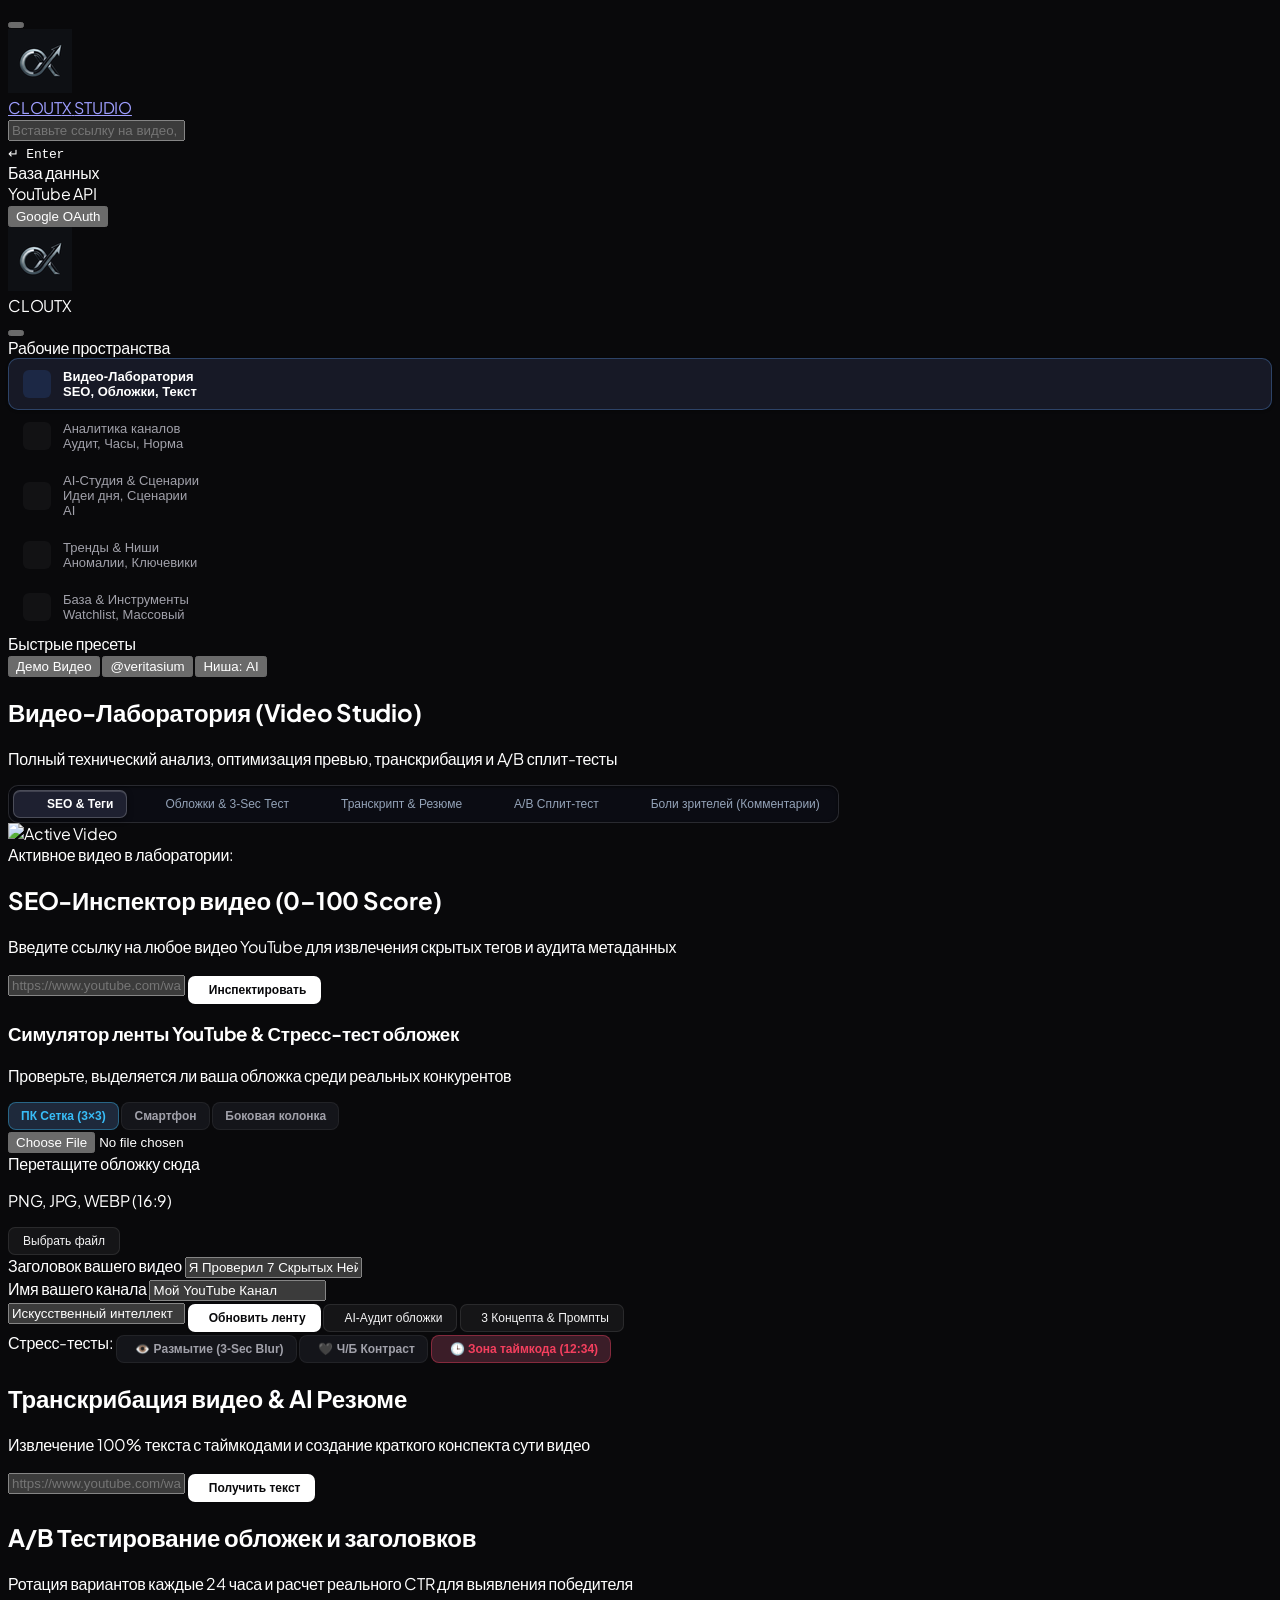
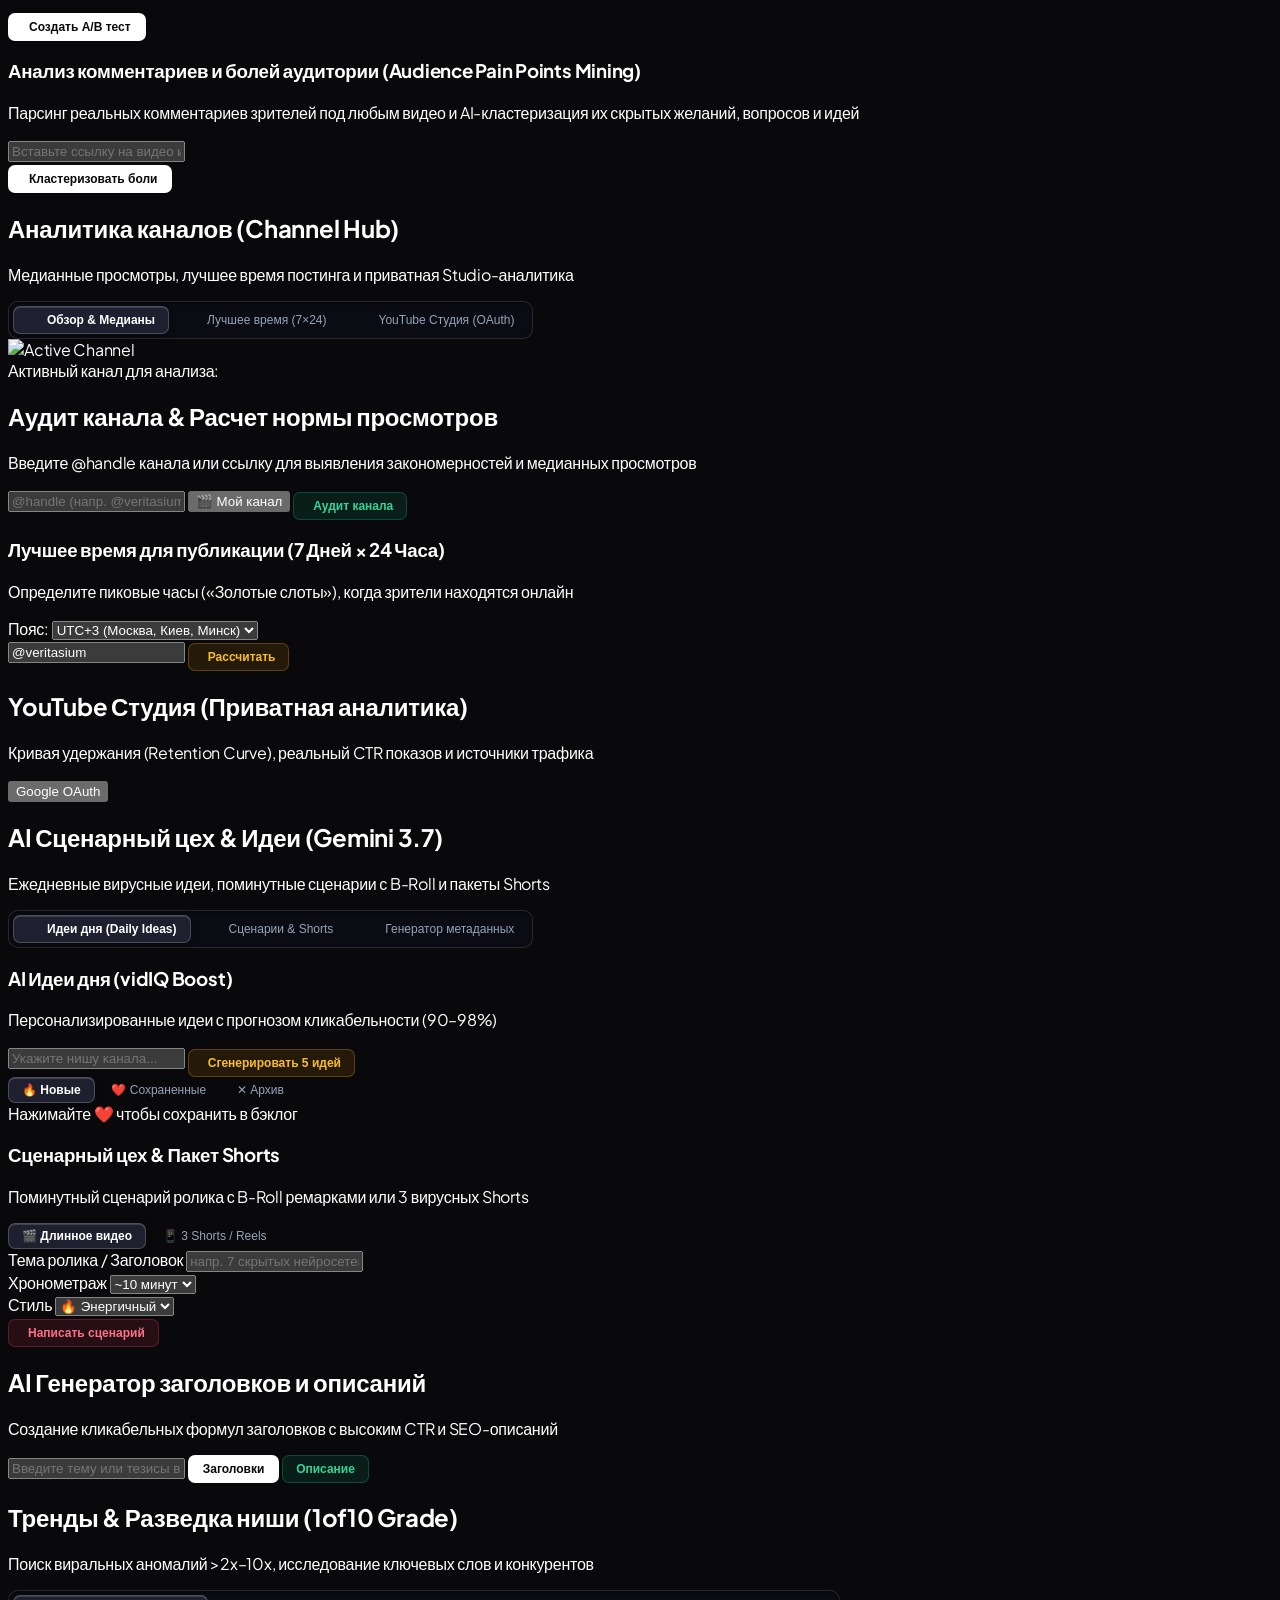
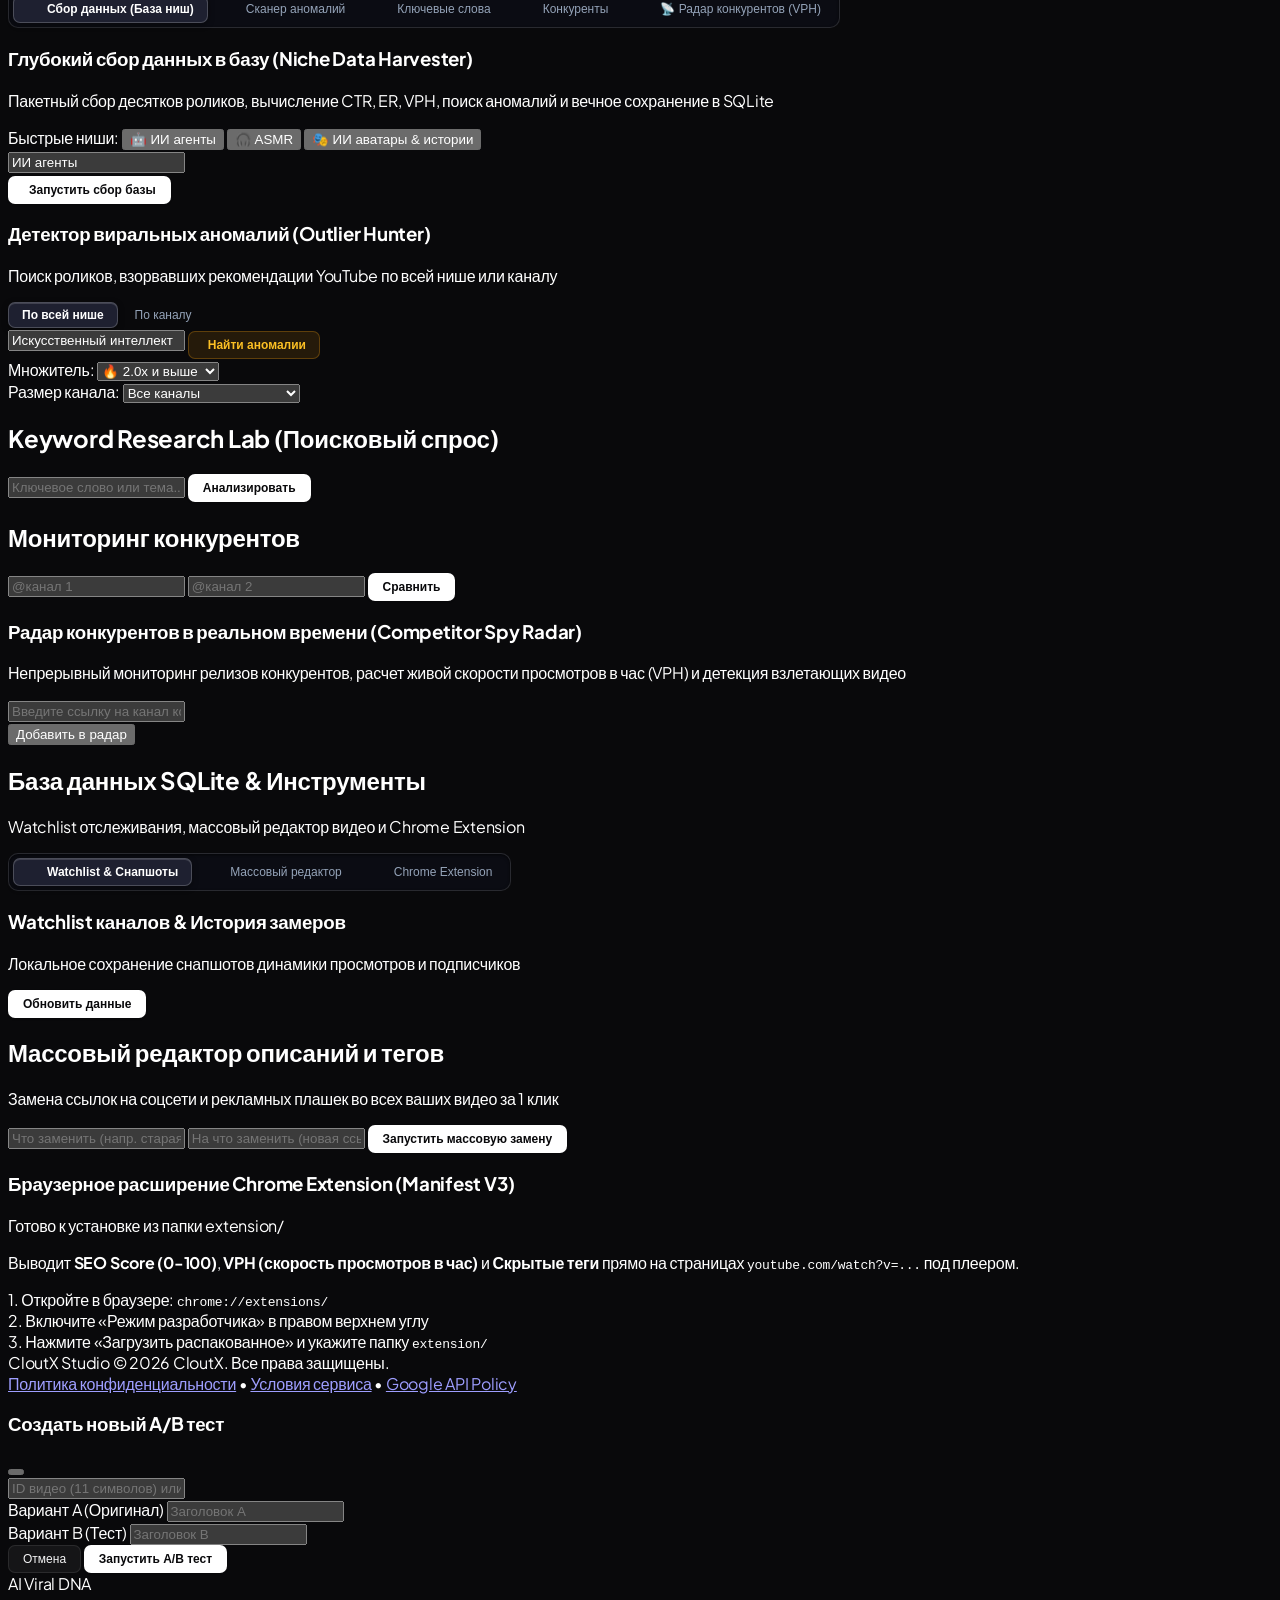
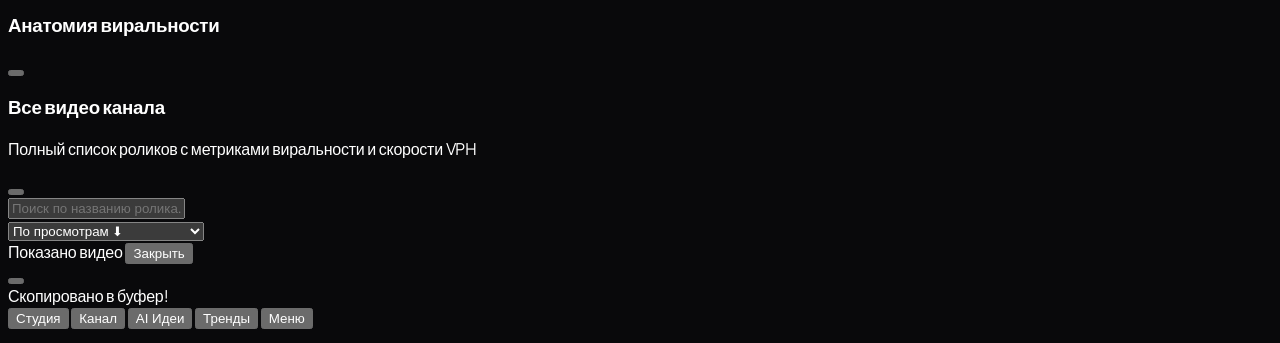
==== commit cd0e3c7d: "feat(branding): integrate official CloutX logo, branding, favicons, and metadata" ====
--- a/static/index.html
+++ b/static/index.html
@@ -5,9 +5,10 @@
   <meta name="viewport" content="width=device-width, initial-scale=1.0, maximum-scale=1.0, user-scalable=no">
   <meta name="apple-mobile-web-app-capable" content="yes">
   <meta name="apple-mobile-web-app-status-bar-style" content="black-translucent">
-  <meta name="apple-mobile-web-app-title" content="CreatorPulse">
-  <meta name="theme-color" content="#0d0e14">
-  <title>YouTube Growth & Analytics Studio — Linear Grade Suite</title>
+  <meta name="apple-mobile-web-app-title" content="CloutX">
+  <meta name="theme-color" content="#09090b">
+  <title>CloutX — YouTube Intelligence & Growth Studio</title>
+  <link rel="icon" type="image/png" href="favicon.png?v=29.0">
   
   <!-- Modern Inter & Plus Jakarta Sans typography -->
   <link rel="preconnect" href="https://fonts.googleapis.com">
@@ -19,9 +20,9 @@
   <script src="https://unpkg.com/lucide@latest"></script>
   <script src="https://cdn.jsdelivr.net/npm/chart.js"></script>
   
-  <link rel="stylesheet" href="style.css?v=6.0">
+  <link rel="stylesheet" href="style.css?v=29.0">
 </head>
-<body class="min-h-screen flex flex-col antialiased selection:bg-blue-600 selection:text-white bg-[#08090d]">
+<body class="min-h-screen flex flex-col antialiased selection:bg-white selection:text-zinc-950 bg-[#08090d]">
 
   <!-- ==========================================================================
        TOP HEADER & SMART OMNIBAR
@@ -33,13 +34,15 @@
       <button onclick="toggleMobileMenu()" id="mobileMenuBtn" class="md:hidden p-1.5 text-slate-300 hover:text-white hover:bg-white/[0.08] rounded-lg transition-colors" aria-label="Меню">
         <i data-lucide="menu" class="w-5 h-5"></i>
       </button>
-      <div class="w-7 h-7 sm:w-8 sm:h-8 rounded-lg bg-white text-zinc-950 flex items-center justify-center shadow-sm">
-        <i data-lucide="play" class="w-3.5 h-3.5 fill-zinc-950 text-zinc-950 ml-0.5"></i>
-      </div>
-      <div class="flex items-center gap-1.5">
-        <span class="font-bold text-xs sm:text-sm text-white tracking-tight">Growth Studio</span>
-        <span class="hidden sm:inline px-1.5 py-0.5 rounded text-[9px] font-mono font-medium bg-white/[0.08] text-zinc-300 border border-white/[0.12] uppercase">PRO 3.0</span>
-      </div>
+      <a href="/" class="flex items-center gap-2.5 group">
+        <div class="w-8 h-8 rounded-lg bg-[#111215] border border-white/[0.12] p-1 flex items-center justify-center shrink-0 shadow-sm group-hover:border-white/20 transition-all">
+          <img src="img/cloutx-badge-64.png?v=29.0" alt="CloutX Icon" class="w-full h-full object-contain">
+        </div>
+        <div class="flex items-center gap-2">
+          <span class="font-extrabold text-sm sm:text-base text-white tracking-tight font-sans">CLOUT<span class="text-zinc-400">X</span></span>
+          <span class="hidden sm:inline px-1.5 py-0.5 rounded text-[9px] font-mono font-medium bg-white/[0.08] text-zinc-300 border border-white/[0.12] uppercase tracking-wider">STUDIO</span>
+        </div>
+      </a>
     </div>
 
     <!-- Smart Omnibar (Universal Auto-Routing Search) -->
@@ -90,10 +93,10 @@
         <!-- Mobile Drawer Header (visible on mobile only) -->
         <div class="flex items-center justify-between pb-3 mb-2 border-b border-white/[0.08] md:hidden">
           <div class="flex items-center gap-2">
-            <div class="w-6 h-6 rounded-md bg-white text-zinc-950 flex items-center justify-center text-xs shadow-sm">
-              <i data-lucide="play" class="w-3 h-3 fill-zinc-950 text-zinc-950 ml-0.5"></i>
-            </div>
-            <span class="font-bold text-xs text-white">Growth Studio</span>
+            <div class="w-7 h-7 rounded-lg bg-[#111215] border border-white/[0.12] p-0.5 flex items-center justify-center shrink-0 shadow-sm">
+              <img src="img/cloutx-badge-64.png?v=29.0" alt="CloutX Icon" class="w-full h-full object-contain">
+            </div>
+            <span class="font-extrabold text-sm text-white tracking-tight font-sans">CLOUT<span class="text-zinc-400">X</span></span>
           </div>
           <button onclick="toggleMobileMenu(false)" class="p-1 text-zinc-400 hover:text-white hover:bg-white/[0.08] rounded-lg transition-colors">
             <i data-lucide="x" class="w-4 h-4"></i>
@@ -932,8 +935,8 @@
       <!-- App Footer with Legal Links -->
       <footer class="mt-12 pt-6 pb-6 border-t border-white/[0.06] flex flex-col sm:flex-row items-center justify-between gap-4 text-xs text-slate-500">
         <div class="flex items-center gap-2">
-          <span class="font-bold text-slate-400">CreatorPulse</span>
-          <span>© 2026 Studio. Все права защищены.</span>
+          <span class="font-bold text-zinc-400">CloutX Studio</span>
+          <span>© 2026 CloutX. Все права защищены.</span>
         </div>
         <div class="flex items-center gap-4 text-[11px]">
           <a href="/privacy" target="_blank" class="hover:text-slate-300 transition-colors">Политика конфиденциальности</a>
@@ -1094,24 +1097,24 @@
   </nav>
 
   <!-- Modular Scripts with Cache-Busting -->
-  <script src="js/core.js?v=28.0"></script>
-  <script src="js/video_seo.js?v=28.0"></script>
-  <script src="js/comments_mining.js?v=28.0"></script>
-  <script src="js/daily_ideas.js?v=28.0"></script>
-  <script src="js/scripts_studio.js?v=28.0"></script>
-  <script src="js/thumbnail_preview.js?v=28.0"></script>
-  <script src="js/transcripts.js?v=28.0"></script>
-  <script src="js/channel_audit.js?v=28.0"></script>
-  <script src="js/best_time.js?v=28.0"></script>
-  <script src="js/outliers.js?v=28.0"></script>
-  <script src="js/harvester.js?v=28.0"></script>
-  <script src="js/history.js?v=28.0"></script>
-  <script src="js/studio.js?v=28.0"></script>
-  <script src="js/ab_testing.js?v=28.0"></script>
-  <script src="js/bulk_tools.js?v=28.0"></script>
-  <script src="js/keywords.js?v=28.0"></script>
-  <script src="js/competitors.js?v=28.0"></script>
-  <script src="js/ai_studio.js?v=28.0"></script>
-  <script src="app.js?v=28.0"></script>
+  <script src="js/core.js?v=29.0"></script>
+  <script src="js/video_seo.js?v=29.0"></script>
+  <script src="js/comments_mining.js?v=29.0"></script>
+  <script src="js/daily_ideas.js?v=29.0"></script>
+  <script src="js/scripts_studio.js?v=29.0"></script>
+  <script src="js/thumbnail_preview.js?v=29.0"></script>
+  <script src="js/transcripts.js?v=29.0"></script>
+  <script src="js/channel_audit.js?v=29.0"></script>
+  <script src="js/best_time.js?v=29.0"></script>
+  <script src="js/outliers.js?v=29.0"></script>
+  <script src="js/harvester.js?v=29.0"></script>
+  <script src="js/history.js?v=29.0"></script>
+  <script src="js/studio.js?v=29.0"></script>
+  <script src="js/ab_testing.js?v=29.0"></script>
+  <script src="js/bulk_tools.js?v=29.0"></script>
+  <script src="js/keywords.js?v=29.0"></script>
+  <script src="js/competitors.js?v=29.0"></script>
+  <script src="js/ai_studio.js?v=29.0"></script>
+  <script src="app.js?v=29.0"></script>
 </body>
 </html>
